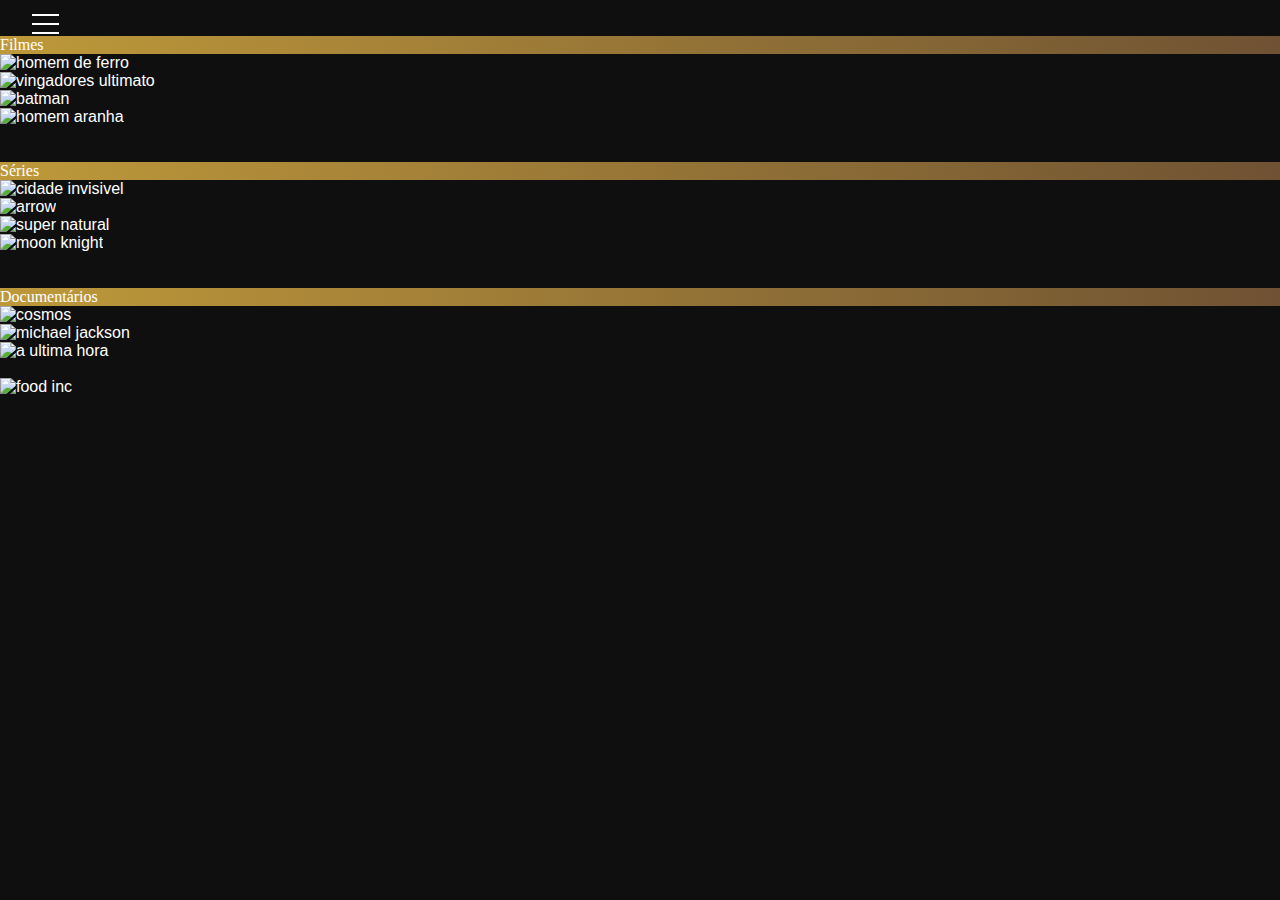
==== docs/index.html @ add45e35 "Update index.html" ====
<!DOCTYPE html>
<html lang="pt-BR">
<head>
  <link rel="icon" href="../Ícone Spotlight+.png" type="image/png">
    <meta charset="UTF-8">
    <meta http-equiv="X-UA-Compatible" content="IE=edge">
    <meta name="viewport" content="width=device-width, initial-scale=1.0">
   
    <title>Spotlight+</title>
   
    <link href="https://cdn.jsdelivr.net/npm/bootstrap@5.3.0-alpha3/dist/css/bootstrap.min.css" rel="stylesheet" integrity="sha384-KK94CHFLLe+nY2dmCWGMq91rCGa5gtU4mk92HdvYe+M/SXH301p5ILy+dN9+nJOZ" crossorigin="anonymous">
    
    <link rel="stylesheet" href="estilo.css">
    

<link rel=”stylesheet” href=”https://cdn.jsdelivr.net/npm/bootstrap-icons@1.8.1/font/bootstrap-icons.css”>
 


</head>
<body class="overflow-hidden" id="body" >
    <br>
  <div id="video-overlay">
  

   
      <video id="videoPlayer"  controls  >
        <source src="Trailers/Michael Jacksons This Is It - Trailer.mp4" type="video/mp4" controls >
        Seu navegador não suporta o elemento de vídeo.
      </video>
      
    <button id="remover-video">&times;</button>


    
      <video id="videoPlayer2"  controls  >
        <source src="Trailers/Cosmos- A Spacetime Odyssey - Official Trailer.mp4" type="video/mp4" controls >
        Seu navegador não suporta o elemento de vídeo.
      </video>
 

    <video id="videoPlayer3"  controls  >
      <source src="Trailers/SaveTube.io-Velozes & Furiosos 7 - Trailer Oficial-(1080p).mp4" type="video/mp4" controls >
      Seu navegador não suporta o elemento de vídeo.
    </video>


  <video id="videoPlayer4"  controls  >
    <source src="Trailers/SaveTube.io-Marvel Studios' Avengers_ Endgame - Official Trailer-(1080p) (1).mp4" type="video/mp4" controls >
    Seu navegador não suporta o elemento de vídeo.
  </video>


<video id="videoPlayer5"  controls  >
  <source src="Trailers/SaveTube.io-Marvel Studios’ Moon Knight _ Official Trailer _ Disney+-(1080p).mp4" type="video/mp4" controls >
  Seu navegador não suporta o elemento de vídeo.
</video>


<video id="videoPlayer6"  controls  >
  <source src="../Trailers/SaveTube.io-Chernobyl HBO _ Qual o custo de mentiras_-(1080p).mp4" type="video/mp4" controls >
  Seu navegador não suporta o elemento de vídeo.
</video>


<video id="videoPlayer7"  controls  >
  <source src="../Trailers/SaveTube.io-Arcane _ Trailer oficial _ Netflix-(1080p).mp4" type="video/mp4" controls >
  Seu navegador não suporta o elemento de vídeo.
</video>



<video id="videoPlayer8"  controls  >
  <source src="../Trailers/SaveTube.io-Batman _  Teaser Trailer Legendado DC FanDome-(1080p).mp4" type="video/mp4" controls >
  Seu navegador não suporta o elemento de vídeo.
</video>


    
<video id="videoPlayer9" controls>
  <source src="../Trailers/SaveTube.io-SPIDER-MAN_ NO WAY HOME - Official Trailer (HD)-(1080p).mp4" type="video/mp4" controls>
  Seu navegador não suporta o elemento do vídeo
</video>

<video id="videoPlayer10" controls>
  <source src="../Trailers/SaveTube.io-Dark _ Trailer da temporada 01 _ Dublado (Brasil) [4K]-(1080p).mp4" type="video/mp4" controls>
  Seu navegador não suporta o elemento do vídeo
</video>

<video id="videoPlayer11" controls>
  <source src="../Trailers/SaveTube.io-The Social Dilemma _ Official Trailer _ Netflix-(1080p).mp4" type="video/mp4" controls>
  Seu navegador não suporta o elemento do vídeo
</video>

<video id="videoPlayer12" controls>
  <source src="../Trailers/SaveTube.io-A Plastic Ocean Official Trailer-(1080p).mp4" type="video/mp4" controls>
  Seu navegador não suporta o elemento do vídeo
</video>

    
  
    
   
    
    </div>


 <header id="header">

  <div  id="menu">
    <div class="linha"></div>
    <div class="linha"></div> 
    <div class="linha"></div>
</div>




    

  
<br> 
   
 </header>

 
  <nav id="navbar" class="hide" class="no-scroll">
    <ul class="list-unstyled">
        <li>
            
              <img src="../svg/IcSharpHome.svg">
            
                <a href="../page1/sobre nos2.html">Início
            </a>
        </li>
        
     
        
        <li>
           
             <img src="../svg/IcBaselineLightbulb.svg">
             <a href="../page2/page3.html" >Plano de Negócios
            </a>
        </li>
        
        <li>
          <img src="../svg/HeroiconsUsersSolid.svg">
            
          <a href="../page3/page5.html">Equipe/Colaboradores
      </a>
        </li>
        
        
        <li id="ativado" class="active">
          
                <img src="../svg/MaterialSymbolsPlayArrow.svg">
                <a href="index.html" >Streaming
            </a>
        </li>
        
    </ul>
  
    <label id="switch">
      <input type="checkbox" id="darkModeSwitch">
      <span class="slider"></span>
     
    </label>
    <div class="footer">
    <h3>Spotlight+</h3>
   <p>Todos os direitos reservados &copy;</p>
  </div>

 
</nav>

   
 <main id="main" onclick="toggleMenu()">
    <div class="container" id="teste">
        <p class="h3 text-white" id="ts">Filmes</p>
    </div>

    <div class="container">
        <div class="row">
        <div class="col-md-3">
            <img src="../Posters/velozes e furiosos 7.jpg" class="img-fluid" alt="homem de ferro" id="ironman3" >
        
        </div>
        <div class="col-md-3">
            <img src="../Posters/AVENGERSENDGAME.jpg" class="img-fluid" alt="vingadores ultimato" id="ultimato">
          
        </div>
        <div class="col-md-3">
            <img src="../Posters/batman.jpg" id="batman" class="img-fluid" alt="batman">
           
        </div>
        <div class="col-md-3" id="miranha">
            <img src="../Posters/homemaranha.jpg" class="img-fluid" alt="homem aranha">
            
        </div>
        </div>
       
    </div>
<br> <br id="serie2">
    <div class="container" id="teste">
        <p class="h3 text-white" id="ts2">Séries</p>
    </div>

    <div class="container" id="serie">
        <div class="row">
        <div class="col-md-3">
            <img src="../Posters/chernobyl.jpg" id="cidadeinvisivel" class="img-fluid" alt="cidade invisivel" >
        </div>
        <div class="col-md-3">
            <img src="../Posters/arcane2.webp" id="arrow" class="img-fluid" alt="arrow">
        </div>
        <div class="col-md-3">
            <img src="../Posters/darkposter.jpg"  id="dark" class="img-fluid" alt="super natural">
        </div>
        <div class="col-md-3">
            <img src="../Posters/moonknight.jpg" id="everydayiwakeup" class="img-fluid" alt="moon knight">
        </div>
      
        
    </div>

    <br> <br>
    <div class="container" id="teste">
        <p class="h3 text-white" id="ts3">Documentários</p>
    </div>

    <div class="container" id="doc">
        <div class="row">
        <div class="col-md-3">
            <img src="../Posters/cosmoststs.jpg" class="img-fluid" alt="cosmos" id="cosmotsts" >
          
        </div>
        
     
        <div class="col-md-3" >
            <img src="../Posters/thisisit.jpg" class="img-fluid" alt="michael jackson" href="#ts" id="michaeljackson">
          
          
      
        </div>
          
          
         
          
         
         
        
        <div class="col-md-3">
            <img src="../Posters/sadasd.jpg" id="socialdilema" class="img-fluid" alt="a ultima hora">
            <br><br>
        </div>
        <div class="col-md-3">
            <img src="../Posters/oceanosdeplastico.jpg" id="oceano" class="img-fluid" alt="food inc">
        </div>
        </div>
    </div>
    

          
          
        
           
    
 </main>
 <script src="https://code.jquery.com/jquery-3.6.0.min.js" defer></script>
 <script src="https://cdn.jsdelivr.net/npm/bootstrap@5.3.0-alpha3/dist/js/bootstrap.bundle.min.js" integrity="sha384-ENjdO4Dr2bkBIFxQpeoTz1HIcje39Wm4jDKdf19U8gI4ddQ3GYNS7NTKfAdVQSZe" crossorigin="anonymous"  defer></script>
 <script src="script.js" defer></script>
</body>
</html>
---- docs/estilo.css ----
*{
  margin: 0;
  padding: 0;
  font-family: 'Lucida Sans', 'Lucida Sans Regular', 'Lucida Grande', 'Lucida Sans Unicode', Geneva, Verdana, sans-serif;
 color:white;
}

body{
    margin: 0px;
    padding: 0px;
    background-color: rgb(15,15,15);
   
}


header {
 
    display:flex;
    justify-content: space-between;
    z-index: 1;
    background-color: rgb(15,15,15);
    align-items: center;
}







#lixao{

    font-weight: bold;
   
    font-size: 30px;
   
    
    
    

}
input[type="button"]:hover{
    background-color: black;
  
}



input[type="button"] {
    
    font-size: 12px;
   
    border: 1px solid rgb(190,153,58);
    border-radius: 50px;
    cursor: pointer;
    color: white;
}

input[type="text"] {
    padding: 10px 30px;
    font-size: 12px;
    background-color:white;
    border: 1px solid rgb(190,153,58);
    border-radius: 50px;
    border: 0;
    outline: 0;
}
#logo{
  
    width: 200px;
    margin: auto;

}



#teste {
  background-image:linear-gradient(to right,rgb(190,153,58),rgb(111,82,51));
  

  
}

#radiogaga{
 
  background-image:linear-gradient(to right,rgb(190,153,58),rgb(111,82,51));
  
}



#ts{
    font-family:Roboto;
}
#ts2{
    font-family:Roboto;
}
#ts3{
    font-family:Roboto;
}


#video-overlay {
  position: relative;
  display: none;
  
  opacity: 0.8;

  
}

  #videoPlayer {
    width: 100%; /* Reduz o tamanho do vídeo */
    max-width: 1250px;
  
              margin: 0 auto; /* Centraliza o vídeo horizontalmente */
              /* Adiciona um espaço entre o topo do video-player e a barra preta */
              font-family: Arial, sans-serif; /* Define a fonte do texto */
  
    

  }

  #videoPlayer2 {
    width: 100%; /* Reduz o tamanho do vídeo */
    max-width: 1250px;
  
              margin: 0 auto; /* Centraliza o vídeo horizontalmente */
              /* Adiciona um espaço entre o topo do video-player e a barra preta */
              font-family: Arial, sans-serif; /* Define a fonte do texto */
  
    

  }

  #videoPlayer3 {
    width: 100%; /* Reduz o tamanho do vídeo */
    max-width: 1280px;
     /* Ajuste o valor da altura conforme necessário */
 
  
              margin: 0 auto; /* Centraliza o vídeo horizontalmente */
              /* Adiciona um espaço entre o topo do video-player e a barra preta */
              font-family: Arial, sans-serif; /* Define a fonte do texto */
  
    

  }

  
  #videoPlayer4 {
    width: 100%; /* Reduz o tamanho do vídeo */
    max-width: 1250px;
  
              margin: 0 auto; /* Centraliza o vídeo horizontalmente */
              /* Adiciona um espaço entre o topo do video-player e a barra preta */
              font-family: Arial, sans-serif; /* Define a fonte do texto */
  
    

  }

  #videoPlayer5 {
    width: 100%; /* Reduz o tamanho do vídeo */
    max-width: 1250px;
  
              margin: 0 auto; /* Centraliza o vídeo horizontalmente */
              /* Adiciona um espaço entre o topo do video-player e a barra preta */
              font-family: Arial, sans-serif; /* Define a fonte do texto */
  
    

  }

  #videoPlayer6 {
    width: 100%; /* Reduz o tamanho do vídeo */
    max-width: 1250px;
  
              margin: 0 auto; /* Centraliza o vídeo horizontalmente */
              /* Adiciona um espaço entre o topo do video-player e a barra preta */
              font-family: Arial, sans-serif; /* Define a fonte do texto */
  
    

  }

  #videoPlayer7 {
    width: 100%; /* Reduz o tamanho do vídeo */
    max-width: 1250px;
  
              margin: 0 auto; /* Centraliza o vídeo horizontalmente */
              /* Adiciona um espaço entre o topo do video-player e a barra preta */
              font-family: Arial, sans-serif; /* Define a fonte do texto */
  
    

  }

  #videoPlayer8 {
    width: 100%; /* Reduz o tamanho do vídeo */
    max-width: 1250px;
  
              margin: 0 auto; /* Centraliza o vídeo horizontalmente */
              /* Adiciona um espaço entre o topo do video-player e a barra preta */
              font-family: Arial, sans-serif; /* Define a fonte do texto */
  
    

  }

  #videoPlayer9 {
    width: 100%; /* Reduz o tamanho do vídeo */
    max-width: 1250px;
  
              margin: 0 auto; /* Centraliza o vídeo horizontalmente */
              /* Adiciona um espaço entre o topo do video-player e a barra preta */
              font-family: Arial, sans-serif; /* Define a fonte do texto */
  
    

  }

  #videoPlayer10 {
    width: 100%; /* Reduz o tamanho do vídeo */
    max-width: 1250px;
  
              margin: 0 auto; /* Centraliza o vídeo horizontalmente */
              /* Adiciona um espaço entre o topo do video-player e a barra preta */
              font-family: Arial, sans-serif; /* Define a fonte do texto */
  
    

  }

  #videoPlayer11 {
    width: 100%; /* Reduz o tamanho do vídeo */
    max-width: 1250px;
  
              margin: 0 auto; /* Centraliza o vídeo horizontalmente */
              /* Adiciona um espaço entre o topo do video-player e a barra preta */
              font-family: Arial, sans-serif; /* Define a fonte do texto */
  
    

  }

  #videoPlayer12 {
    width: 100%; /* Reduz o tamanho do vídeo */
    max-width: 1250px;
  
              margin: 0 auto; /* Centraliza o vídeo horizontalmente */
              /* Adiciona um espaço entre o topo do video-player e a barra preta */
              font-family: Arial, sans-serif; /* Define a fonte do texto */
  
    

  }



  



 
 


  #main img:hover:not(.no-hover-transform) {
    transform: scale(1.1); /* Aumente a escala da imagem quando o mouse estiver sobre ela */
    box-shadow: 0 0 10px rgba(0, 0, 0, 0.2);
  }
  

  #main img {
    transition: transform 0.3s ease-in-out;
    cursor: pointer;
  }
 



 

  li{
    display: flex;
    align-items: center;
    
    
}



#navbar{
    z-index: 2;
    
    position: fixed;
    z-index: 1;
    top: 0px;
    height: 100%;
    width: 350px;
    background-color: rgb(15,15,15);
  
    
    
}
 


 @media (max-width: 1000px) {
  #navbar {
     
      width: 300px;
  }
  #menu{
    animation-name: fade-in;
    animation-duration: 0.5s;
    padding: 10px;
    margin-left: 30px;
    position: absolute;
  } 
}


li  img {
  padding: 25px;
}


li:hover {
  background-color: rgb(190,153,58);


  
}


 a{
    text-decoration: none;
    color: rgb(255, 254, 254);
    width: 100%;
    
    padding: 25px;
}
.hide{
    left: -350px;
    transition: 0.5s;
}
.show{
    transition: 0.5s;
    left:0px;
    
}
.active{
    background-color: rgb(190,153,58);
}

.active-2{
  background-color: rgb(111,82,51);
}

.linha{
     
  margin: 7px;
  border: 1px solid rgb(255, 254, 254);
  width: 25px;
}



#menu{
  animation-name: fade-in;
 
  animation-duration: 0.5s;
  padding: 10px;
  margin-left: 30px;
  position: fixed;
}

@keyframes fade-in {
  from {
    opacity: 0;
  }
  to {
    opacity: 1;
  }
}






#menu:hover {
  transition: 0.5s;
  background-color:rgba(255, 255, 255, 0.2) ;
  border-radius: 50px;
  cursor: pointer;
}

.centered-footer {
  text-align: center;
  padding: 25px;
}



#remover-video {
  position: absolute;
  top: 20px;
  transition: background-color 0.3s;
  border-radius: 50%;
  right: 18%;
  width: 30px;
  height: 30px;
  border: none;
  background-color: transparent;
  color: #ffffff;
  font-size: 17px;
  font-weight: bold;
  cursor: pointer;
  z-index: 1;
  display: none;
}

.d-flex {
  justify-content: center;
}
.carousel-item img {
  width: 100px; /* Defina a largura desejada para as imagens */
  height: auto; /* Mantém a proporção original da imagem */
}
@media  (max-width:1440px) {
  #remover-video {
   right: 1%;
   font-size: 12px;
   top: 0px;
   
  }
  #menu{
    animation-name: fade-in;
   
    animation-duration: 0.5s;
    padding: 5px;
    margin-left: 20px;
    position: absolute;
    top: 2px;
  } 
  
}

@media  (min-width:1920px) {
  #remover-video {
   right: 13%;
   font-size: 20px;
   top: 0px;
  }
  #menu{
    animation-name: fade-in;
   
    animation-duration: 0.5s;
    padding: 10px;
    margin-left: 20px;
    position: fixed;
    top: 2px;
  } 
  
}







  #remover-video:hover {
    /* Estilos ao passar o mouse */
    background-color: rgba(255, 255, 255, 0.2); /* Vermelho semi-transparente */
  }










.disable-scroll {
  overflow: hidden;
  height: 100vh;
}
  
 
  

.no-functions {
  pointer-events: none; /* Desabilita eventos de clique e hover nos elementos */
}

.footer {
  text-align: center;
  margin-top: 90%; /* ajuste conforme necessário */
  font: black;
  font-family: 'Lucida Sans', 'Lucida Sans Regular', 'Lucida Grande', 'Lucida Sans Unicode', Geneva, Verdana, sans-serif;
}

.darken-mode {
  background-color: rgb(190,153,58);
}

#switch {
  position: relative;
  display: inline-block;
  width: 40px;
  height: 24px;
  margin-left:10px;
 
}

#switch input {
  opacity: 0;
  width: 0;
  height: 0;
}

.slider {
  position: absolute;
  cursor: pointer;
  top: 0;
  left: 0;
  right: 0;
  bottom: 0;
  background-color: #ccc;
  transition: 0.4s;
  border-radius: 24px;
}

.slider:before {
  position: absolute;
  content: "";
  height: 18px;
  width: 18px;
  left: 3px;
  bottom: 3px;
  background-color: white;
  transition: 0.4s;
  border-radius: 50%;
}

input:checked + .slider {
  background-color: rgb(111,82,51);
}

input:checked + .slider:before {
  transform: translateX(15px);
}
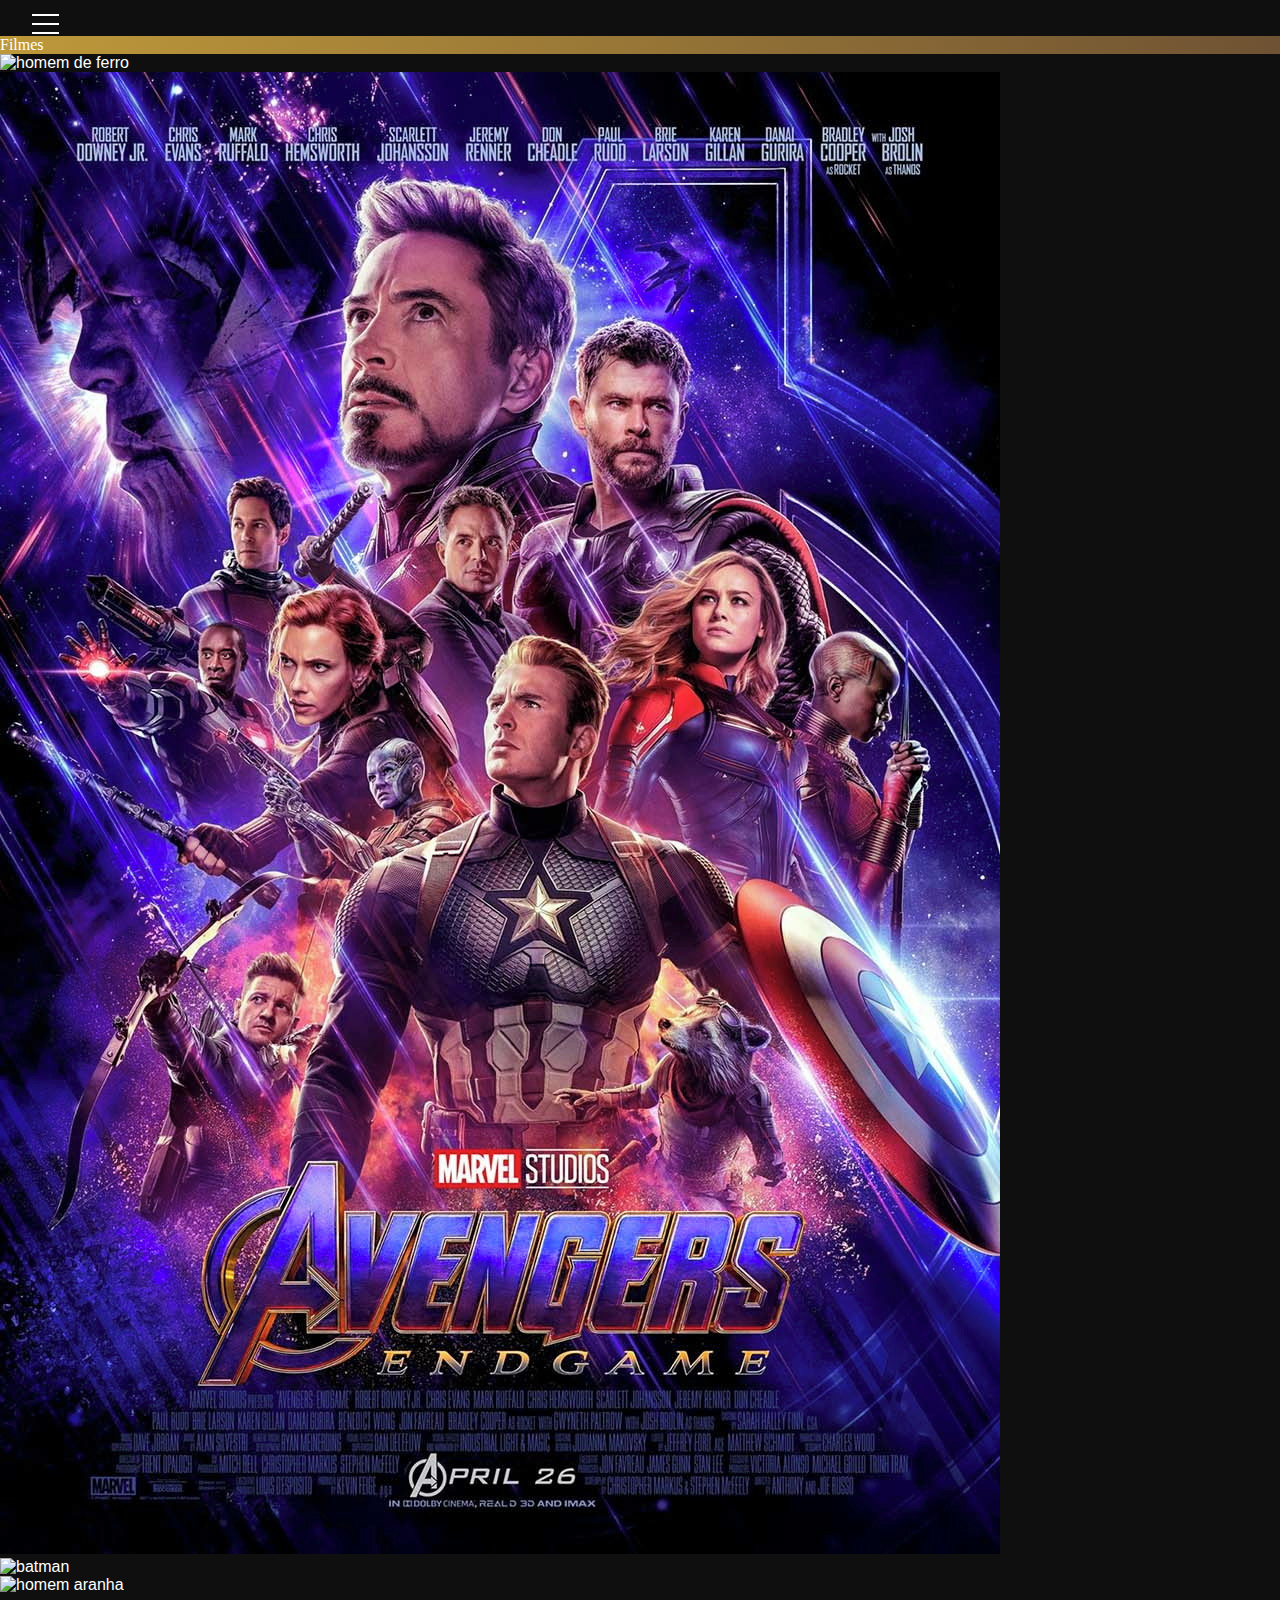
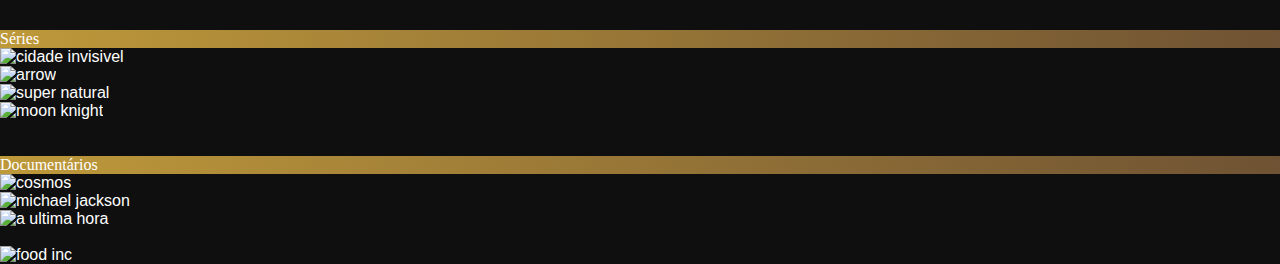
==== commit 2f4f76f9: "Update index.html" ====
--- a/docs/index.html
+++ b/docs/index.html
@@ -186,7 +186,7 @@
         
         </div>
         <div class="col-md-3">
-            <img src="../Posters/AVENGERSENDGAME.jpg" class="img-fluid" alt="vingadores ultimato" id="ultimato">
+            <img src="Posters/AVENGERSENDGAME.jpg" class="img-fluid" alt="vingadores ultimato" id="ultimato">
           
         </div>
         <div class="col-md-3">
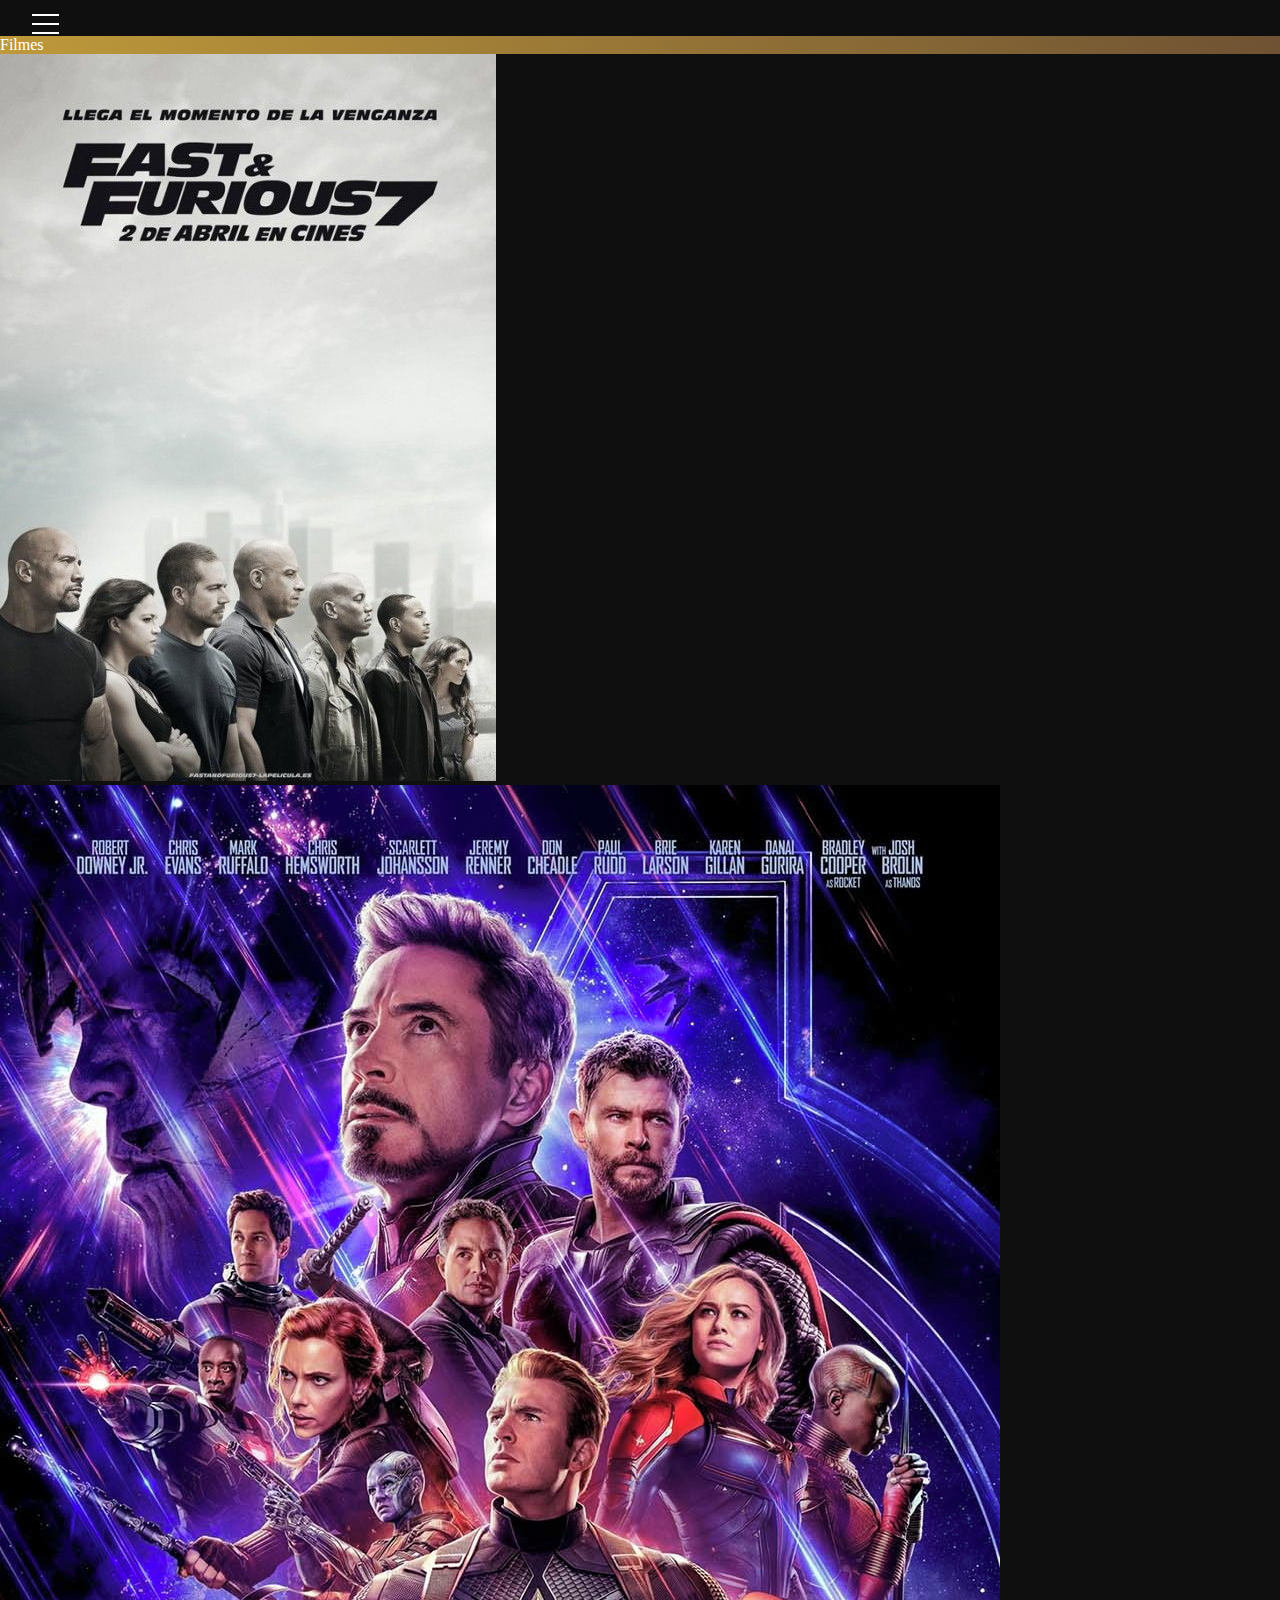
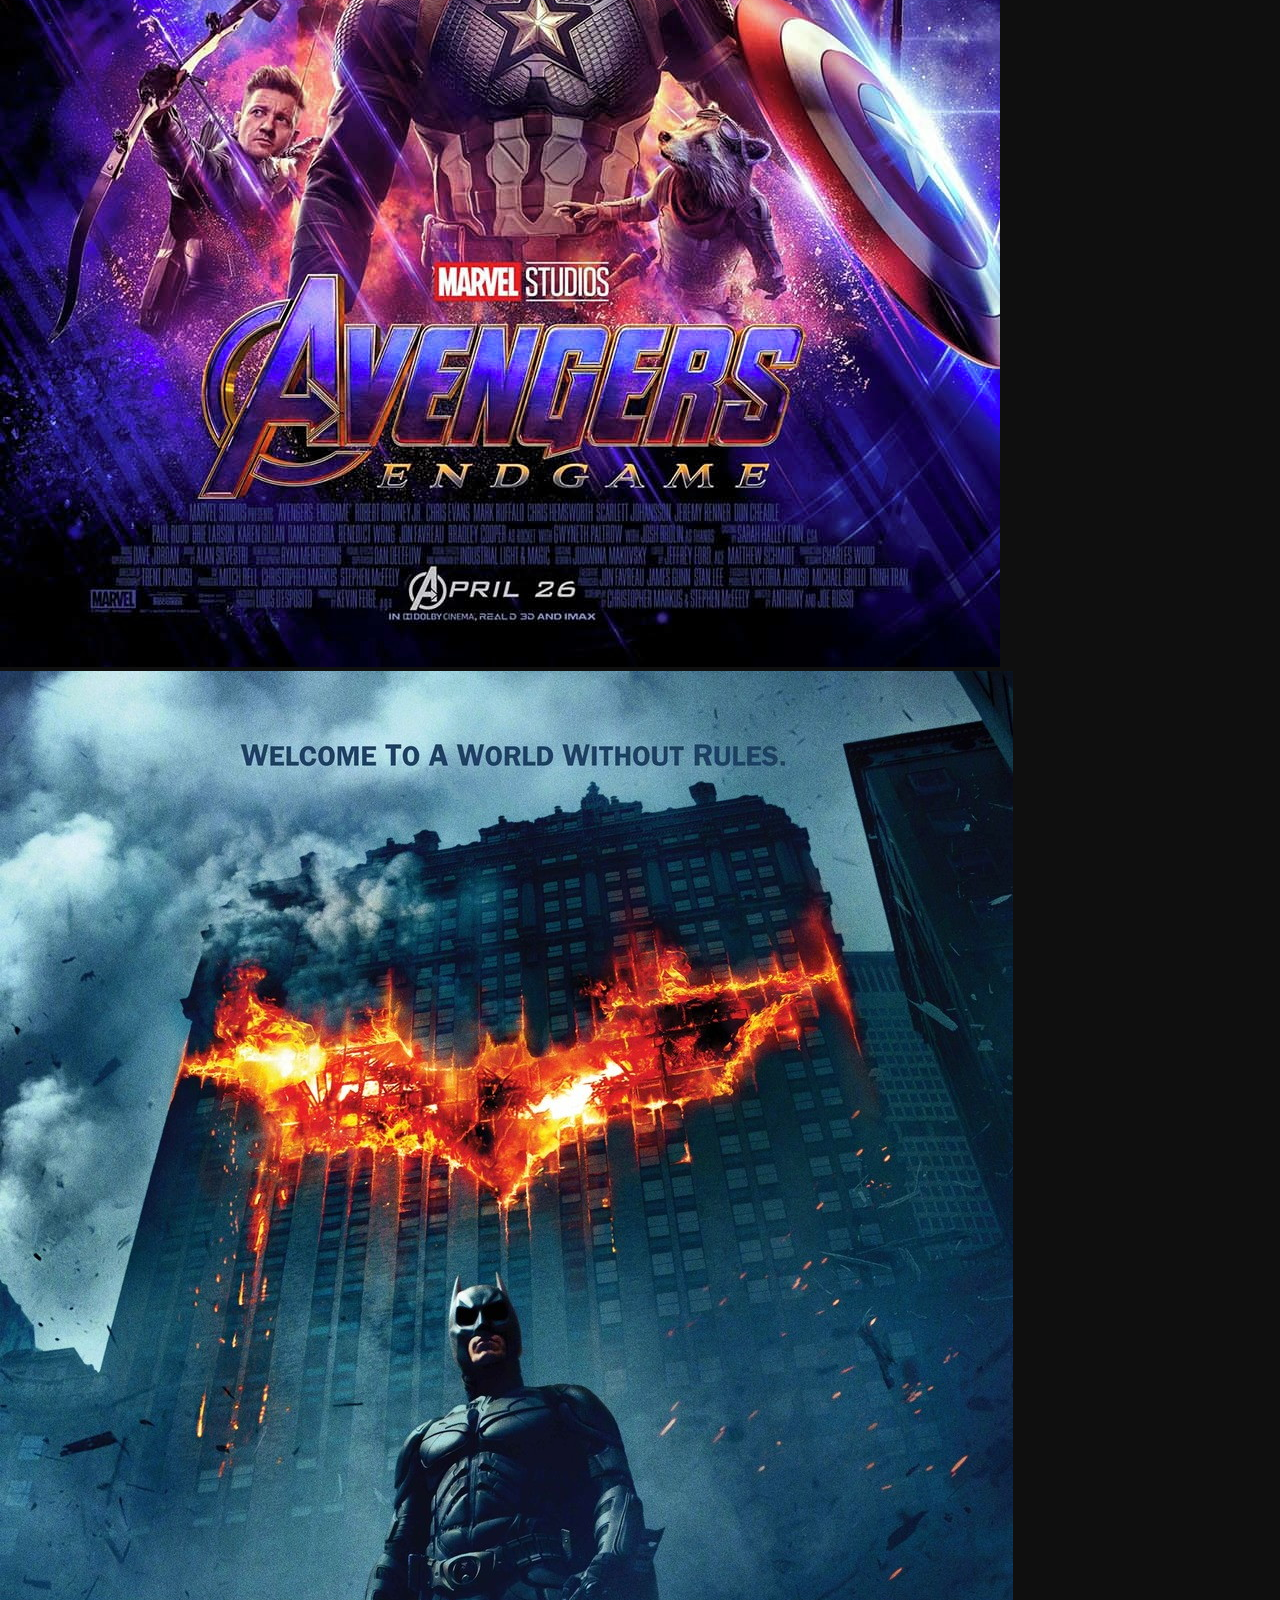
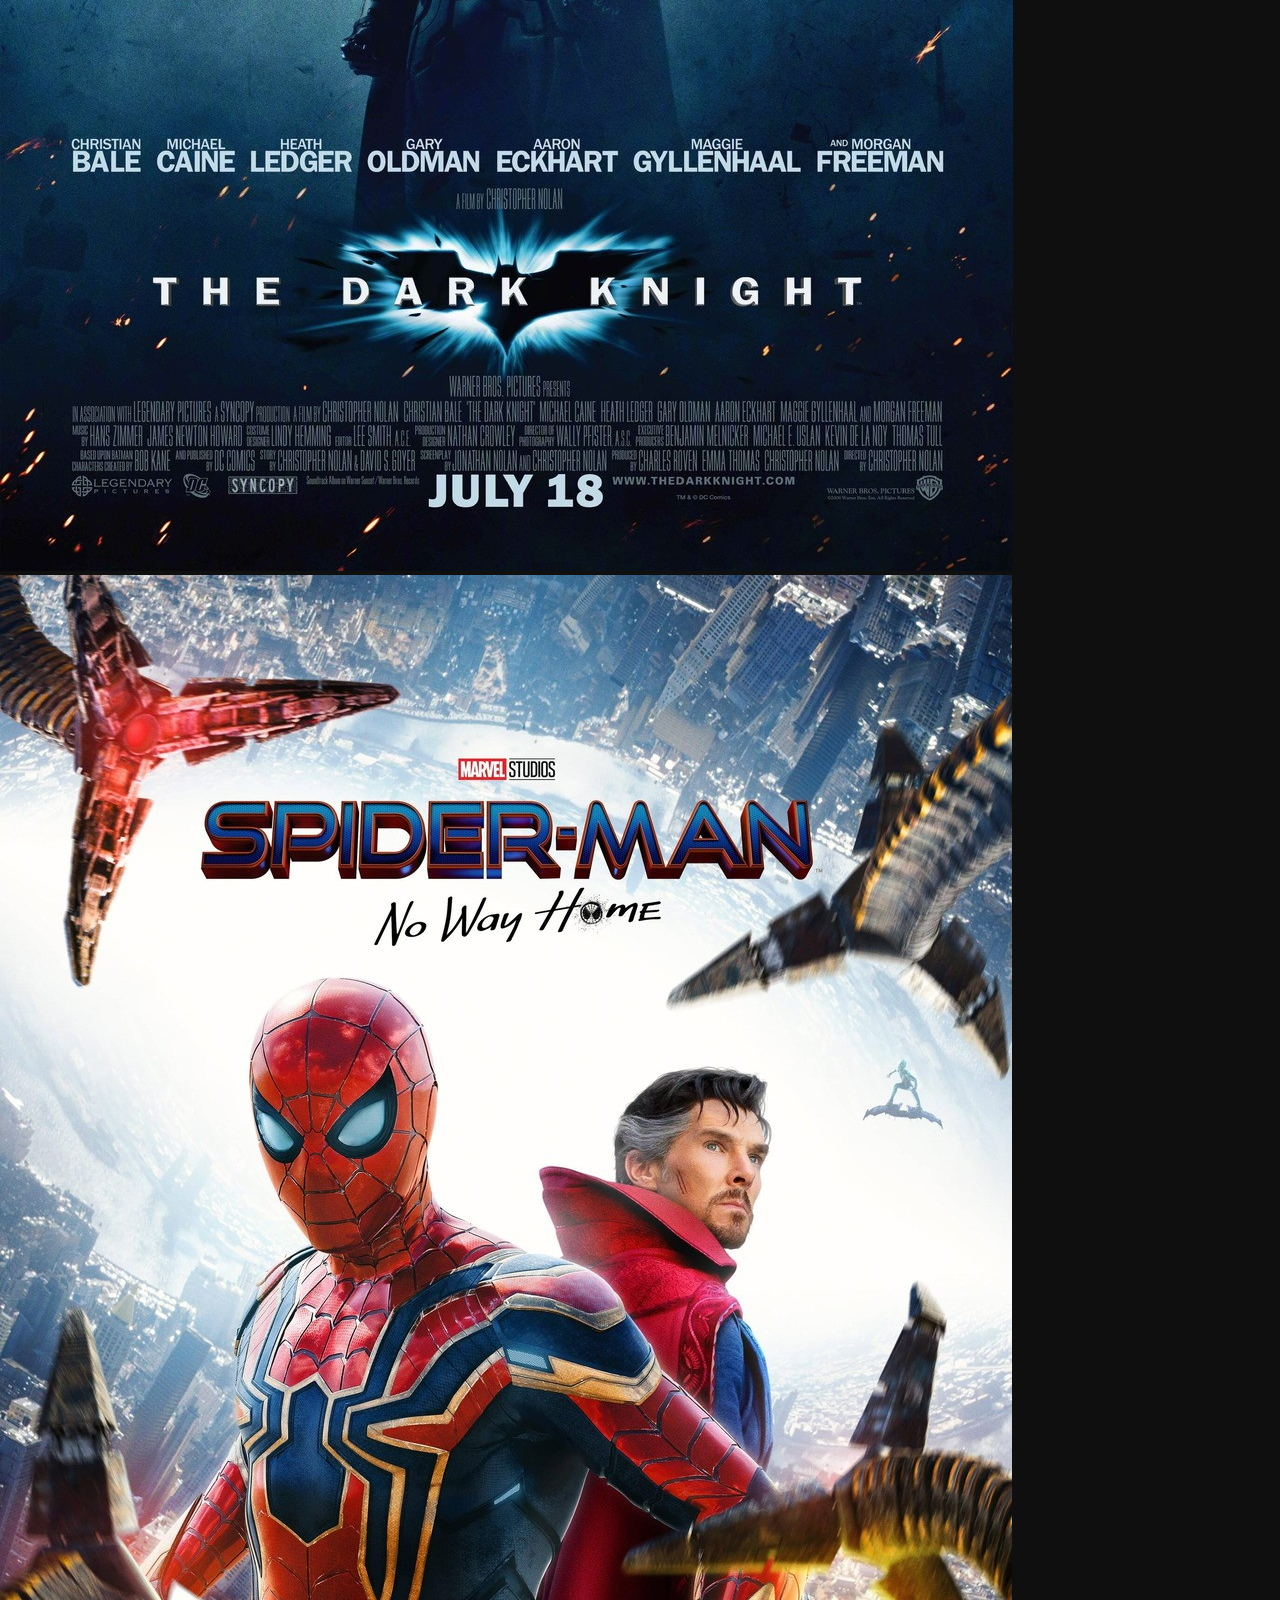
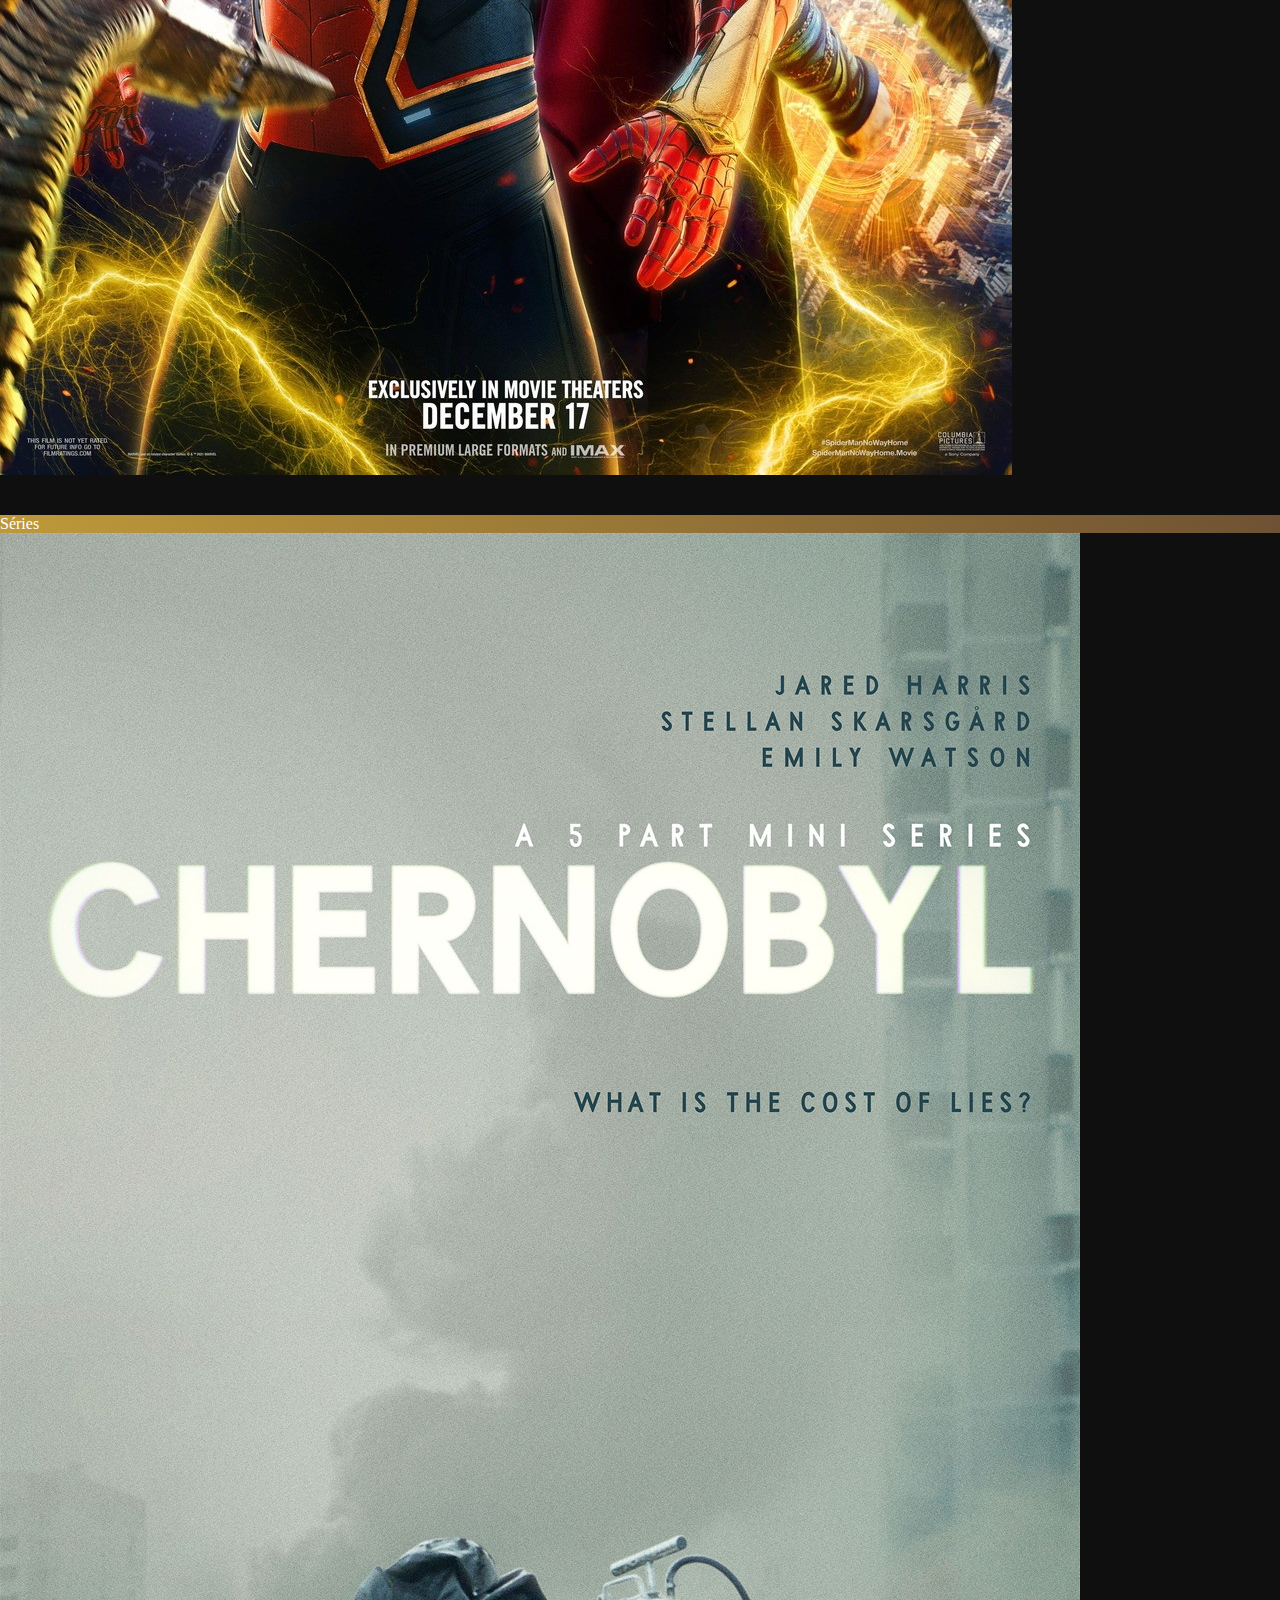
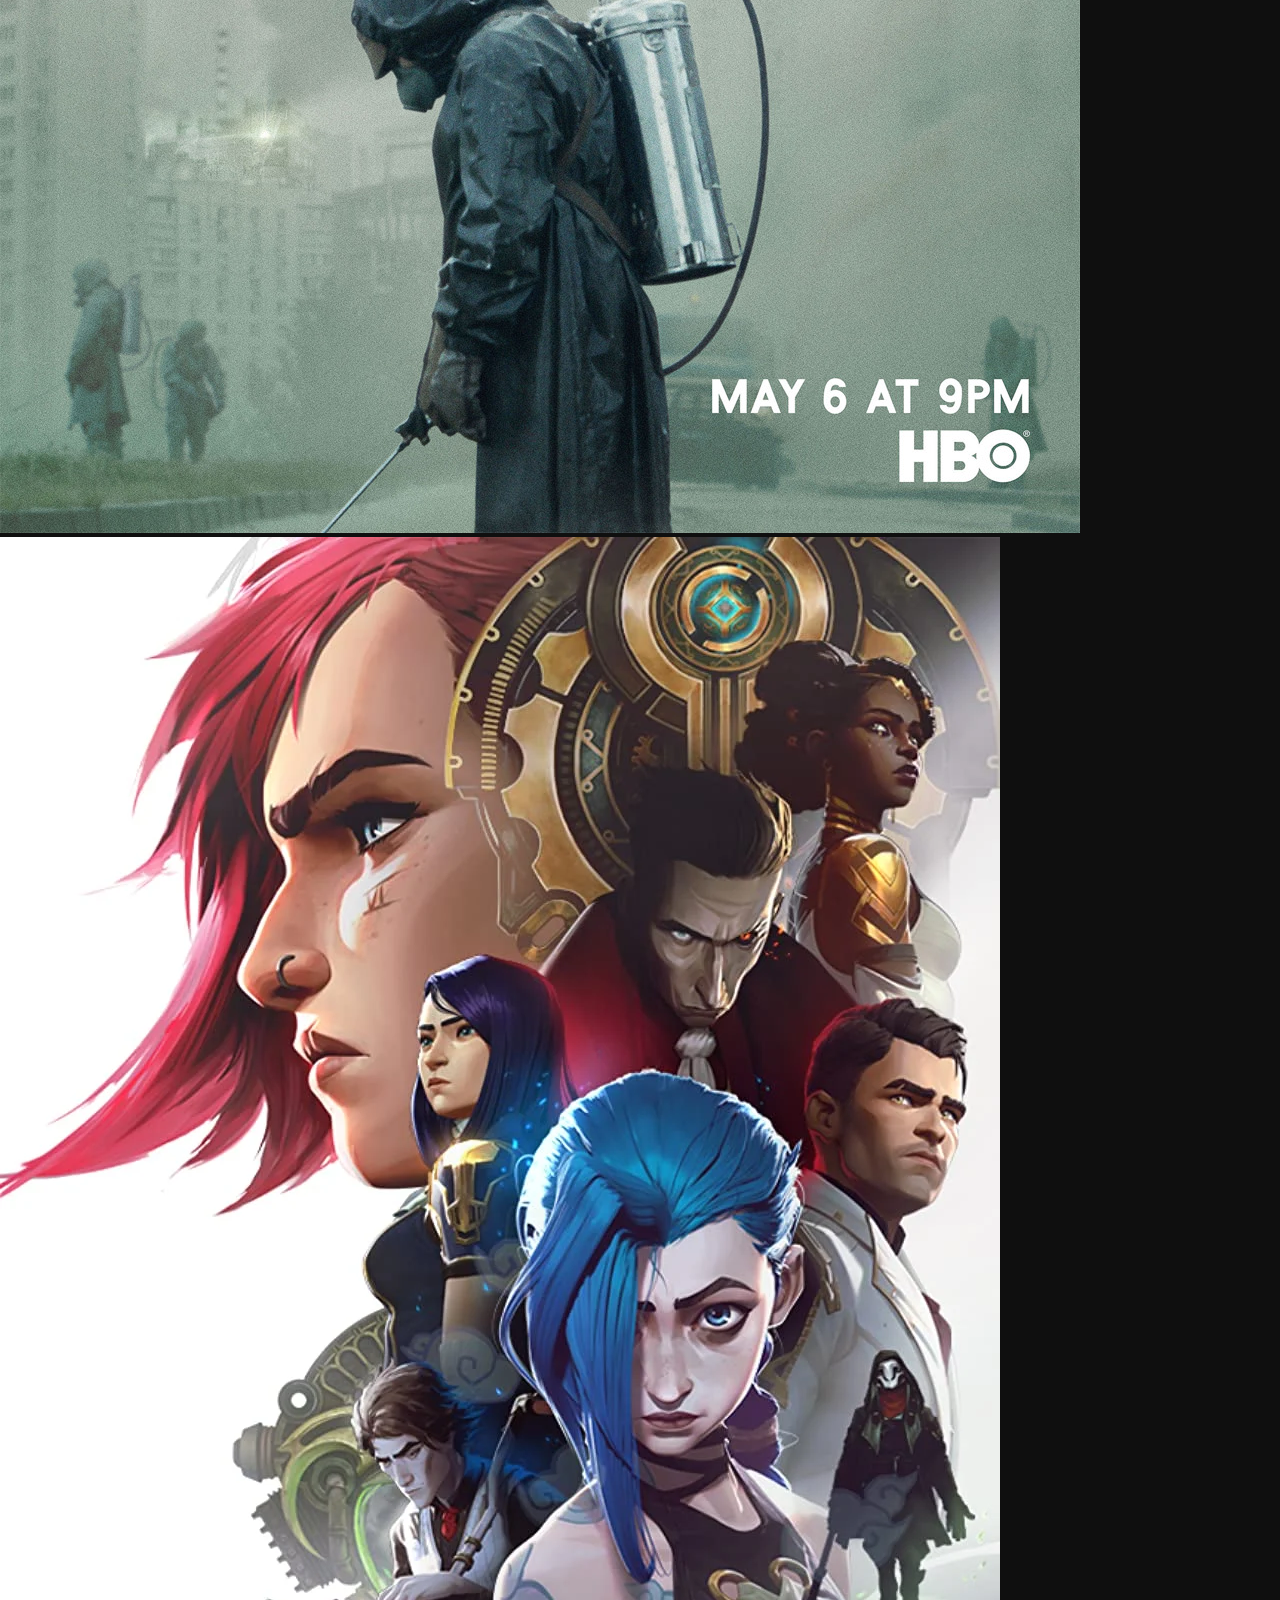
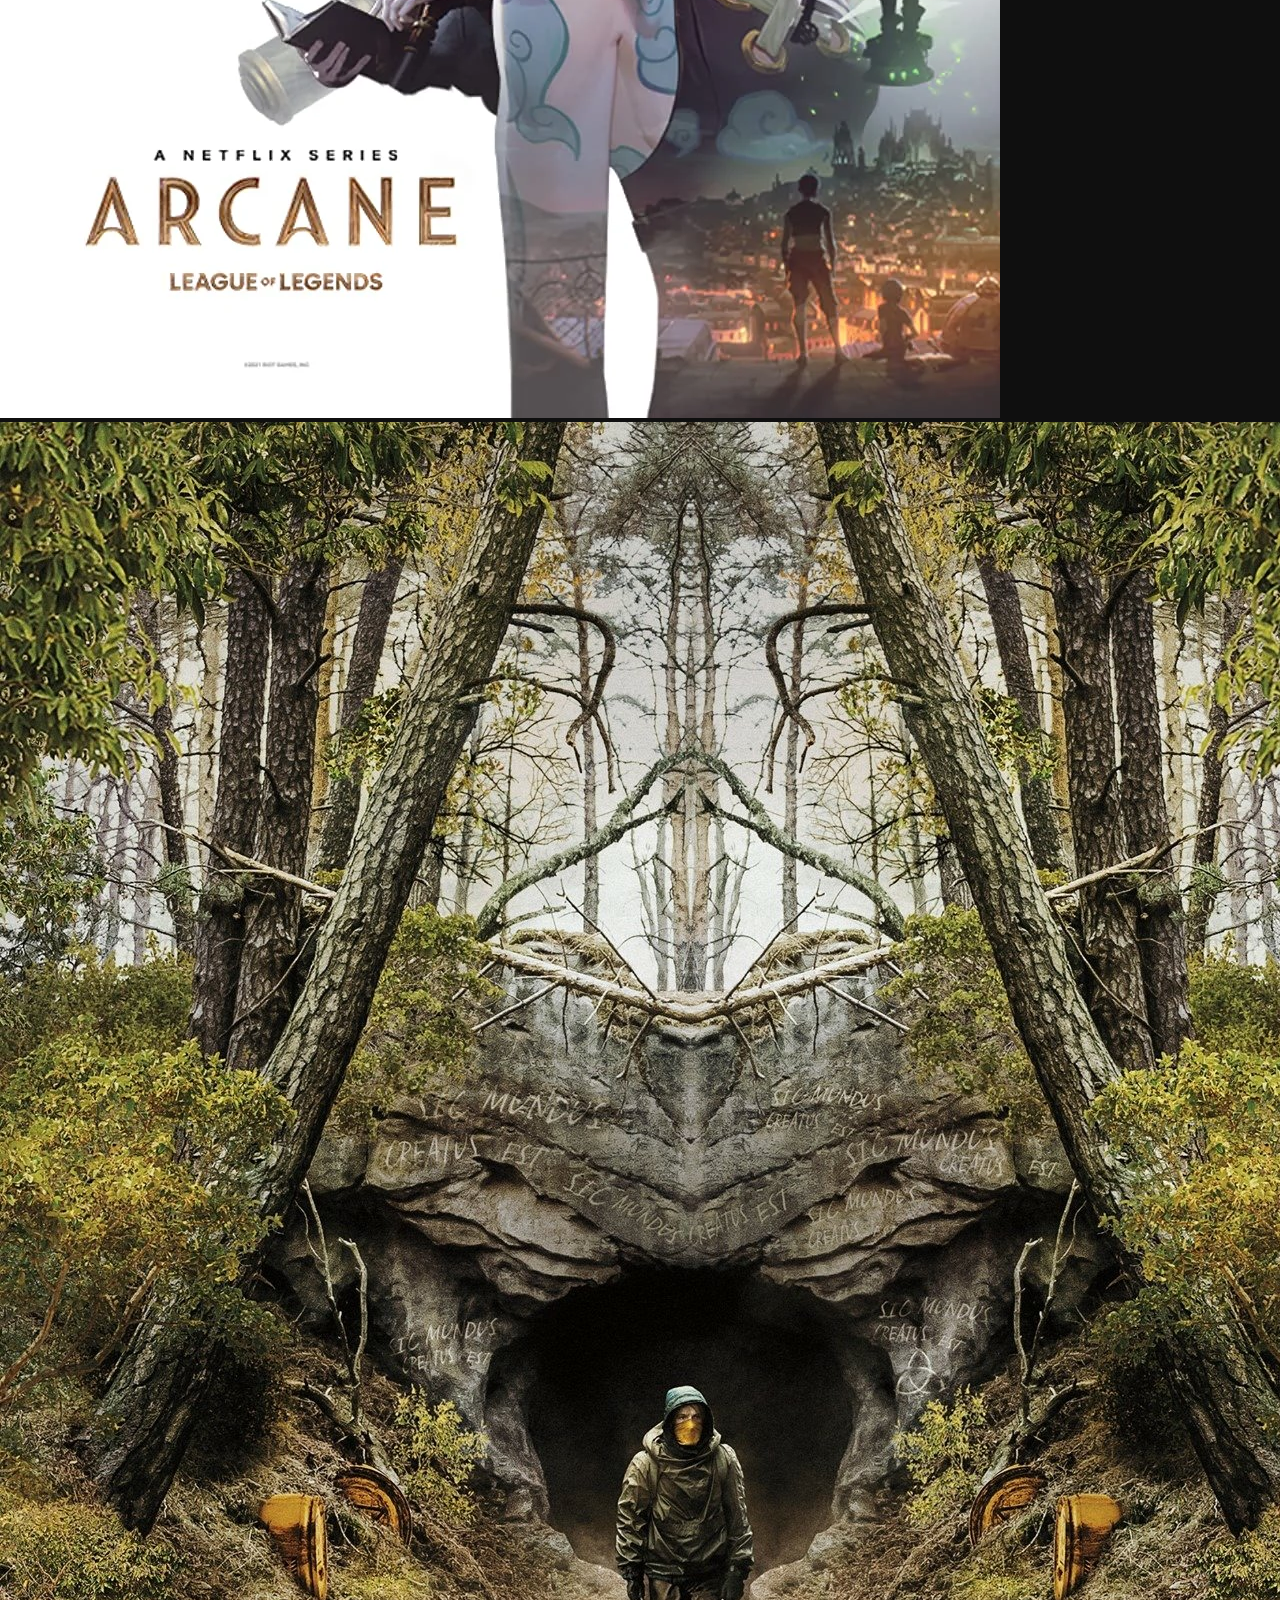
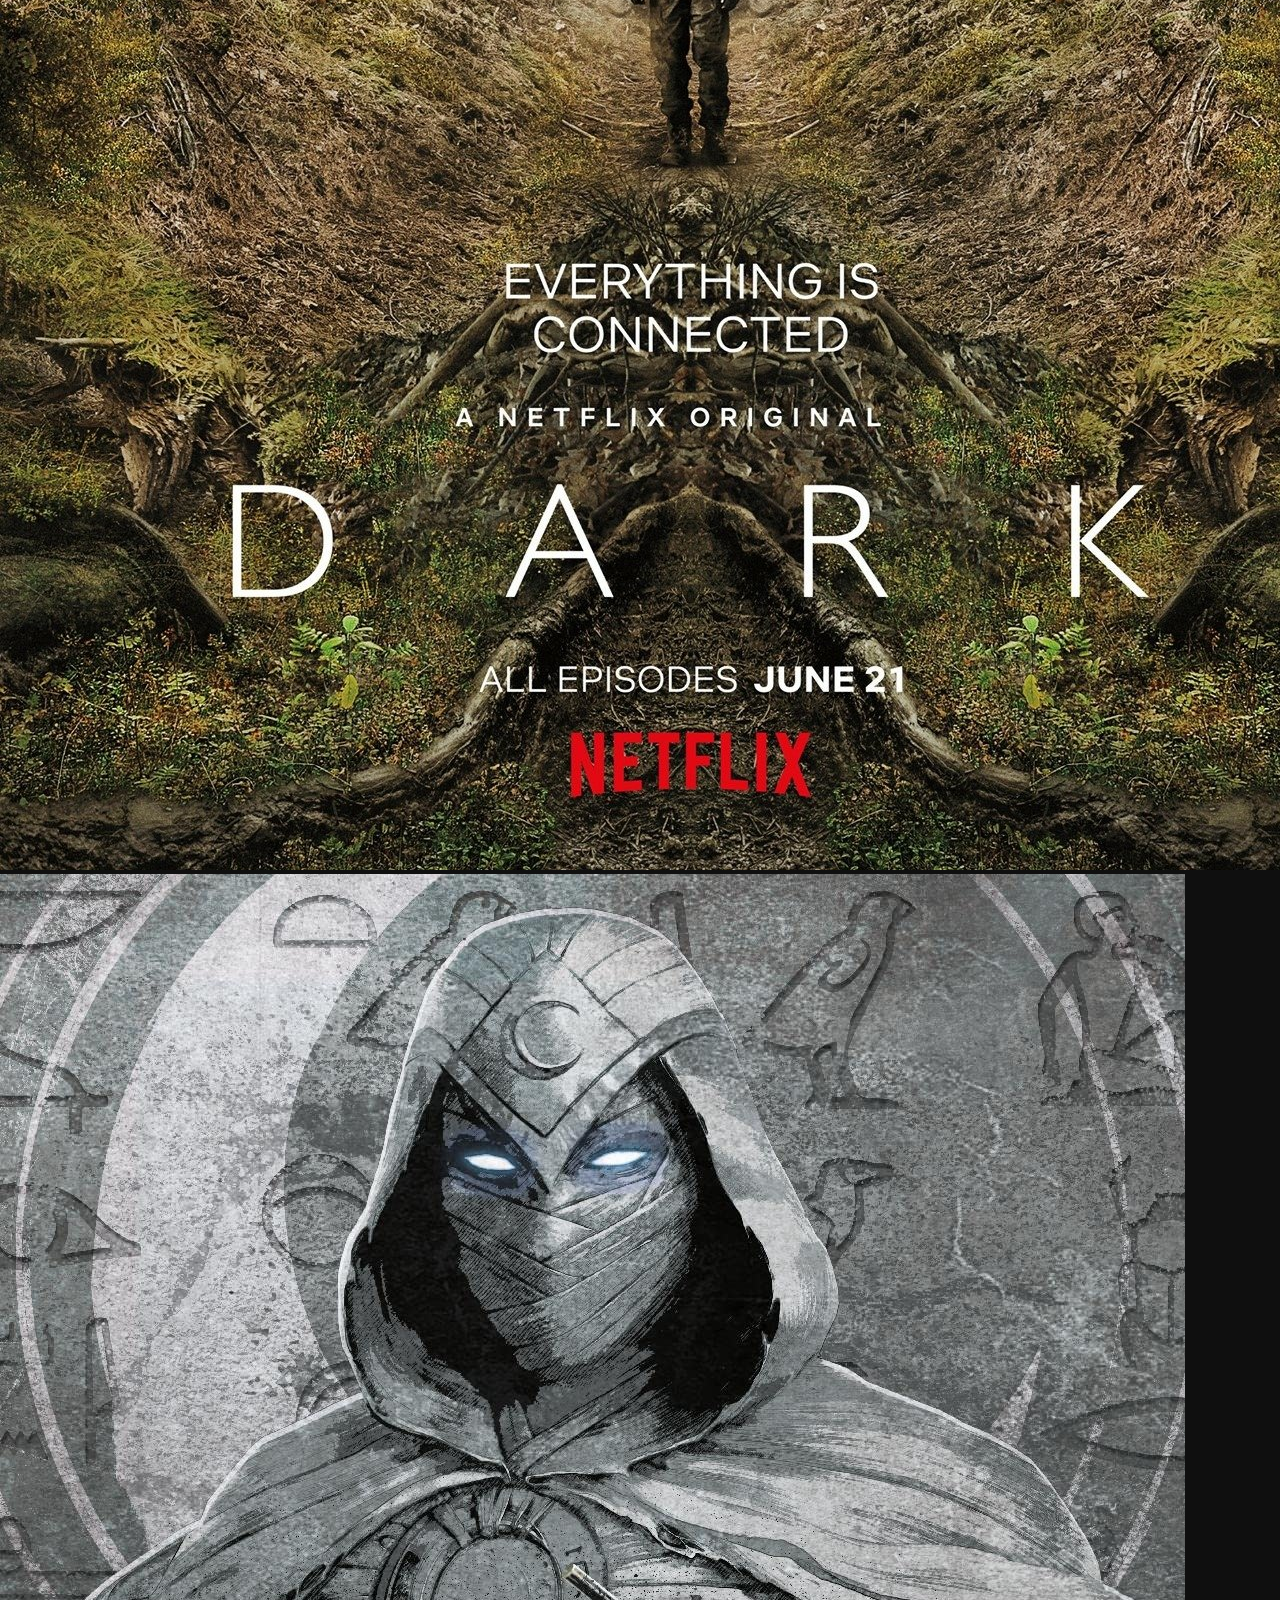
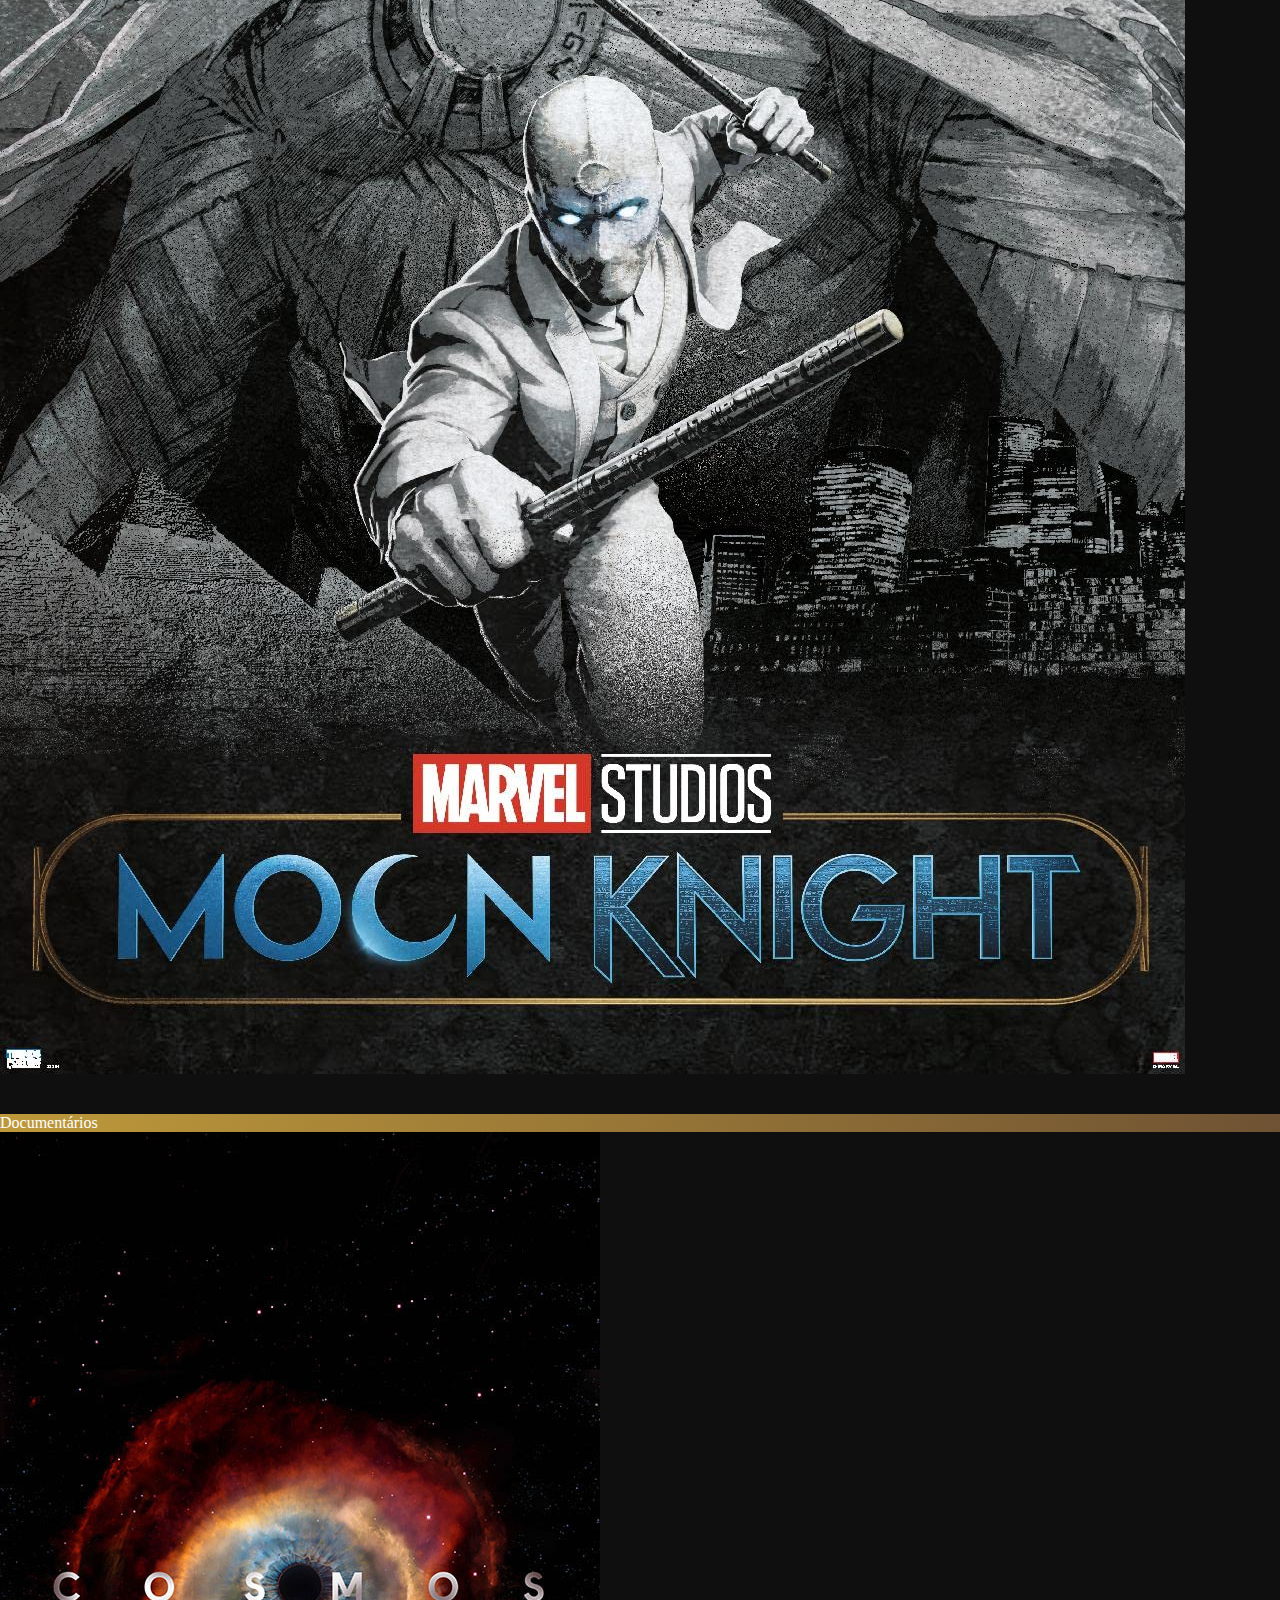
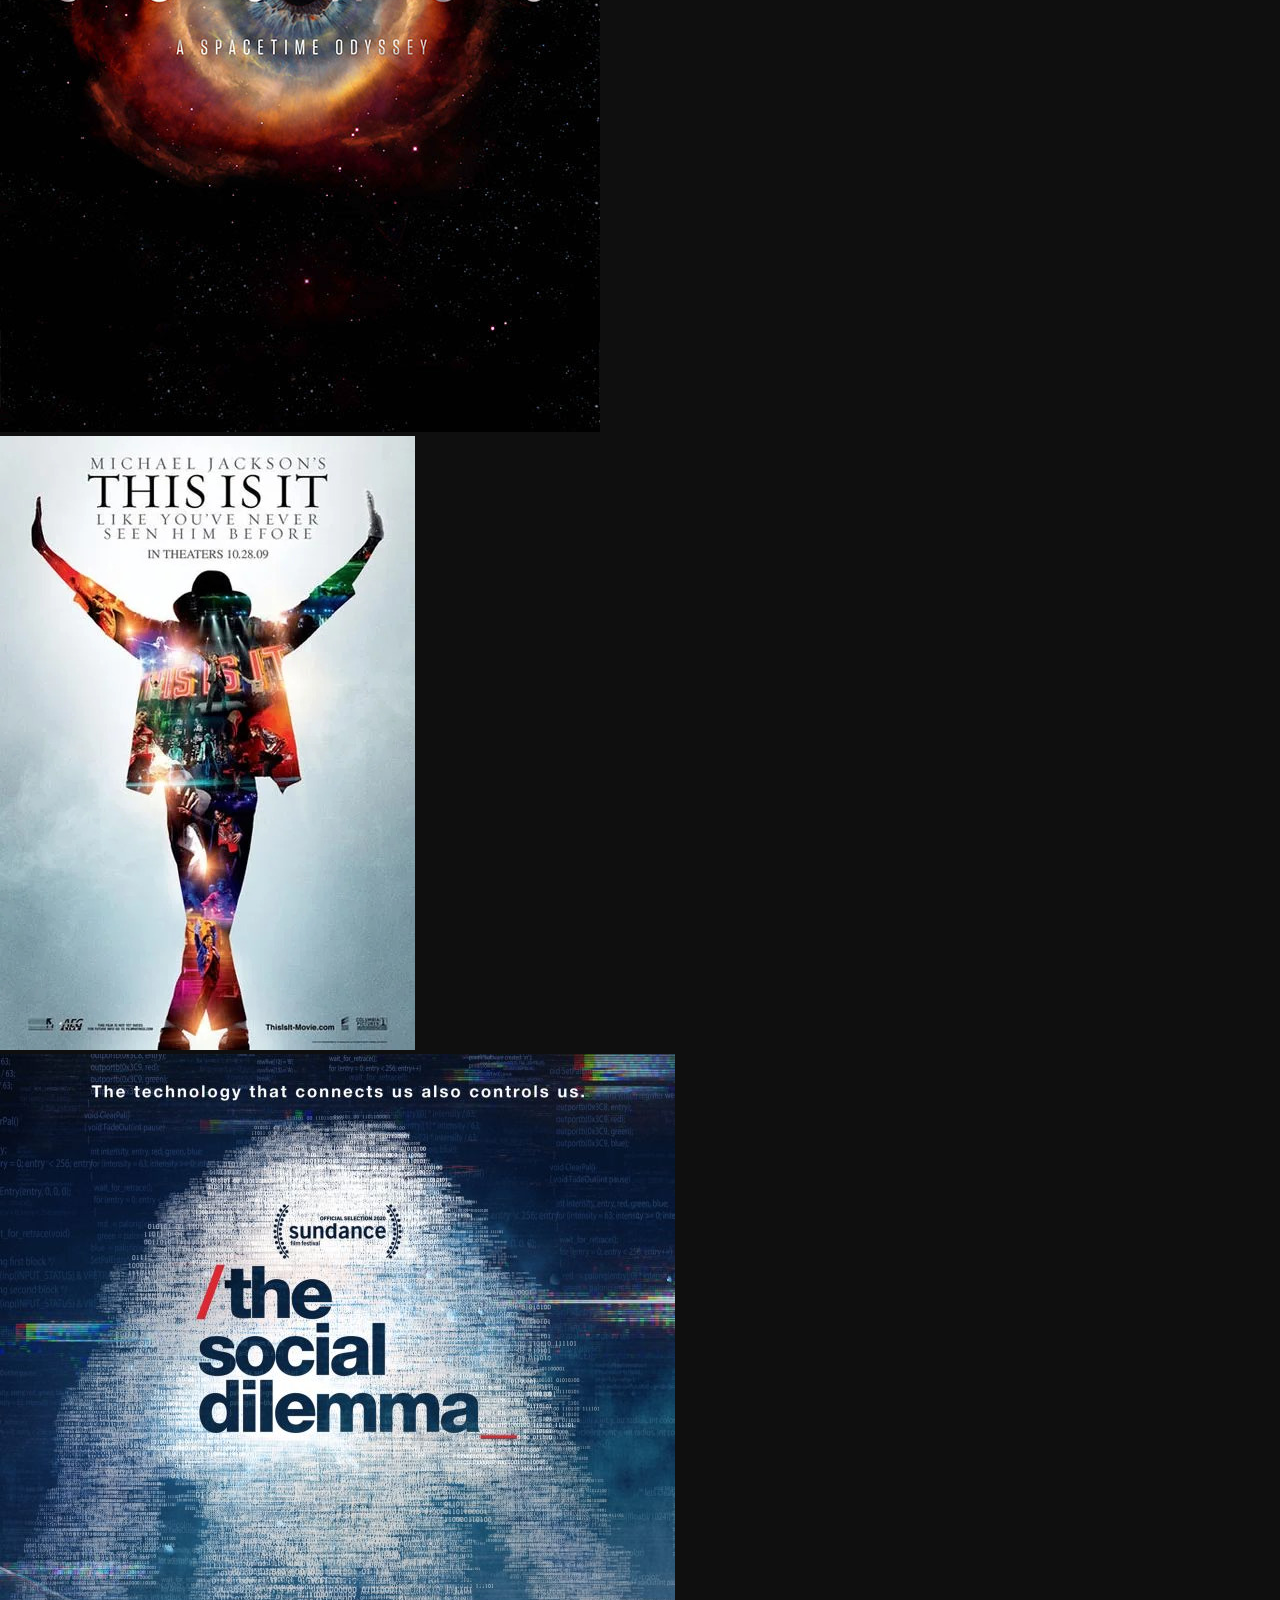
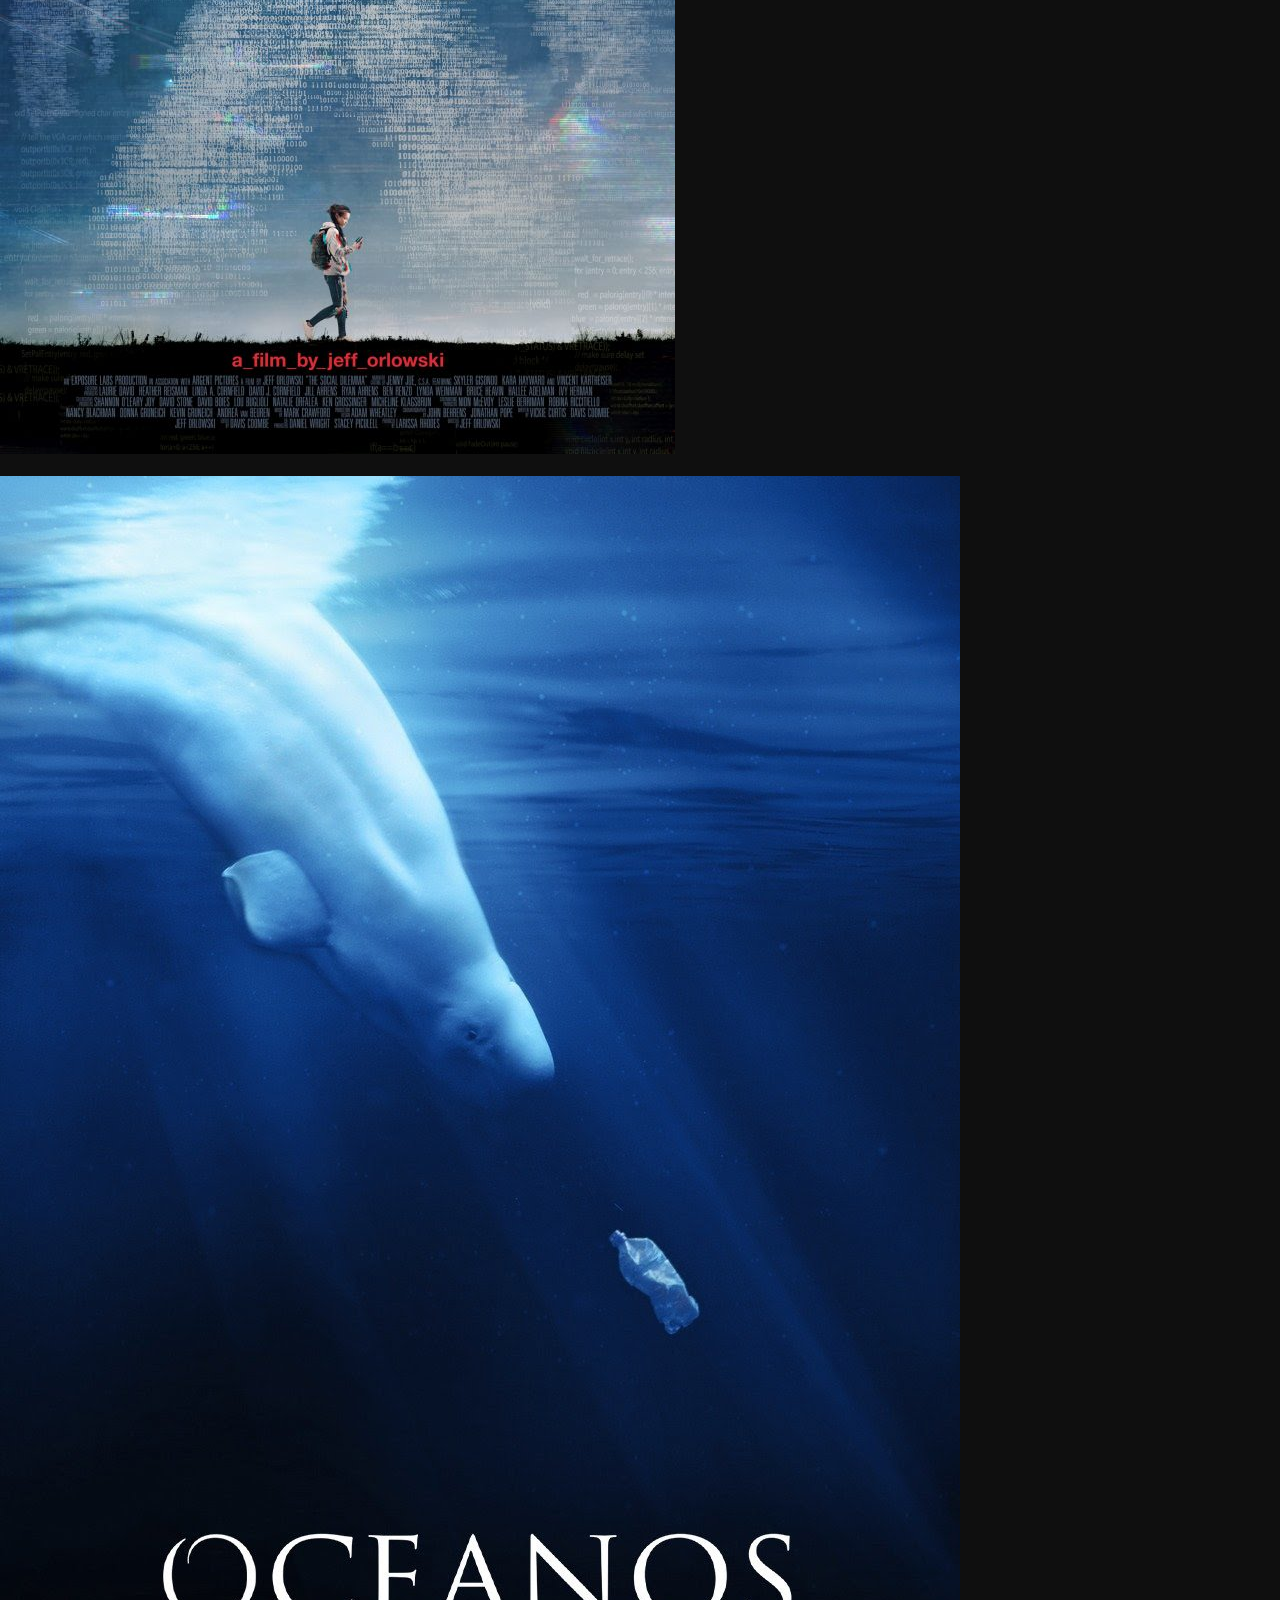
==== commit aeaab0ce: "Update index.html" ====
--- a/docs/index.html
+++ b/docs/index.html
@@ -58,42 +58,42 @@
 
 
 <video id="videoPlayer6"  controls  >
-  <source src="../Trailers/SaveTube.io-Chernobyl HBO _ Qual o custo de mentiras_-(1080p).mp4" type="video/mp4" controls >
+  <source src="Trailers/SaveTube.io-Chernobyl HBO _ Qual o custo de mentiras_-(1080p).mp4" type="video/mp4" controls >
   Seu navegador não suporta o elemento de vídeo.
 </video>
 
 
 <video id="videoPlayer7"  controls  >
-  <source src="../Trailers/SaveTube.io-Arcane _ Trailer oficial _ Netflix-(1080p).mp4" type="video/mp4" controls >
+  <source src="Trailers/SaveTube.io-Arcane _ Trailer oficial _ Netflix-(1080p).mp4" type="video/mp4" controls >
   Seu navegador não suporta o elemento de vídeo.
 </video>
 
 
 
 <video id="videoPlayer8"  controls  >
-  <source src="../Trailers/SaveTube.io-Batman _  Teaser Trailer Legendado DC FanDome-(1080p).mp4" type="video/mp4" controls >
+  <source src="Trailers/SaveTube.io-Batman _  Teaser Trailer Legendado DC FanDome-(1080p).mp4" type="video/mp4" controls >
   Seu navegador não suporta o elemento de vídeo.
 </video>
 
 
     
 <video id="videoPlayer9" controls>
-  <source src="../Trailers/SaveTube.io-SPIDER-MAN_ NO WAY HOME - Official Trailer (HD)-(1080p).mp4" type="video/mp4" controls>
+  <source src="Trailers/SaveTube.io-SPIDER-MAN_ NO WAY HOME - Official Trailer (HD)-(1080p).mp4" type="video/mp4" controls>
   Seu navegador não suporta o elemento do vídeo
 </video>
 
 <video id="videoPlayer10" controls>
-  <source src="../Trailers/SaveTube.io-Dark _ Trailer da temporada 01 _ Dublado (Brasil) [4K]-(1080p).mp4" type="video/mp4" controls>
+  <source src="Trailers/SaveTube.io-Dark _ Trailer da temporada 01 _ Dublado (Brasil) [4K]-(1080p).mp4" type="video/mp4" controls>
   Seu navegador não suporta o elemento do vídeo
 </video>
 
 <video id="videoPlayer11" controls>
-  <source src="../Trailers/SaveTube.io-The Social Dilemma _ Official Trailer _ Netflix-(1080p).mp4" type="video/mp4" controls>
+  <source src="Trailers/SaveTube.io-The Social Dilemma _ Official Trailer _ Netflix-(1080p).mp4" type="video/mp4" controls>
   Seu navegador não suporta o elemento do vídeo
 </video>
 
 <video id="videoPlayer12" controls>
-  <source src="../Trailers/SaveTube.io-A Plastic Ocean Official Trailer-(1080p).mp4" type="video/mp4" controls>
+  <source src="Trailers/SaveTube.io-A Plastic Ocean Official Trailer-(1080p).mp4" type="video/mp4" controls>
   Seu navegador não suporta o elemento do vídeo
 </video>
 
@@ -128,9 +128,9 @@
     <ul class="list-unstyled">
         <li>
             
-              <img src="../svg/IcSharpHome.svg">
-            
-                <a href="../page1/sobre nos2.html">Início
+              <img src="svg/IcSharpHome.svg">
+            
+                <a href="sobre nos2.html">Início
             </a>
         </li>
         
@@ -138,22 +138,22 @@
         
         <li>
            
-             <img src="../svg/IcBaselineLightbulb.svg">
-             <a href="../page2/page3.html" >Plano de Negócios
+             <img src="svg/IcBaselineLightbulb.svg">
+             <a href="page3.html" >Plano de Negócios
             </a>
         </li>
         
         <li>
-          <img src="../svg/HeroiconsUsersSolid.svg">
-            
-          <a href="../page3/page5.html">Equipe/Colaboradores
+          <img src="svg/HeroiconsUsersSolid.svg">
+            
+          <a href="page5.html">Equipe/Colaboradores
       </a>
         </li>
         
         
         <li id="ativado" class="active">
           
-                <img src="../svg/MaterialSymbolsPlayArrow.svg">
+                <img src="svg/MaterialSymbolsPlayArrow.svg">
                 <a href="index.html" >Streaming
             </a>
         </li>
@@ -182,7 +182,7 @@
     <div class="container">
         <div class="row">
         <div class="col-md-3">
-            <img src="../Posters/velozes e furiosos 7.jpg" class="img-fluid" alt="homem de ferro" id="ironman3" >
+            <img src="Posters/velozes e furiosos 7.jpg" class="img-fluid" alt="homem de ferro" id="ironman3" >
         
         </div>
         <div class="col-md-3">
@@ -190,11 +190,11 @@
           
         </div>
         <div class="col-md-3">
-            <img src="../Posters/batman.jpg" id="batman" class="img-fluid" alt="batman">
+            <img src="Posters/batman.jpg" id="batman" class="img-fluid" alt="batman">
            
         </div>
         <div class="col-md-3" id="miranha">
-            <img src="../Posters/homemaranha.jpg" class="img-fluid" alt="homem aranha">
+            <img src="Posters/homemaranha.jpg" class="img-fluid" alt="homem aranha">
             
         </div>
         </div>
@@ -208,16 +208,16 @@
     <div class="container" id="serie">
         <div class="row">
         <div class="col-md-3">
-            <img src="../Posters/chernobyl.jpg" id="cidadeinvisivel" class="img-fluid" alt="cidade invisivel" >
-        </div>
-        <div class="col-md-3">
-            <img src="../Posters/arcane2.webp" id="arrow" class="img-fluid" alt="arrow">
-        </div>
-        <div class="col-md-3">
-            <img src="../Posters/darkposter.jpg"  id="dark" class="img-fluid" alt="super natural">
-        </div>
-        <div class="col-md-3">
-            <img src="../Posters/moonknight.jpg" id="everydayiwakeup" class="img-fluid" alt="moon knight">
+            <img src="Posters/chernobyl.jpg" id="cidadeinvisivel" class="img-fluid" alt="cidade invisivel" >
+        </div>
+        <div class="col-md-3">
+            <img src="Posters/arcane2.webp" id="arrow" class="img-fluid" alt="arrow">
+        </div>
+        <div class="col-md-3">
+            <img src="Posters/darkposter.jpg"  id="dark" class="img-fluid" alt="super natural">
+        </div>
+        <div class="col-md-3">
+            <img src="Posters/moonknight.jpg" id="everydayiwakeup" class="img-fluid" alt="moon knight">
         </div>
       
         
@@ -231,13 +231,13 @@
     <div class="container" id="doc">
         <div class="row">
         <div class="col-md-3">
-            <img src="../Posters/cosmoststs.jpg" class="img-fluid" alt="cosmos" id="cosmotsts" >
+            <img src="Posters/cosmoststs.jpg" class="img-fluid" alt="cosmos" id="cosmotsts" >
           
         </div>
         
      
         <div class="col-md-3" >
-            <img src="../Posters/thisisit.jpg" class="img-fluid" alt="michael jackson" href="#ts" id="michaeljackson">
+            <img src="Posters/thisisit.jpg" class="img-fluid" alt="michael jackson" href="#ts" id="michaeljackson">
           
           
       
@@ -250,11 +250,11 @@
          
         
         <div class="col-md-3">
-            <img src="../Posters/sadasd.jpg" id="socialdilema" class="img-fluid" alt="a ultima hora">
+            <img src="Posters/sadasd.jpg" id="socialdilema" class="img-fluid" alt="a ultima hora">
             <br><br>
         </div>
         <div class="col-md-3">
-            <img src="../Posters/oceanosdeplastico.jpg" id="oceano" class="img-fluid" alt="food inc">
+            <img src="Posters/oceanosdeplastico.jpg" id="oceano" class="img-fluid" alt="food inc">
         </div>
         </div>
     </div>
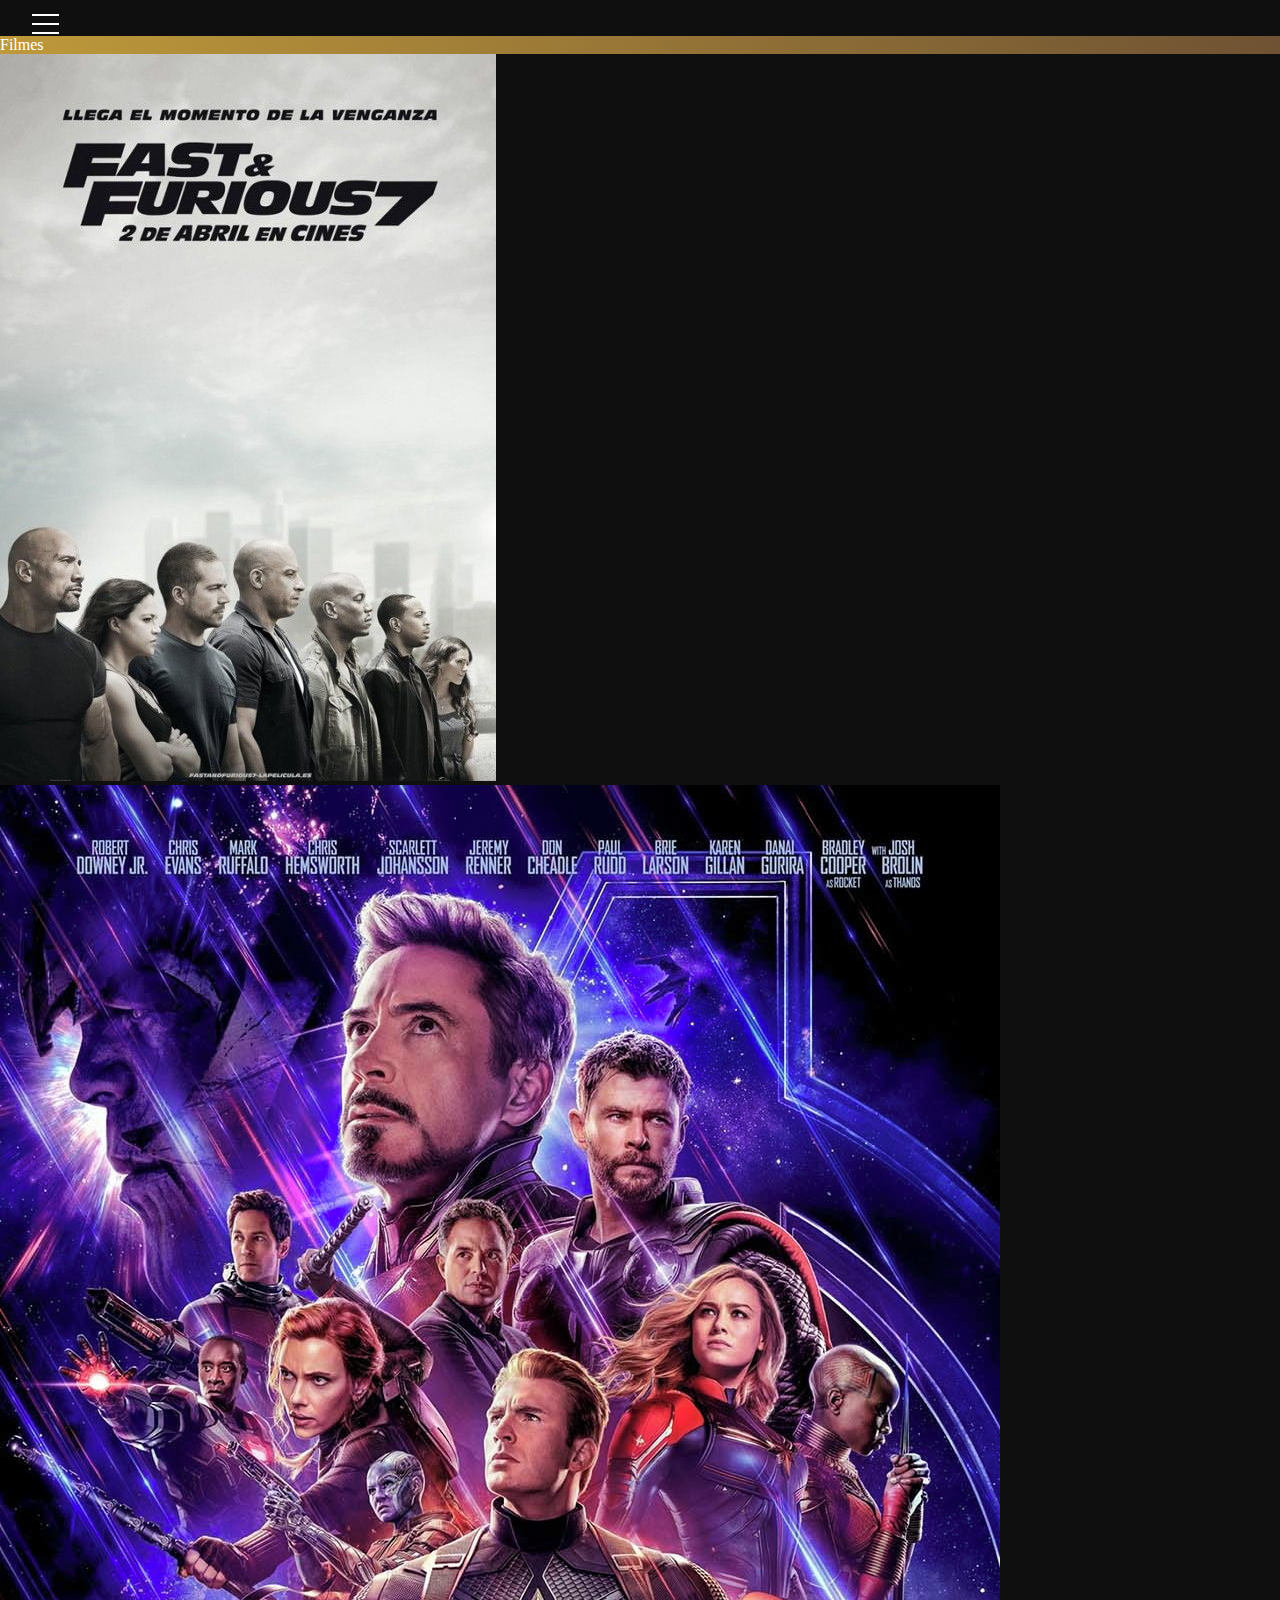
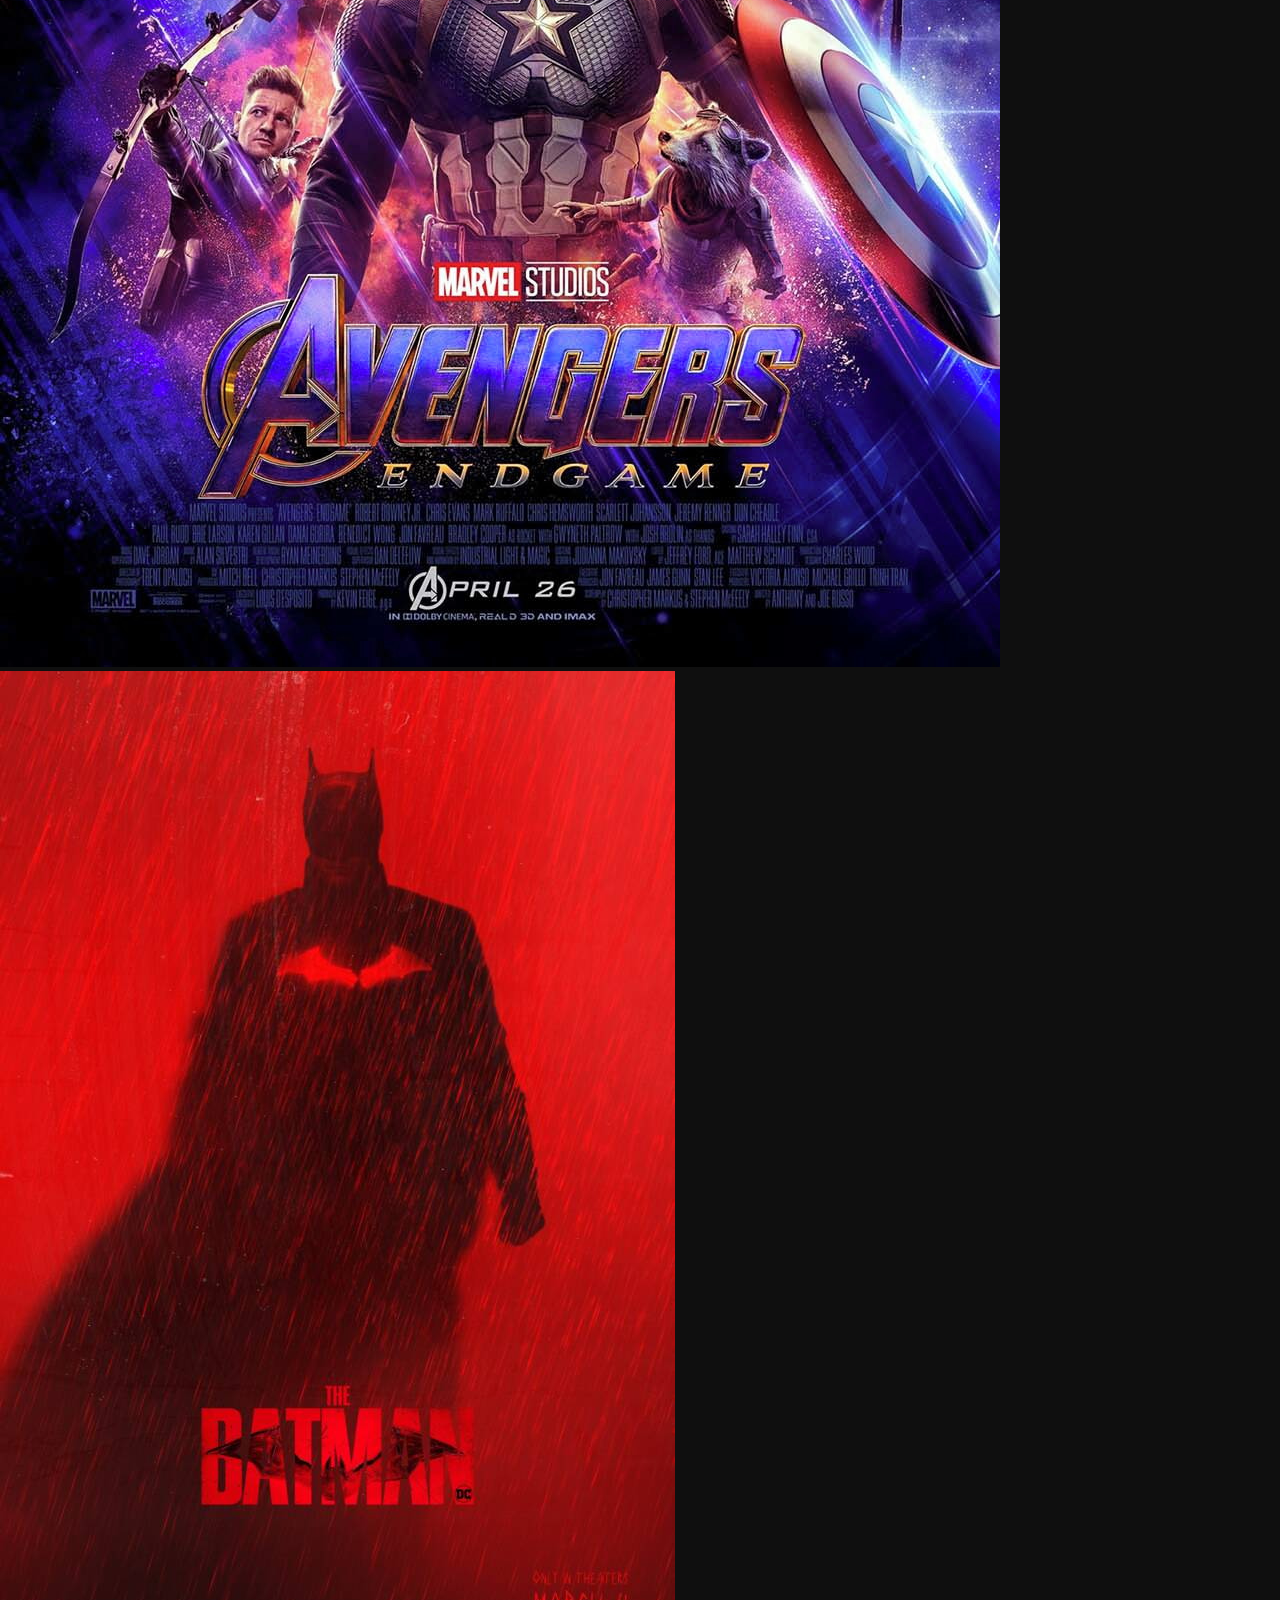
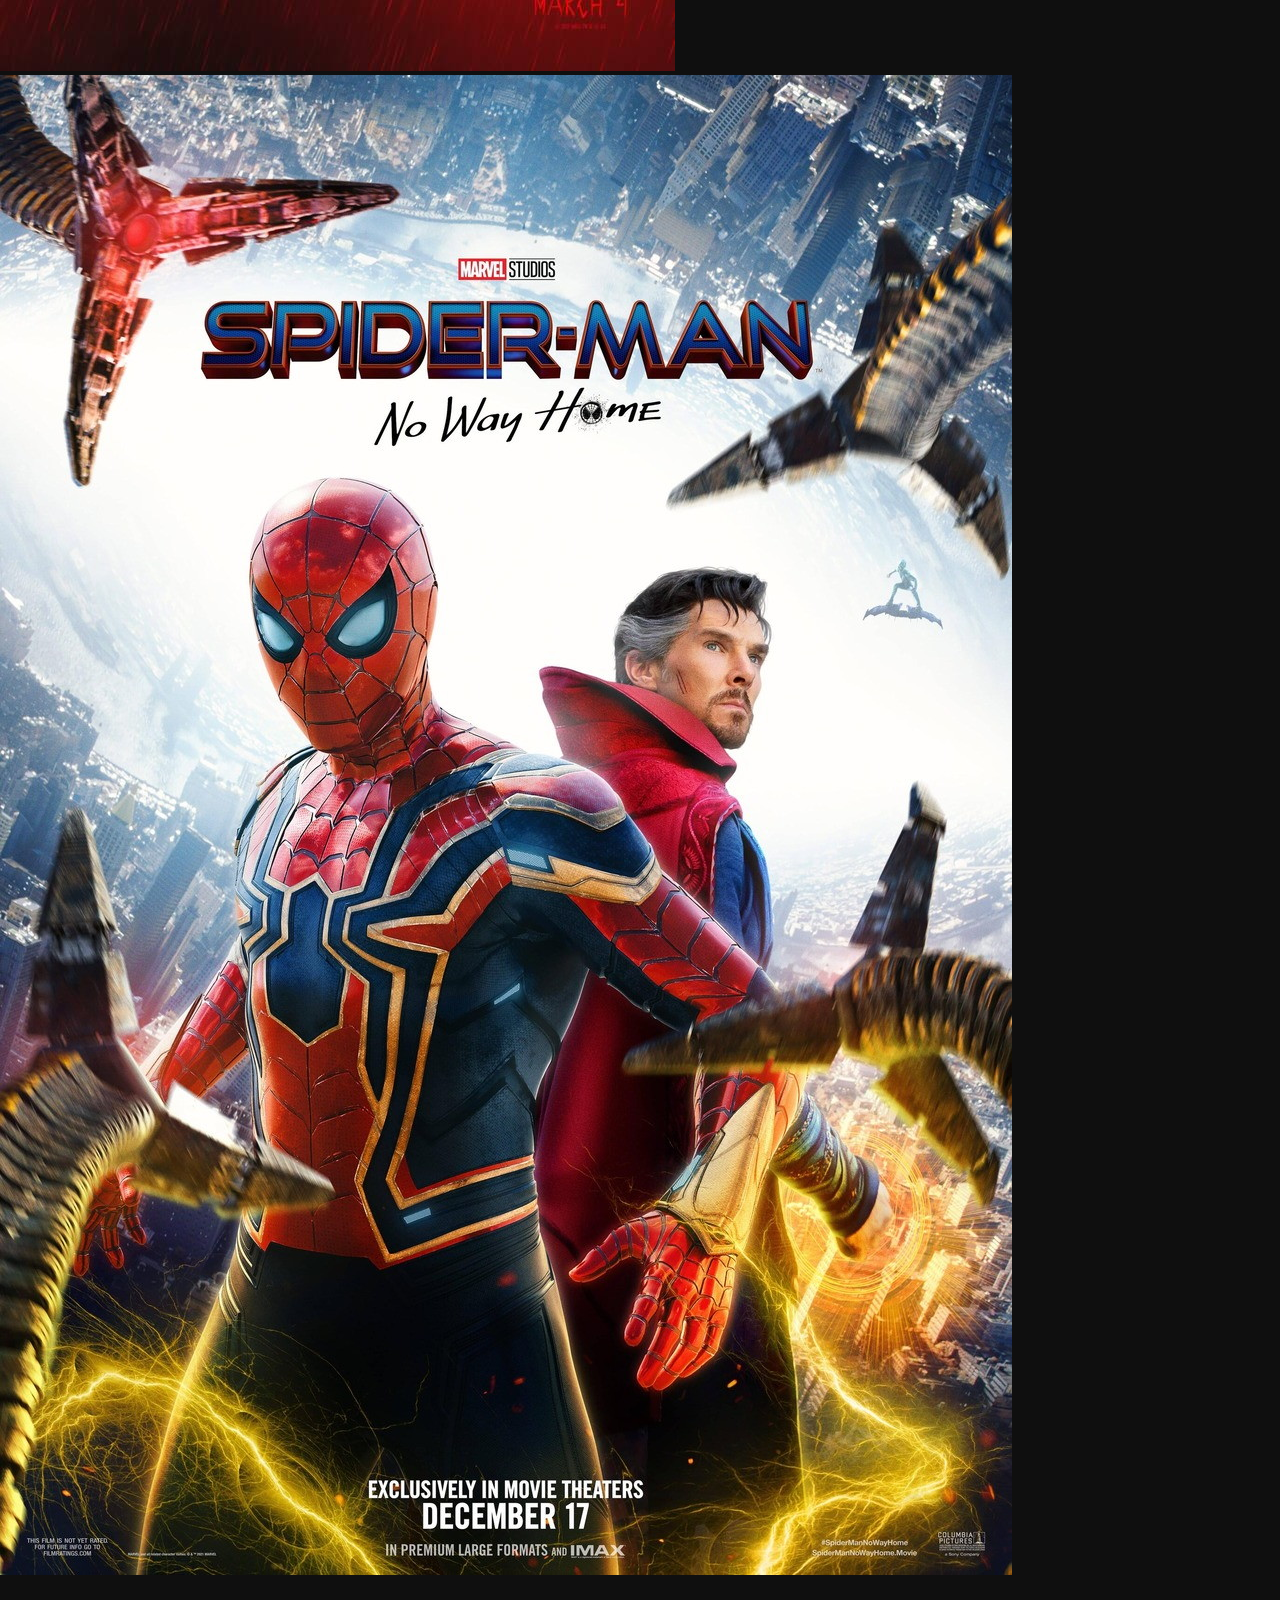
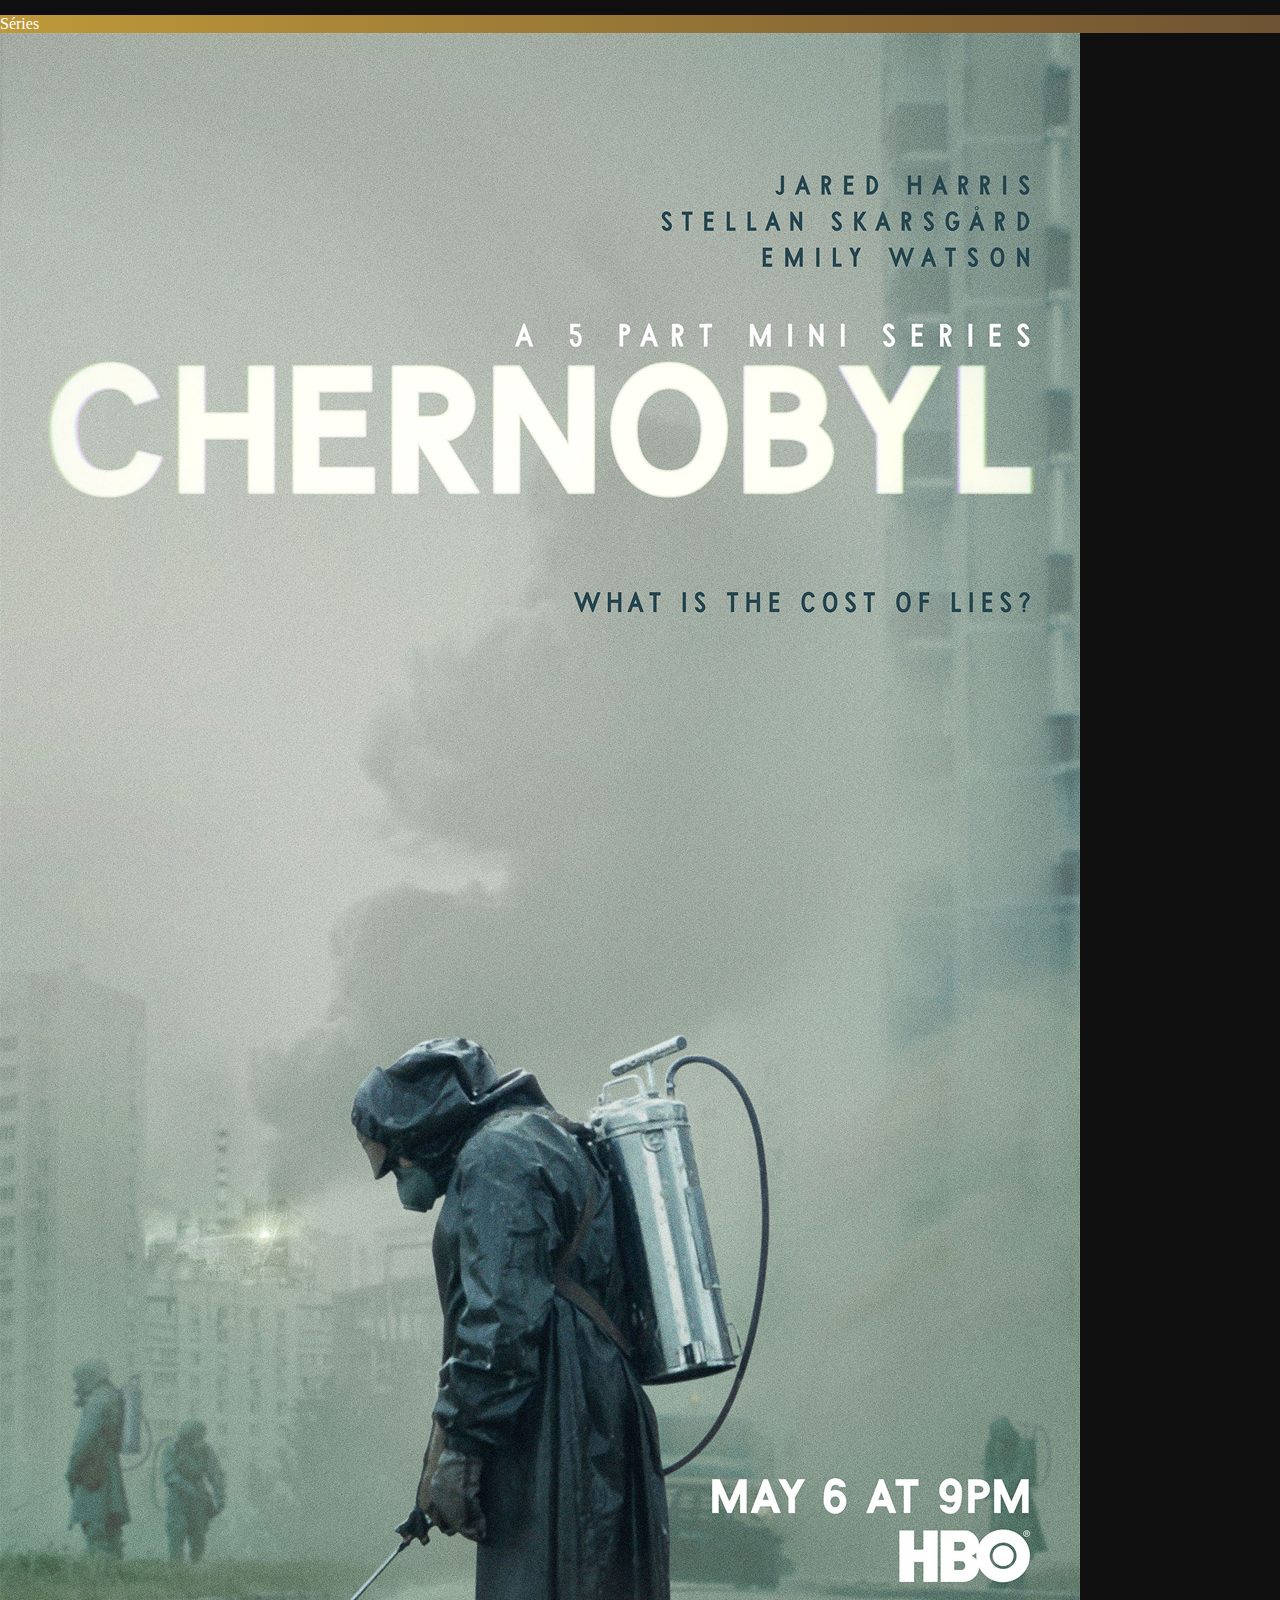
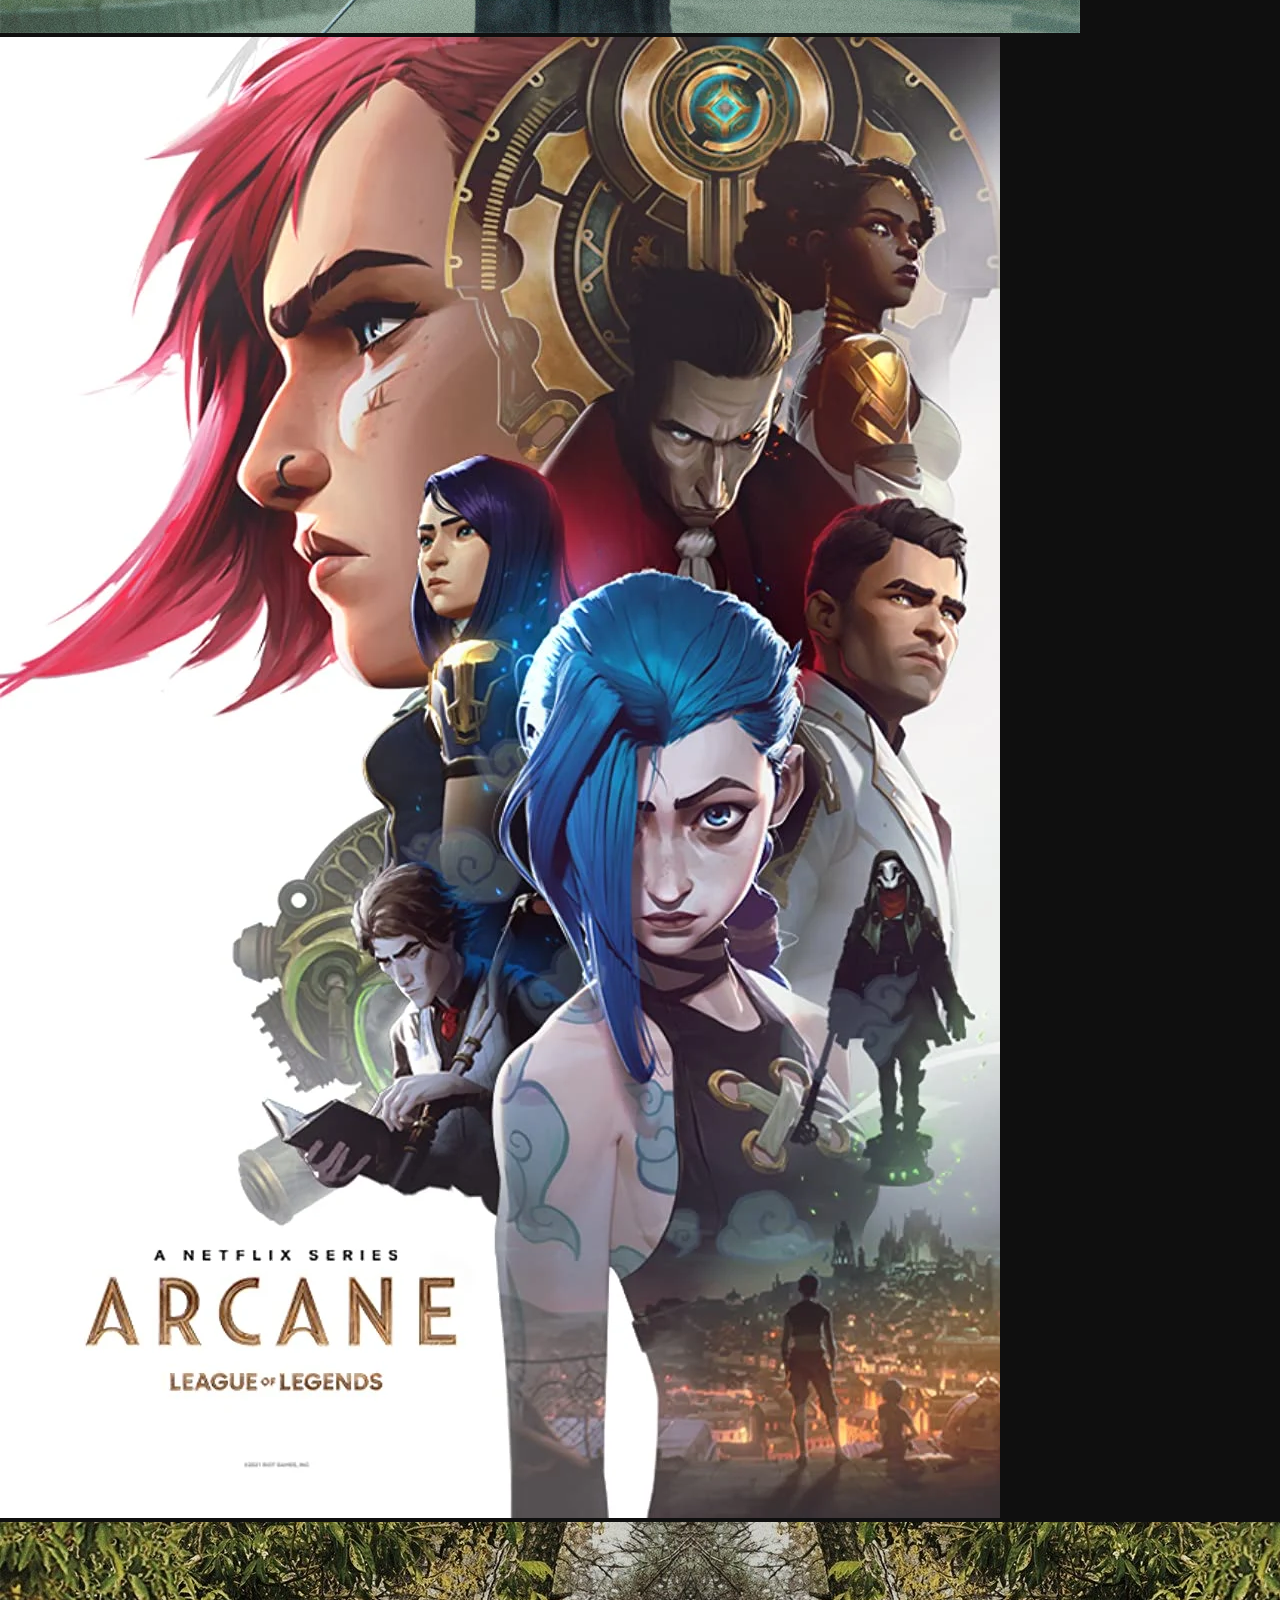
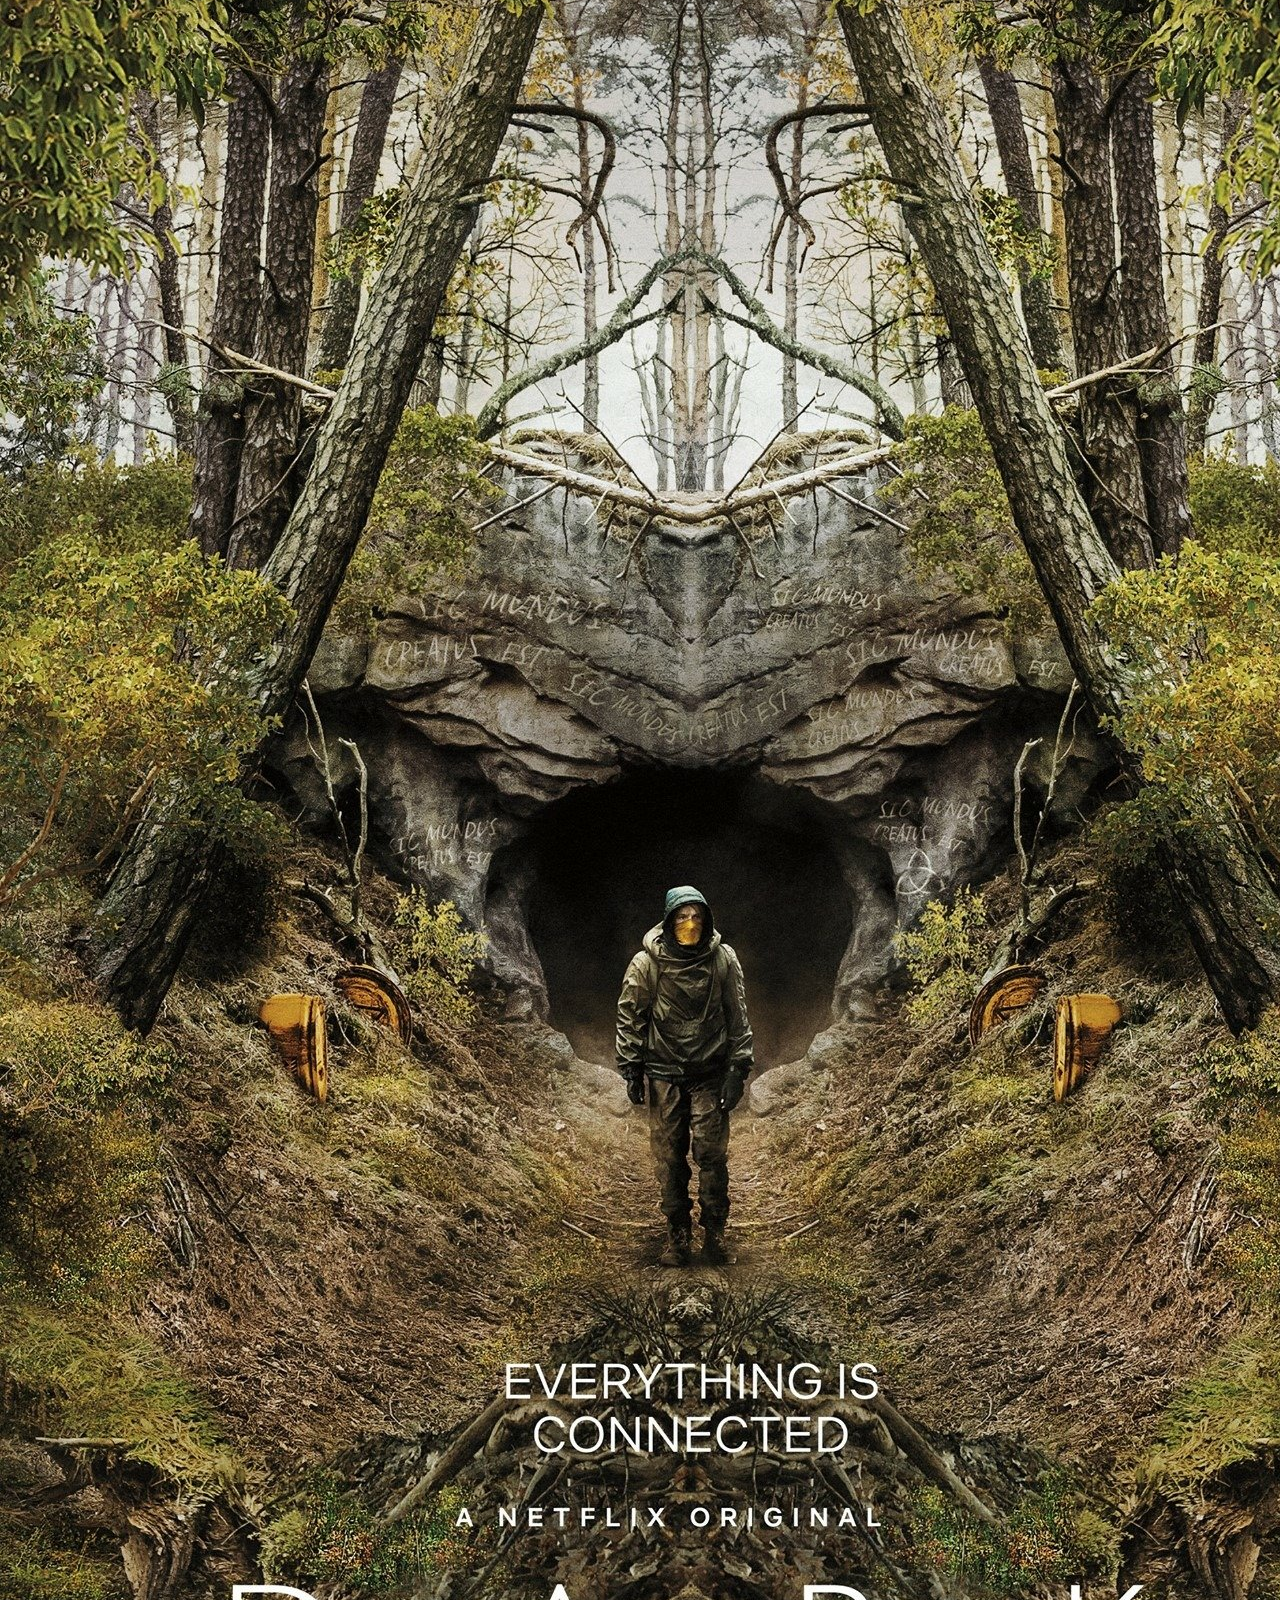
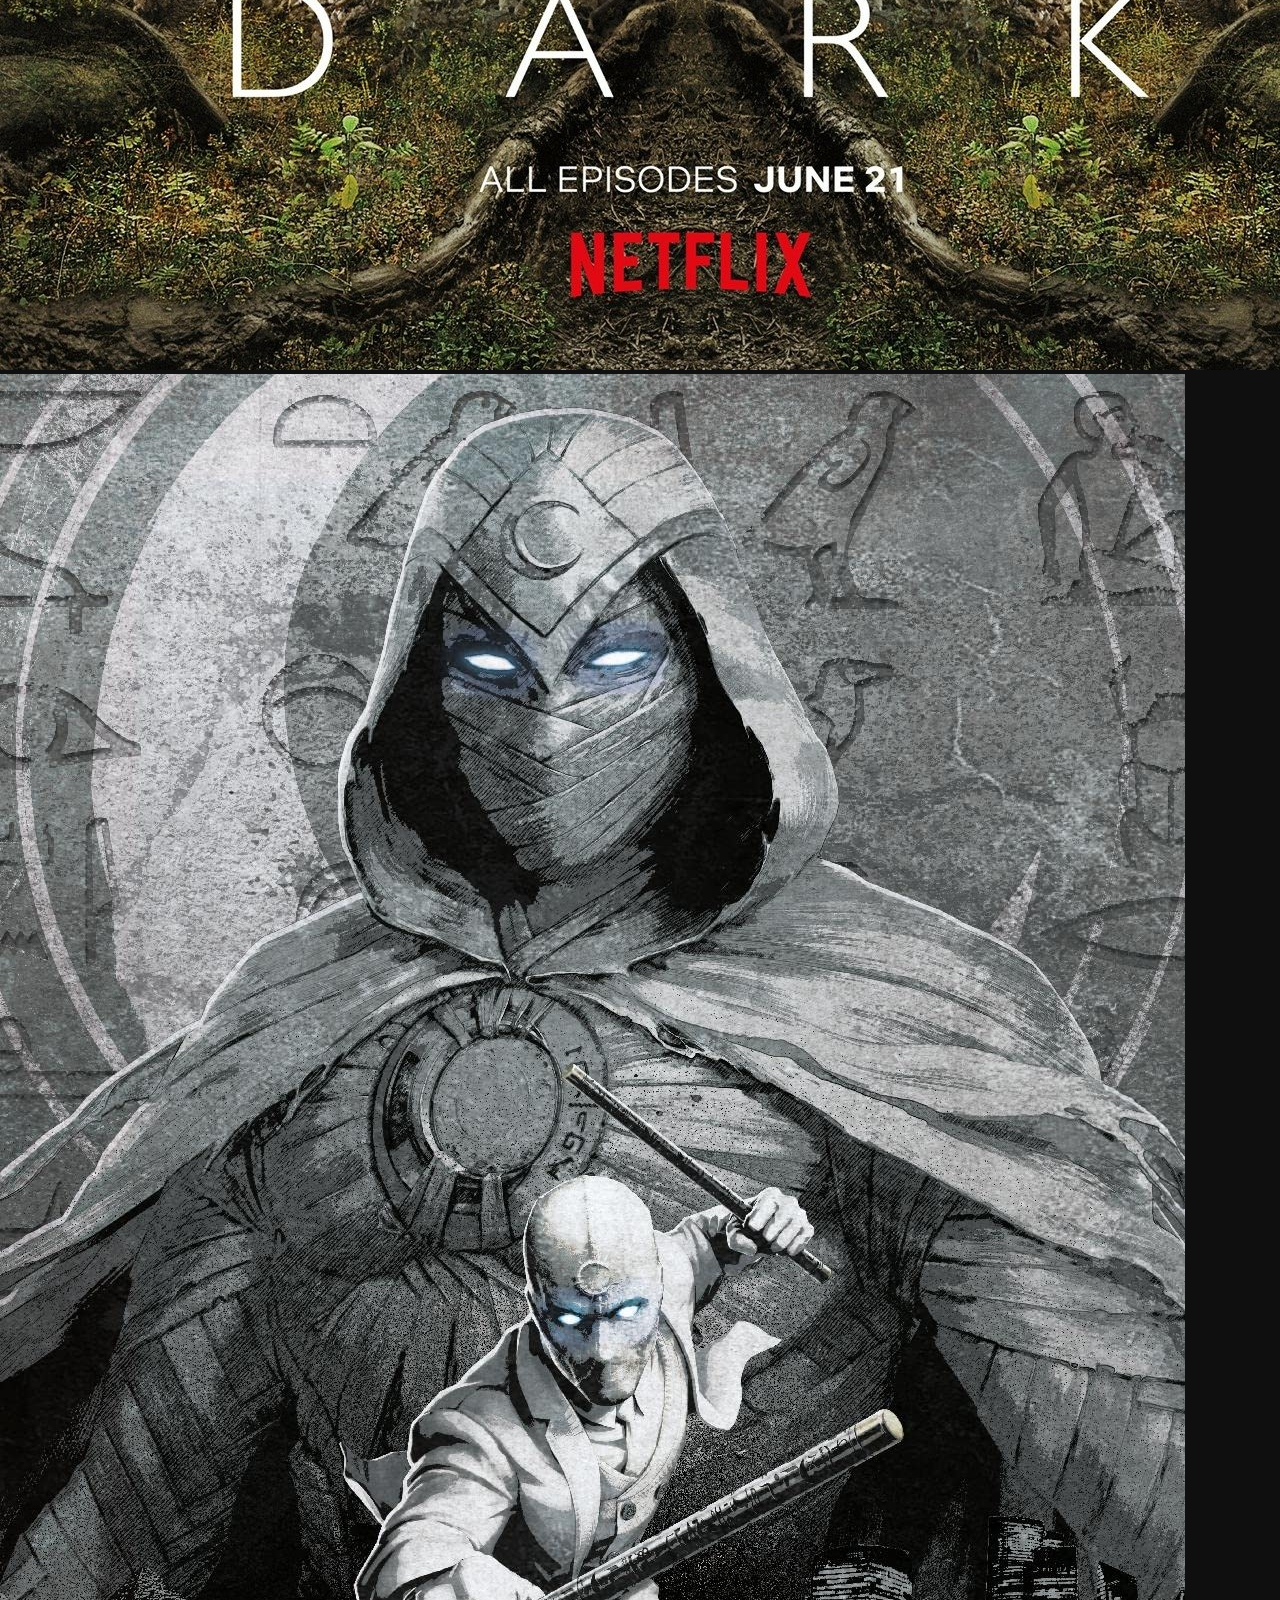
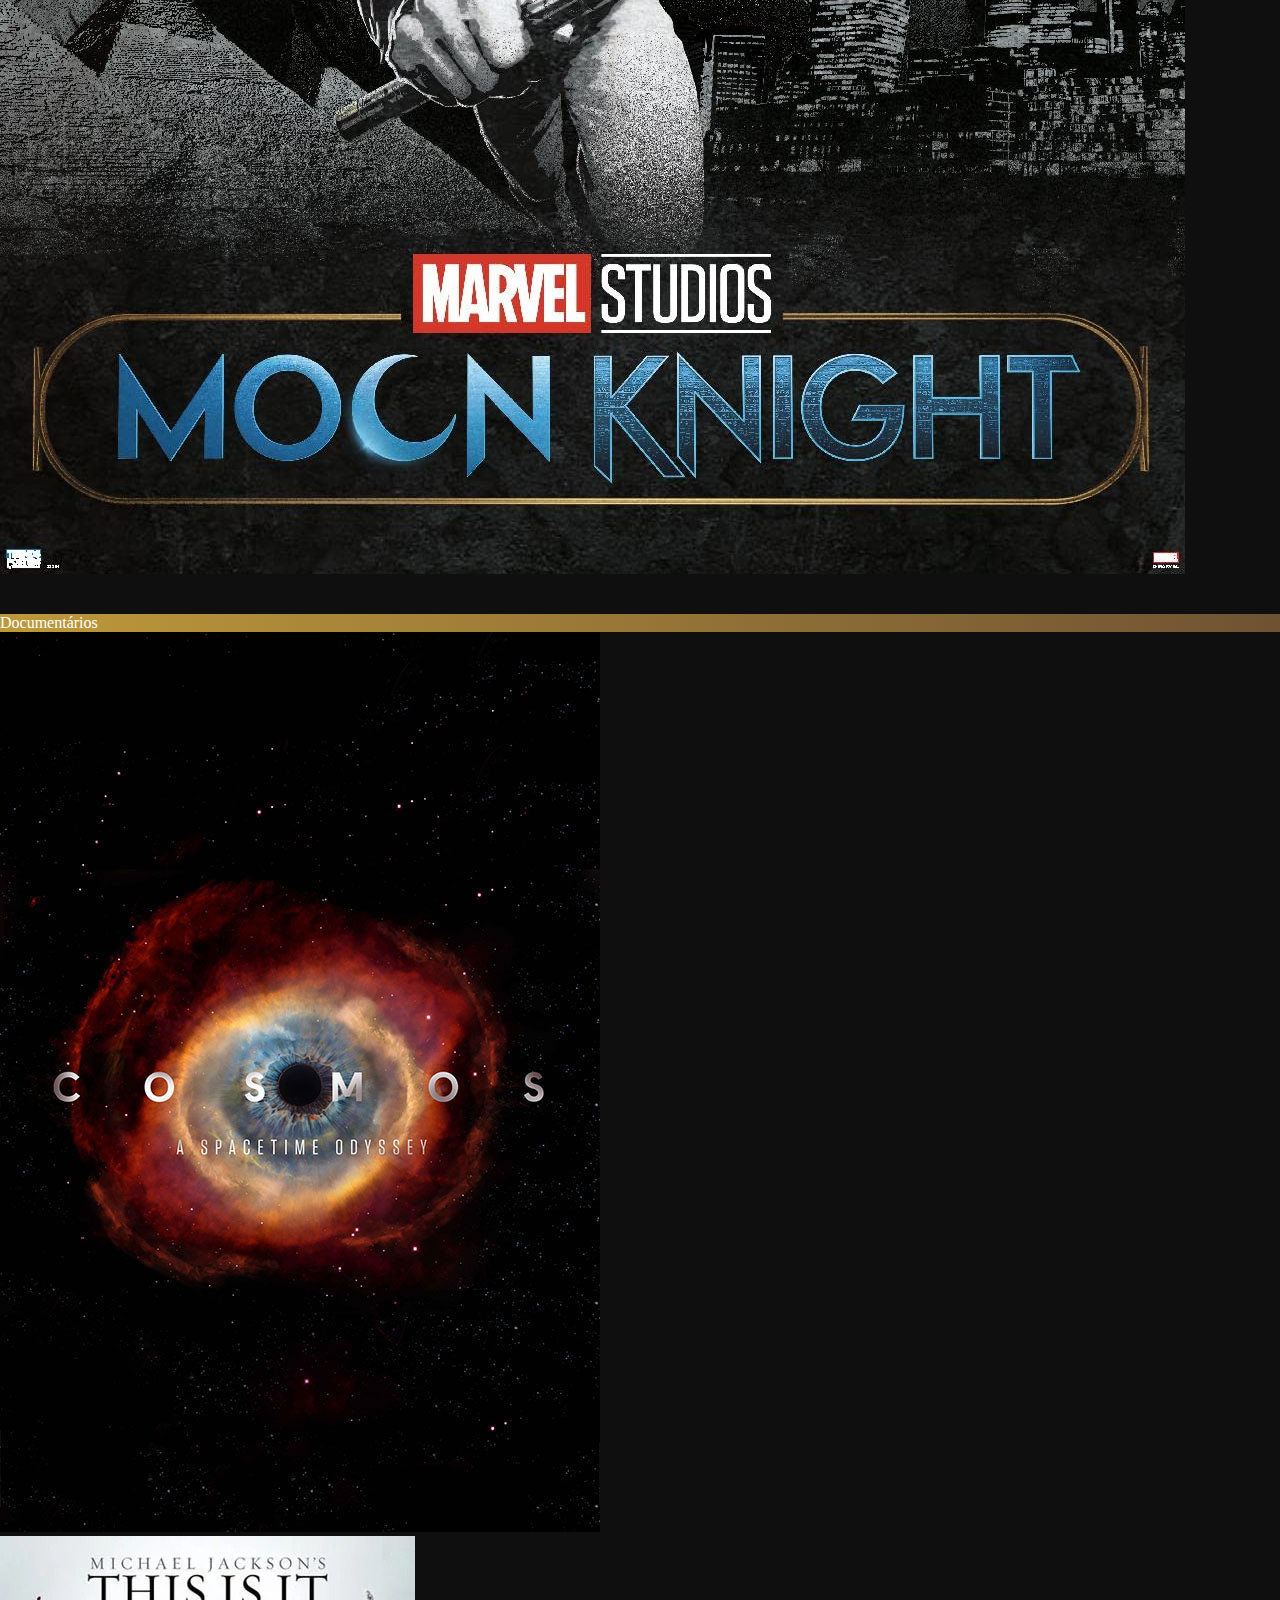
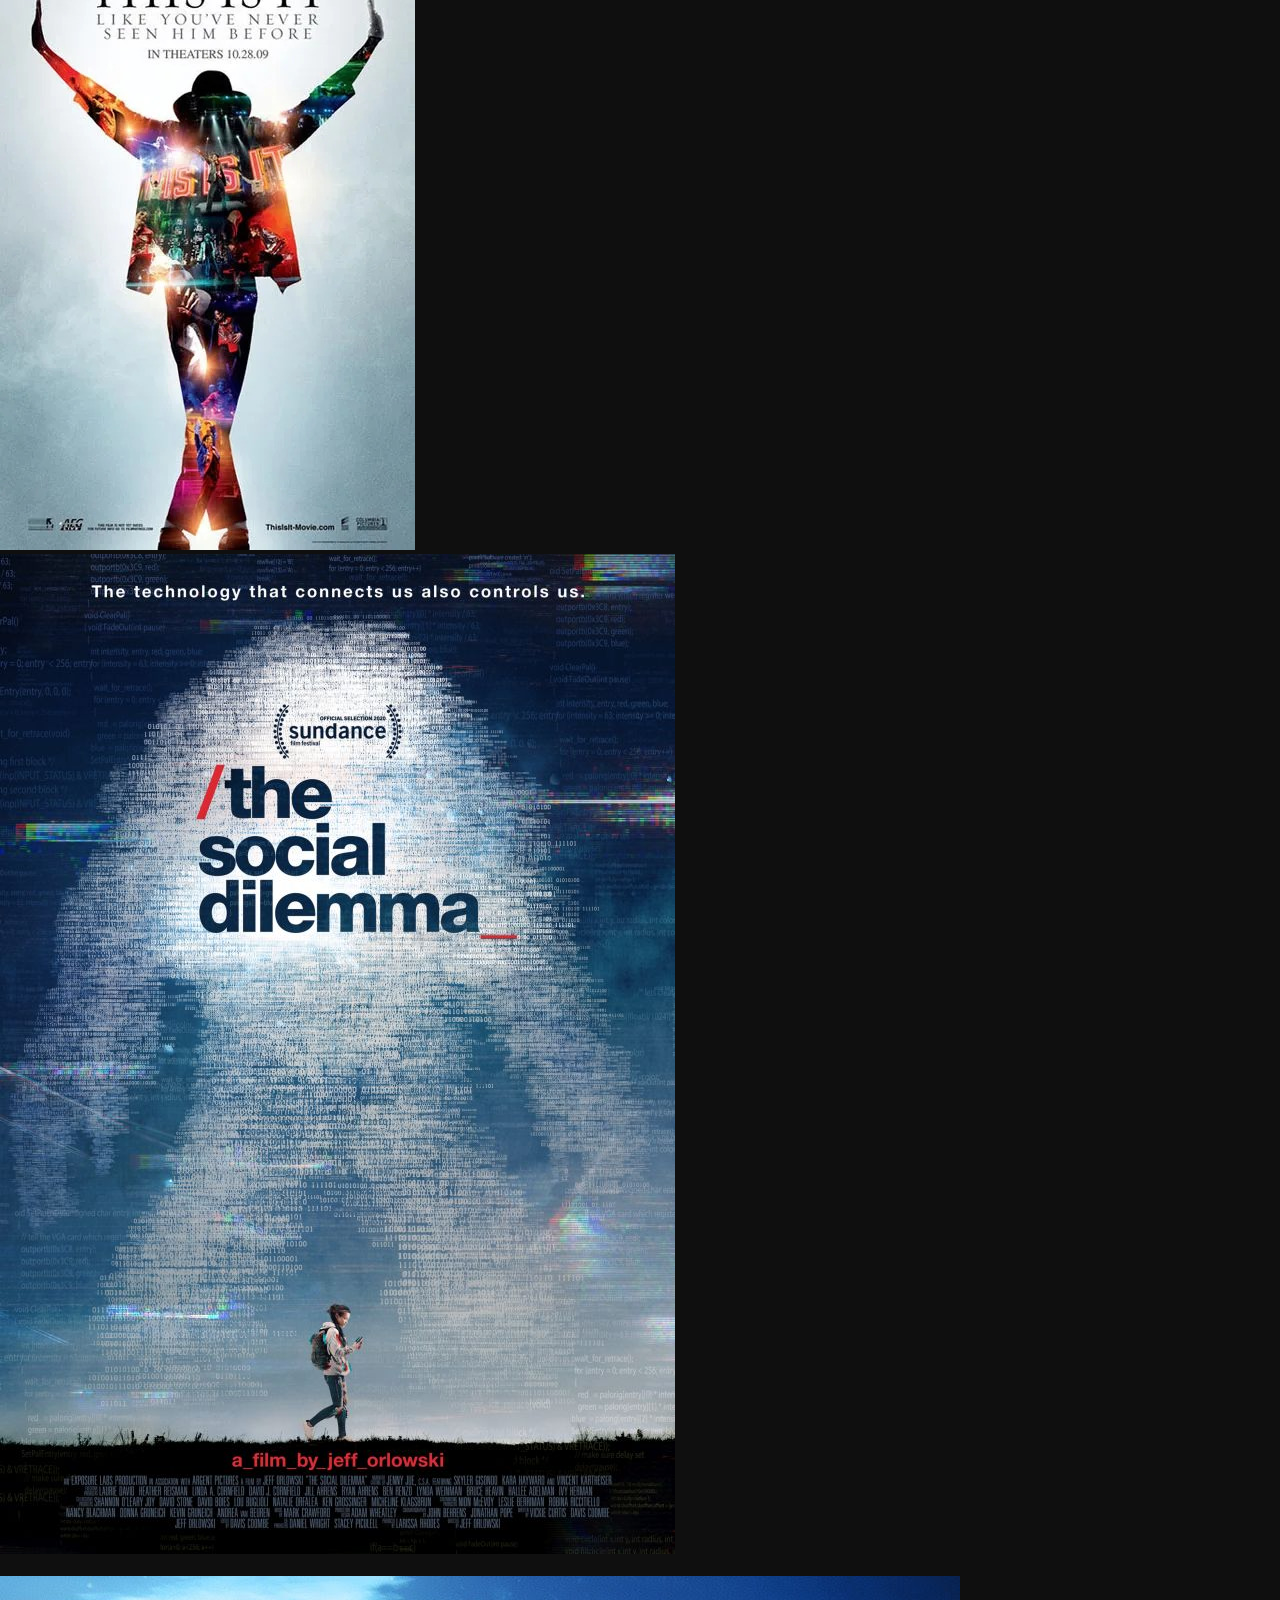
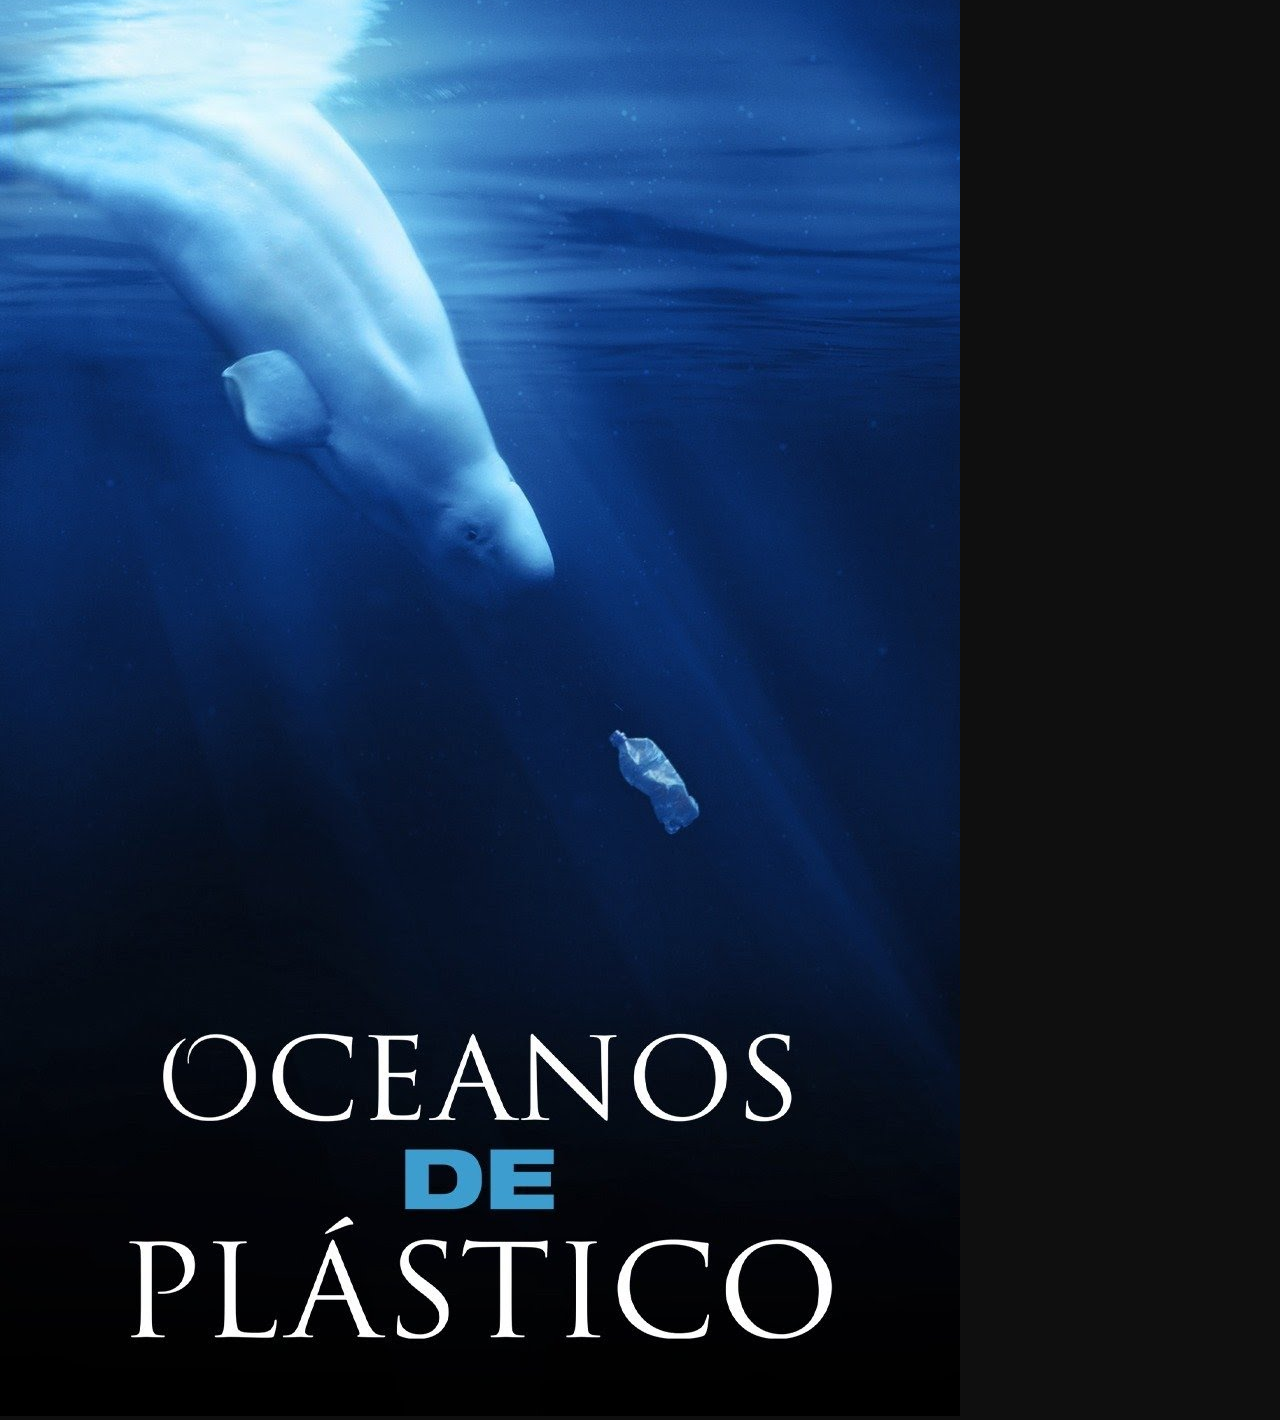
==== commit 142e7789: "Update index.html" ====
--- a/docs/index.html
+++ b/docs/index.html
@@ -1,7 +1,7 @@
 <!DOCTYPE html>
 <html lang="pt-BR">
 <head>
-  <link rel="icon" href="../Ícone Spotlight+.png" type="image/png">
+  <link rel="icon" href="Ícone Spotlight+.png" type="image/png">
     <meta charset="UTF-8">
     <meta http-equiv="X-UA-Compatible" content="IE=edge">
     <meta name="viewport" content="width=device-width, initial-scale=1.0">
@@ -24,7 +24,7 @@
   
 
    
-      <video id="videoPlayer"  controls  >
+      <video class="videoPlayer" id="videoPlayer"  controls  >
         <source src="Trailers/Michael Jacksons This Is It - Trailer.mp4" type="video/mp4" controls >
         Seu navegador não suporta o elemento de vídeo.
       </video>
@@ -33,66 +33,66 @@
 
 
     
-      <video id="videoPlayer2"  controls  >
+      <video class="videoPlayer" id="videoPlayer2"  controls  >
         <source src="Trailers/Cosmos- A Spacetime Odyssey - Official Trailer.mp4" type="video/mp4" controls >
         Seu navegador não suporta o elemento de vídeo.
       </video>
  
 
-    <video id="videoPlayer3"  controls  >
+    <video class="videoPlayer" id="videoPlayer3"  controls  >
       <source src="Trailers/SaveTube.io-Velozes & Furiosos 7 - Trailer Oficial-(1080p).mp4" type="video/mp4" controls >
       Seu navegador não suporta o elemento de vídeo.
     </video>
 
 
-  <video id="videoPlayer4"  controls  >
+  <video class="videoPlayer" id="videoPlayer4"  controls  >
     <source src="Trailers/SaveTube.io-Marvel Studios' Avengers_ Endgame - Official Trailer-(1080p) (1).mp4" type="video/mp4" controls >
     Seu navegador não suporta o elemento de vídeo.
   </video>
 
 
-<video id="videoPlayer5"  controls  >
+<video class="videoPlayer" id="videoPlayer5"  controls  >
   <source src="Trailers/SaveTube.io-Marvel Studios’ Moon Knight _ Official Trailer _ Disney+-(1080p).mp4" type="video/mp4" controls >
   Seu navegador não suporta o elemento de vídeo.
 </video>
 
 
-<video id="videoPlayer6"  controls  >
+<video class="videoPlayer" id="videoPlayer6"  controls  >
   <source src="Trailers/SaveTube.io-Chernobyl HBO _ Qual o custo de mentiras_-(1080p).mp4" type="video/mp4" controls >
   Seu navegador não suporta o elemento de vídeo.
 </video>
 
 
-<video id="videoPlayer7"  controls  >
+<video class="videoPlayer" id="videoPlayer7"  controls  >
   <source src="Trailers/SaveTube.io-Arcane _ Trailer oficial _ Netflix-(1080p).mp4" type="video/mp4" controls >
   Seu navegador não suporta o elemento de vídeo.
 </video>
 
 
 
-<video id="videoPlayer8"  controls  >
+<video class="videoPlayer" id="videoPlayer8"  controls  >
   <source src="Trailers/SaveTube.io-Batman _  Teaser Trailer Legendado DC FanDome-(1080p).mp4" type="video/mp4" controls >
   Seu navegador não suporta o elemento de vídeo.
 </video>
 
 
     
-<video id="videoPlayer9" controls>
+<video class="videoPlayer" id="videoPlayer9" controls>
   <source src="Trailers/SaveTube.io-SPIDER-MAN_ NO WAY HOME - Official Trailer (HD)-(1080p).mp4" type="video/mp4" controls>
   Seu navegador não suporta o elemento do vídeo
 </video>
 
-<video id="videoPlayer10" controls>
+<video class="videoPlayer" id="videoPlayer10" controls>
   <source src="Trailers/SaveTube.io-Dark _ Trailer da temporada 01 _ Dublado (Brasil) [4K]-(1080p).mp4" type="video/mp4" controls>
   Seu navegador não suporta o elemento do vídeo
 </video>
 
-<video id="videoPlayer11" controls>
+<video class="videoPlayer" id="videoPlayer11" controls>
   <source src="Trailers/SaveTube.io-The Social Dilemma _ Official Trailer _ Netflix-(1080p).mp4" type="video/mp4" controls>
   Seu navegador não suporta o elemento do vídeo
 </video>
 
-<video id="videoPlayer12" controls>
+<video class="videoPlayer" id="videoPlayer12" controls>
   <source src="Trailers/SaveTube.io-A Plastic Ocean Official Trailer-(1080p).mp4" type="video/mp4" controls>
   Seu navegador não suporta o elemento do vídeo
 </video>
@@ -174,7 +174,7 @@
 </nav>
 
    
- <main id="main" onclick="toggleMenu()">
+ <main id="main">
     <div class="container" id="teste">
         <p class="h3 text-white" id="ts">Filmes</p>
     </div>
--- a/docs/estilo.css
+++ b/docs/estilo.css
@@ -501,7 +501,7 @@
 
 .footer {
   text-align: center;
-  margin-top: 90%; /* ajuste conforme necessário */
+  margin-top: 50%; /* ajuste conforme necessário */
   font: black;
   font-family: 'Lucida Sans', 'Lucida Sans Regular', 'Lucida Grande', 'Lucida Sans Unicode', Geneva, Verdana, sans-serif;
 }
@@ -557,7 +557,23 @@
   transform: translateX(15px);
 }
 
-
-
-
-
+body::-webkit-scrollbar {
+  width: 10px; /* Largura da barra de rolagem vertical */
+}
+
+/* Estilizando o "polegar" (a parte da barra de rolagem que o usuário arrasta) */
+body::-webkit-scrollbar-thumb {
+  background-color: #f1f1f1; /* Cor do polegar */
+  border-radius: 5px; /* Borda arredondada */
+}
+
+/* Estilizando a trilha (o fundo da barra de rolagem) */
+body::-webkit-scrollbar-track {
+  background-color: transparent; /* Cor da trilha */
+  border-radius: 5px; /* Borda arredondada */
+}
+
+
+
+
+
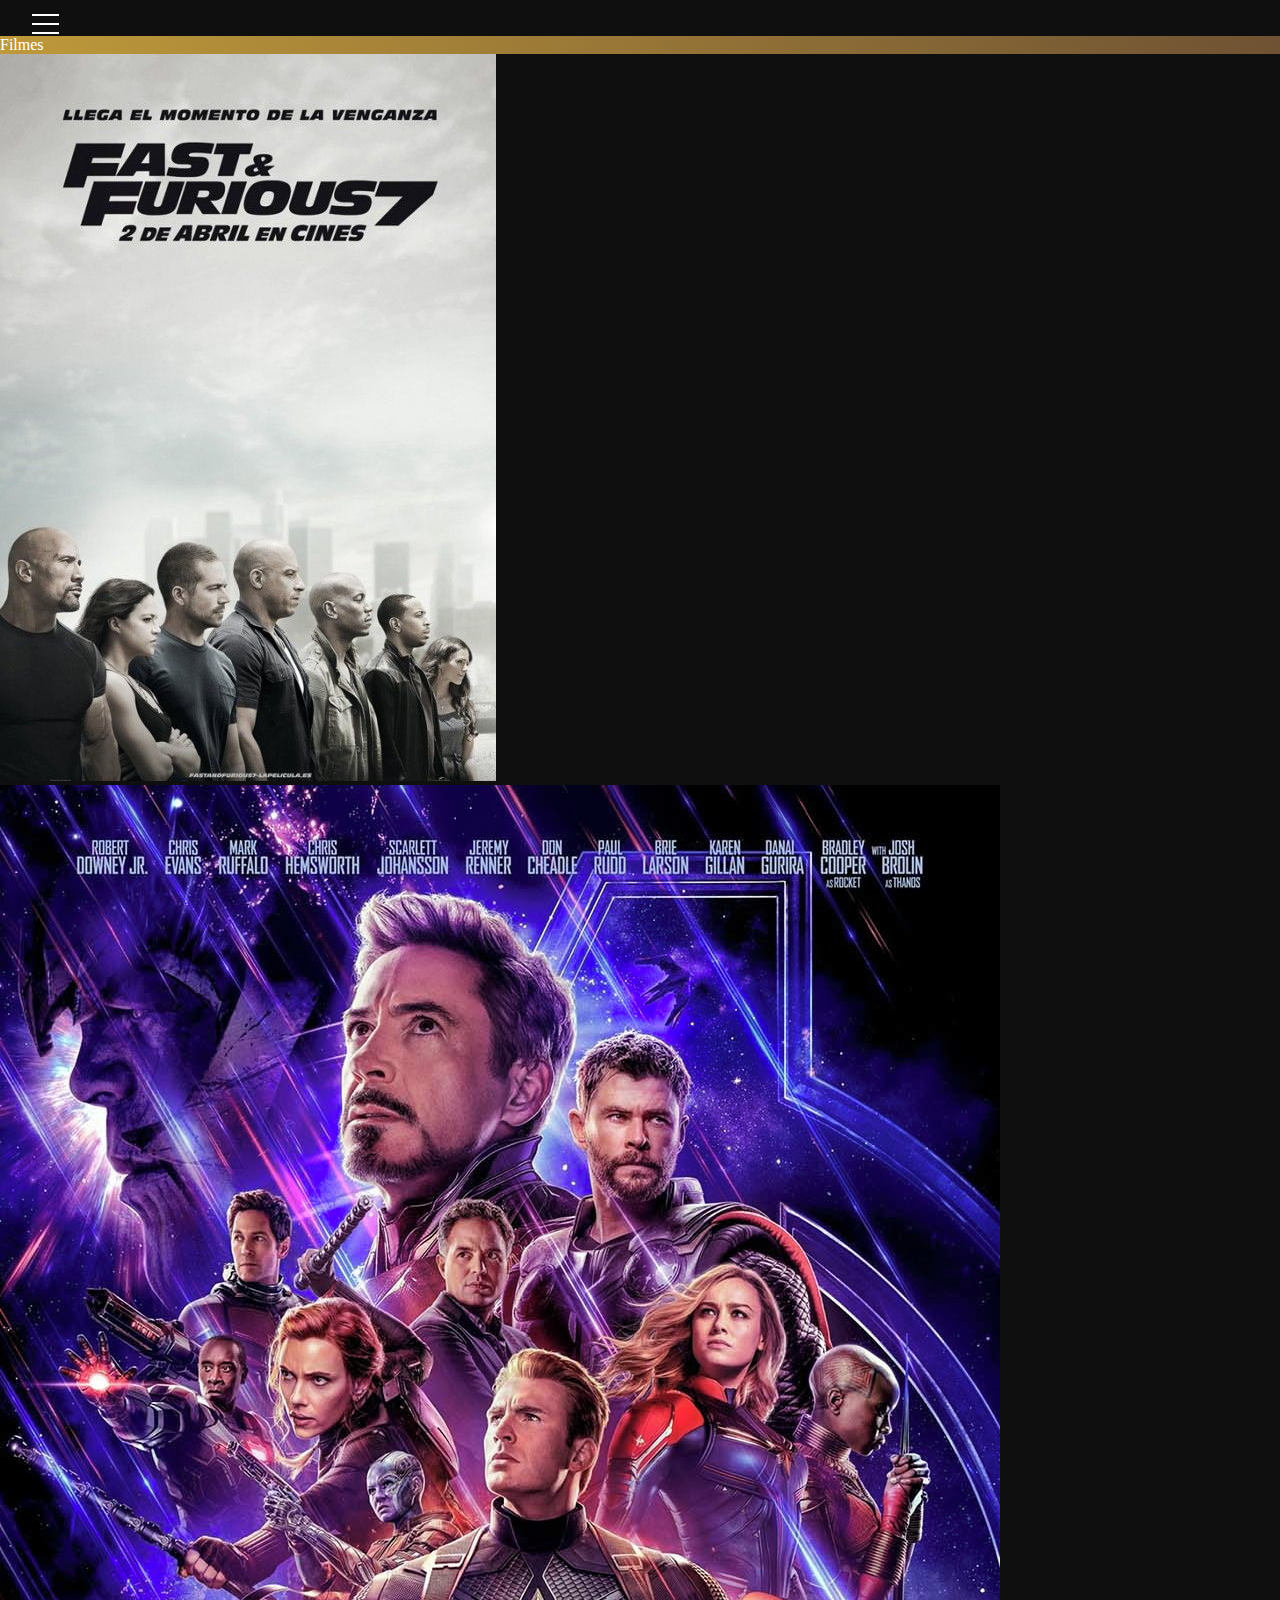
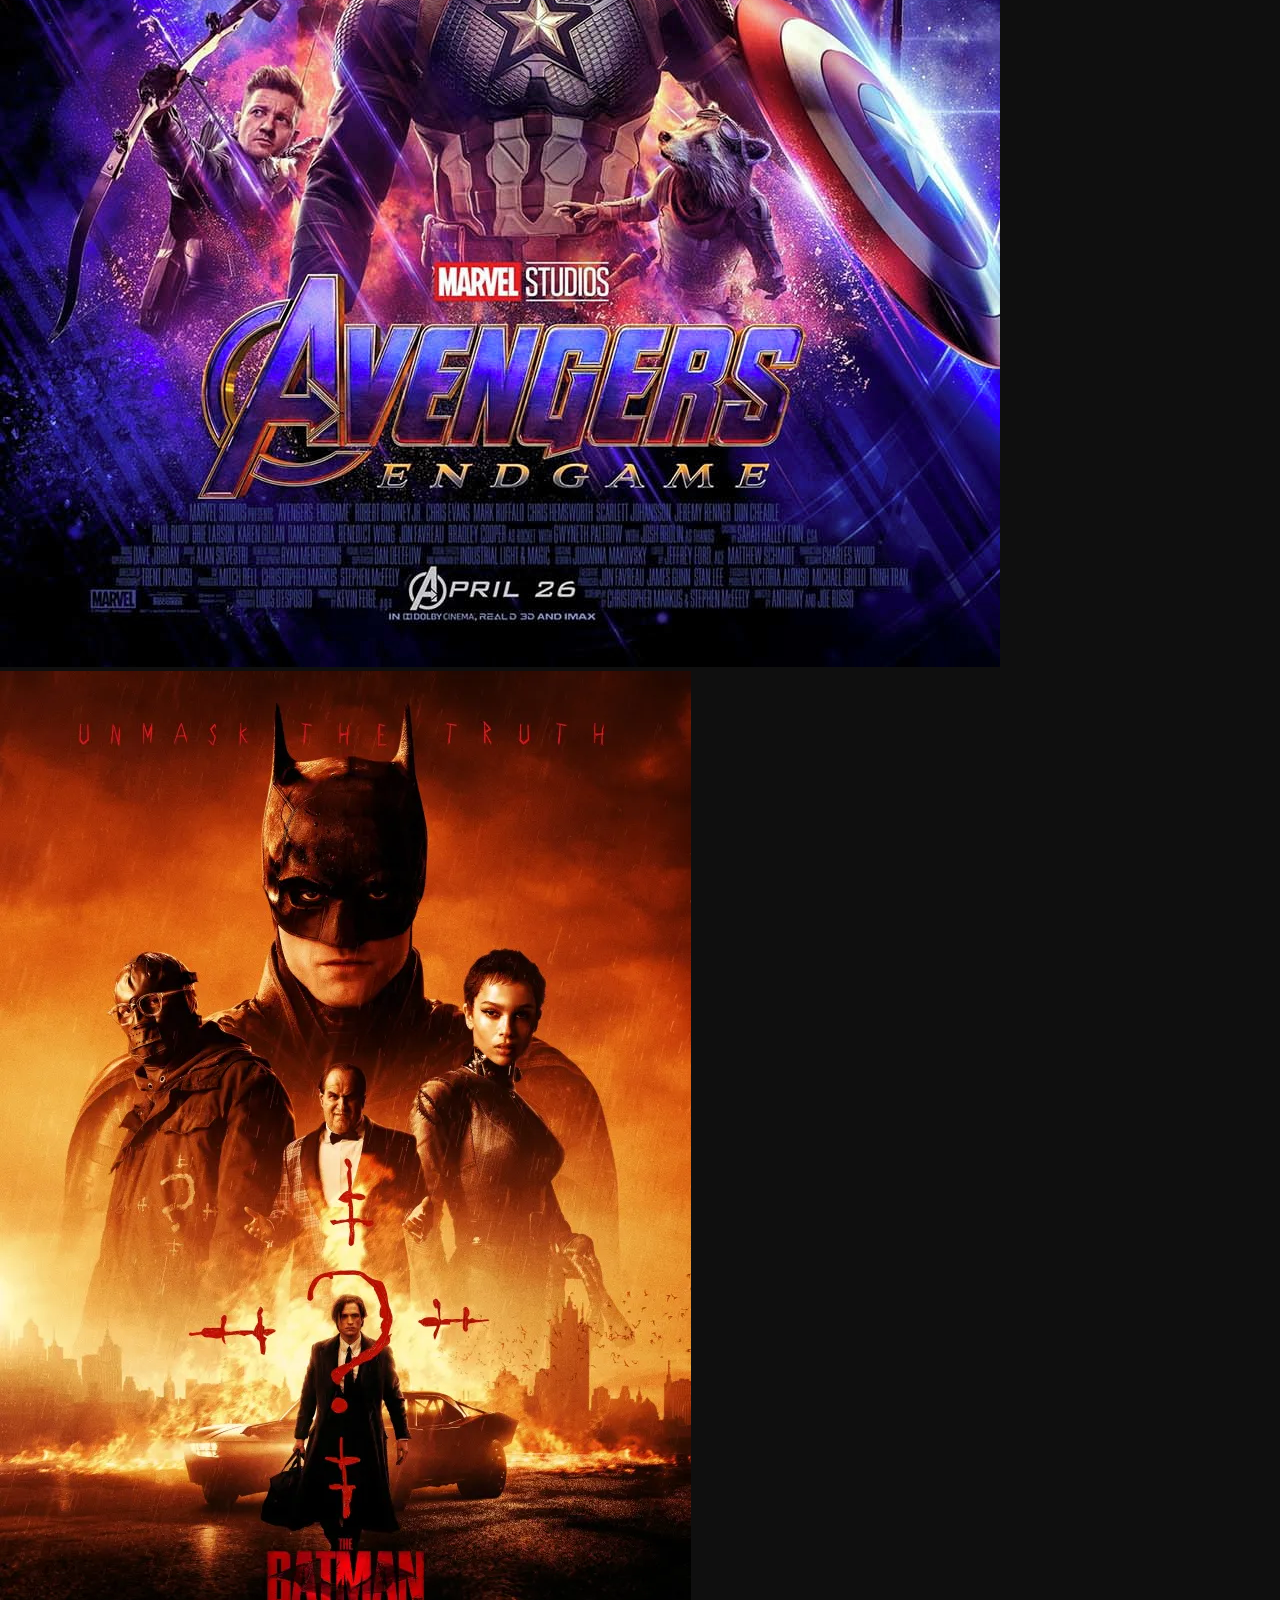
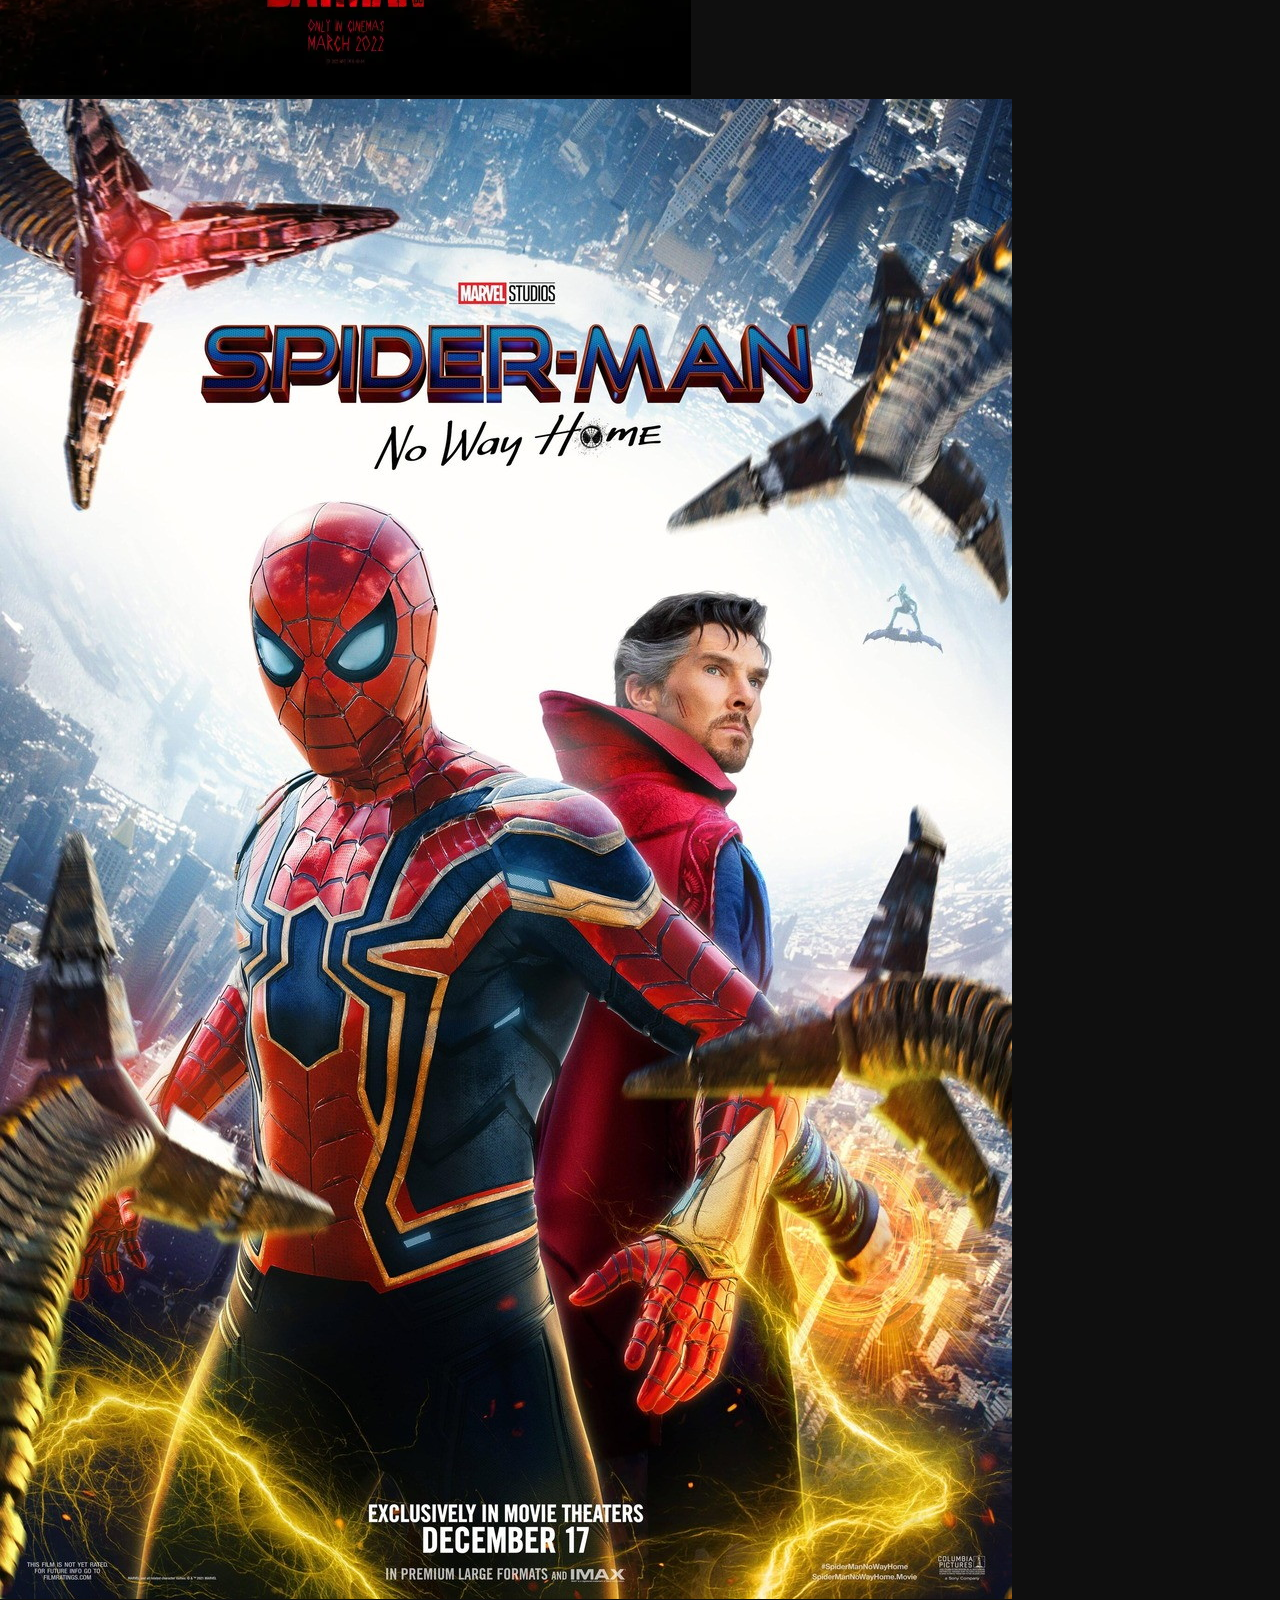
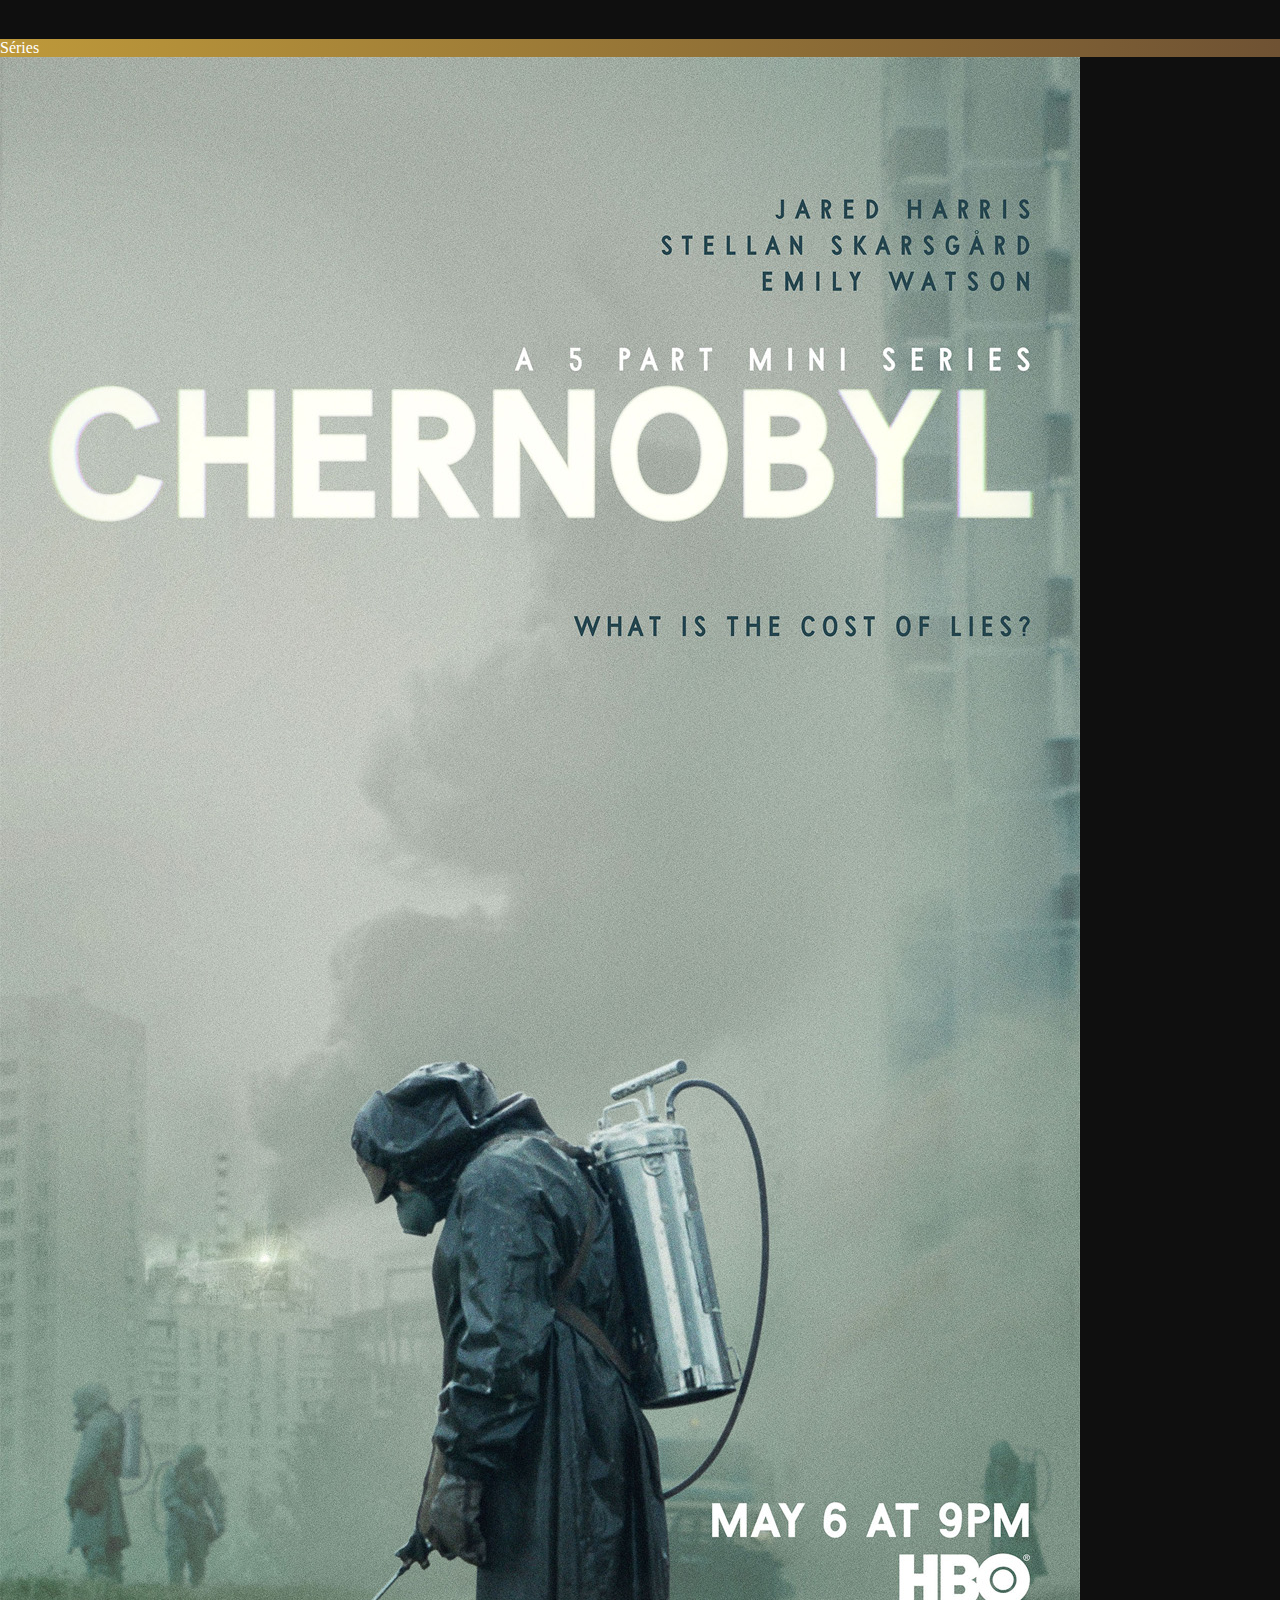
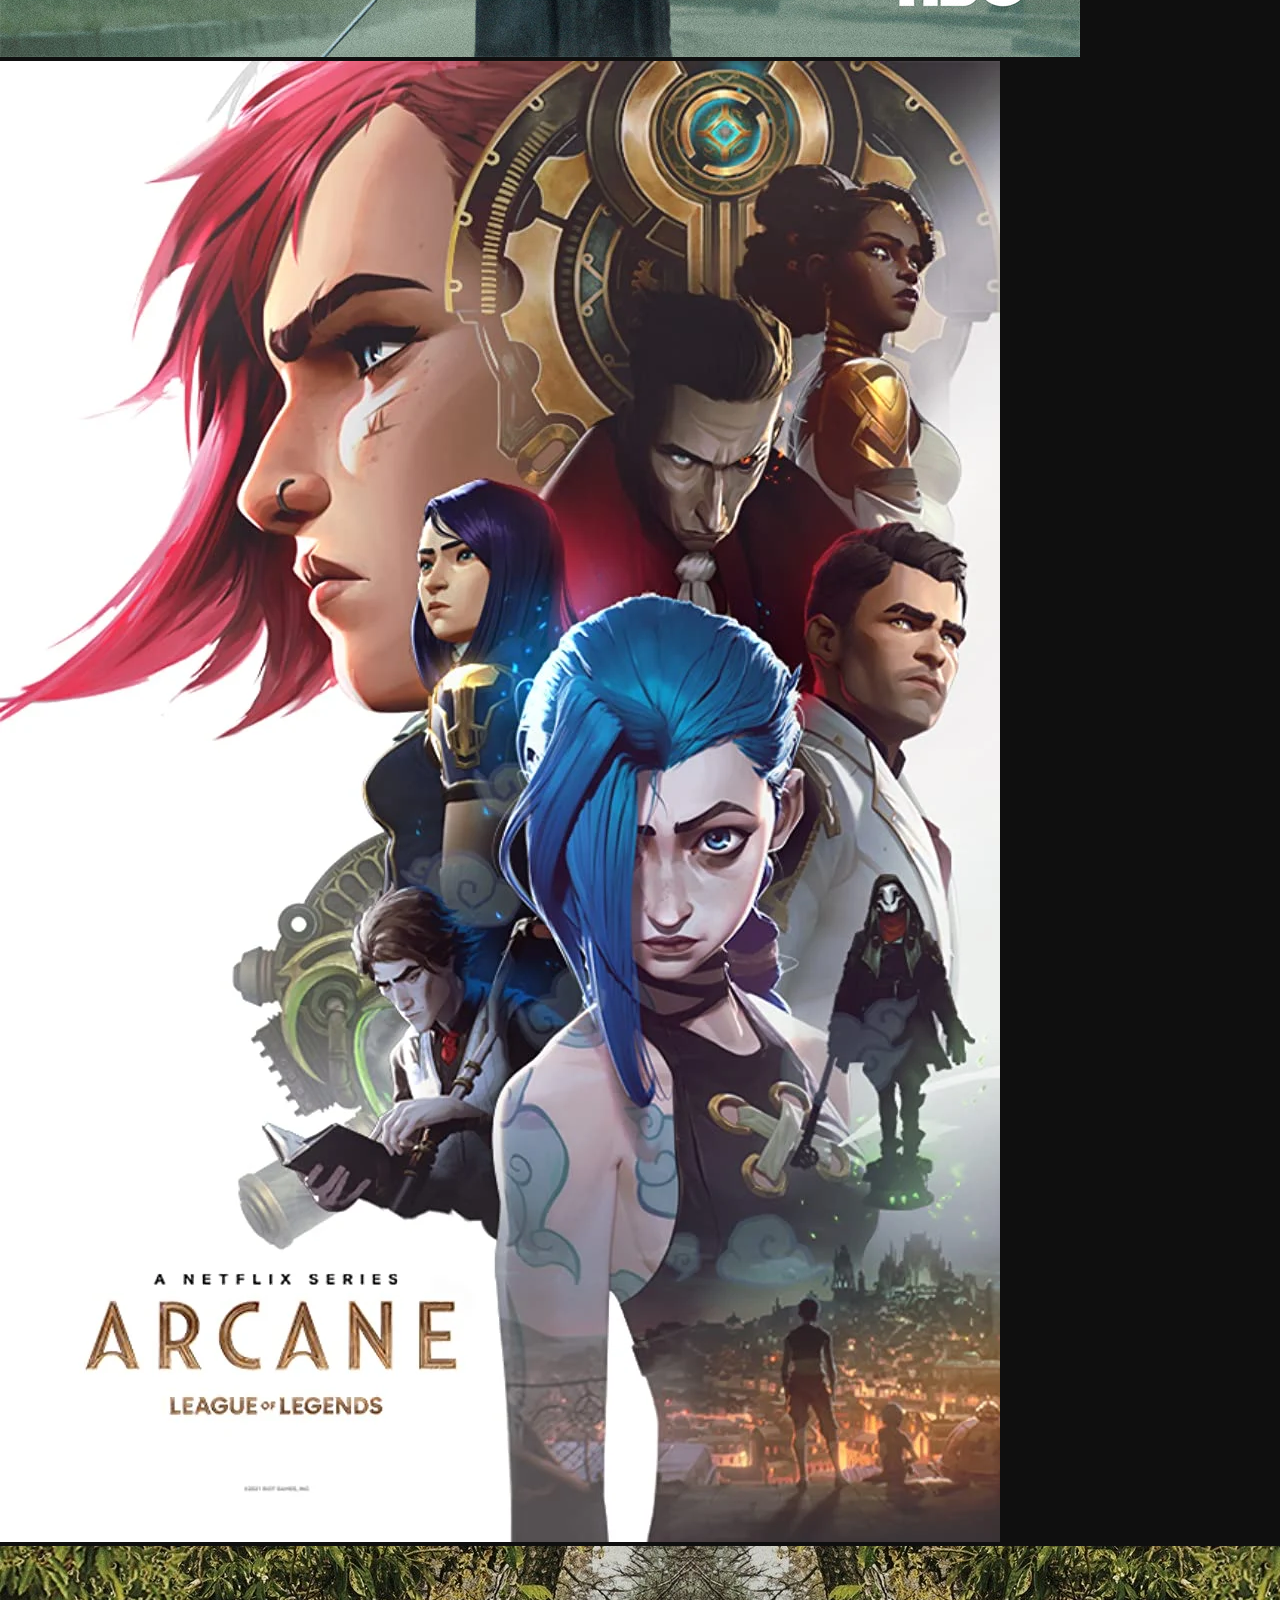
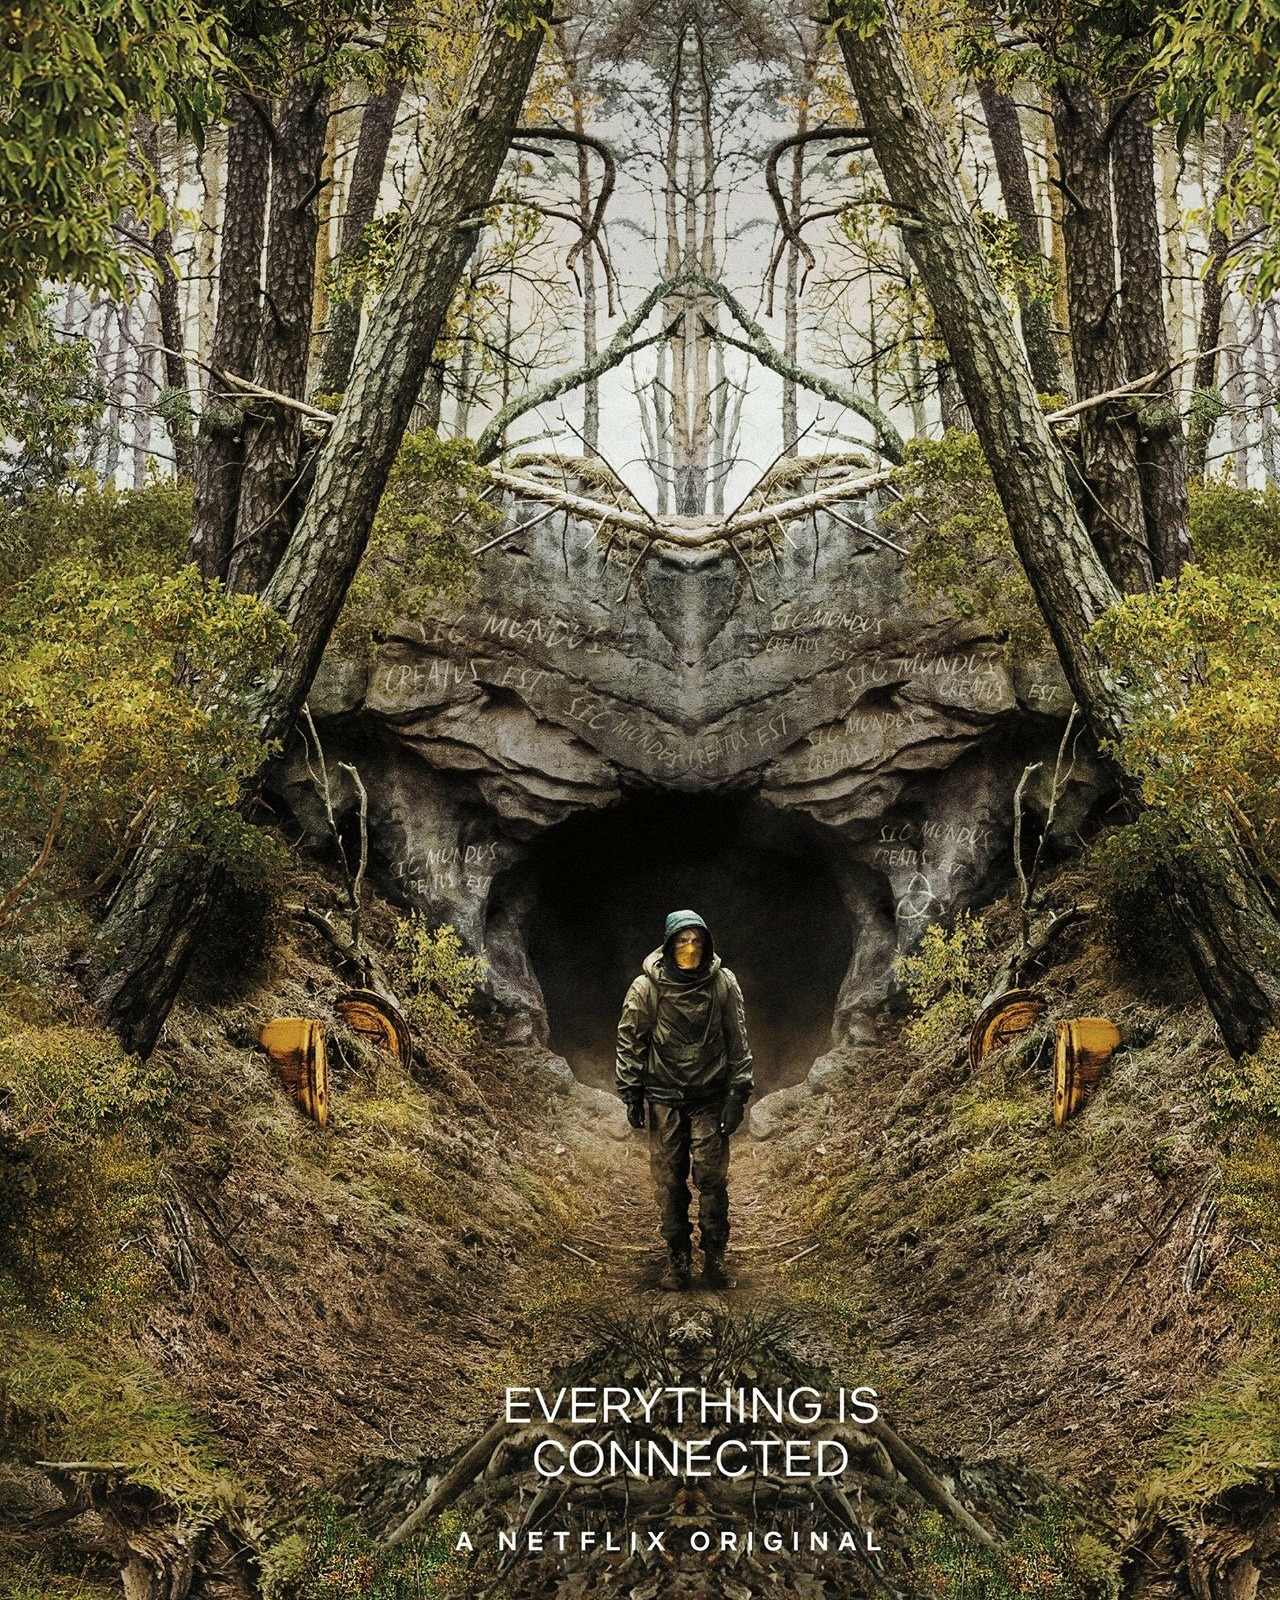
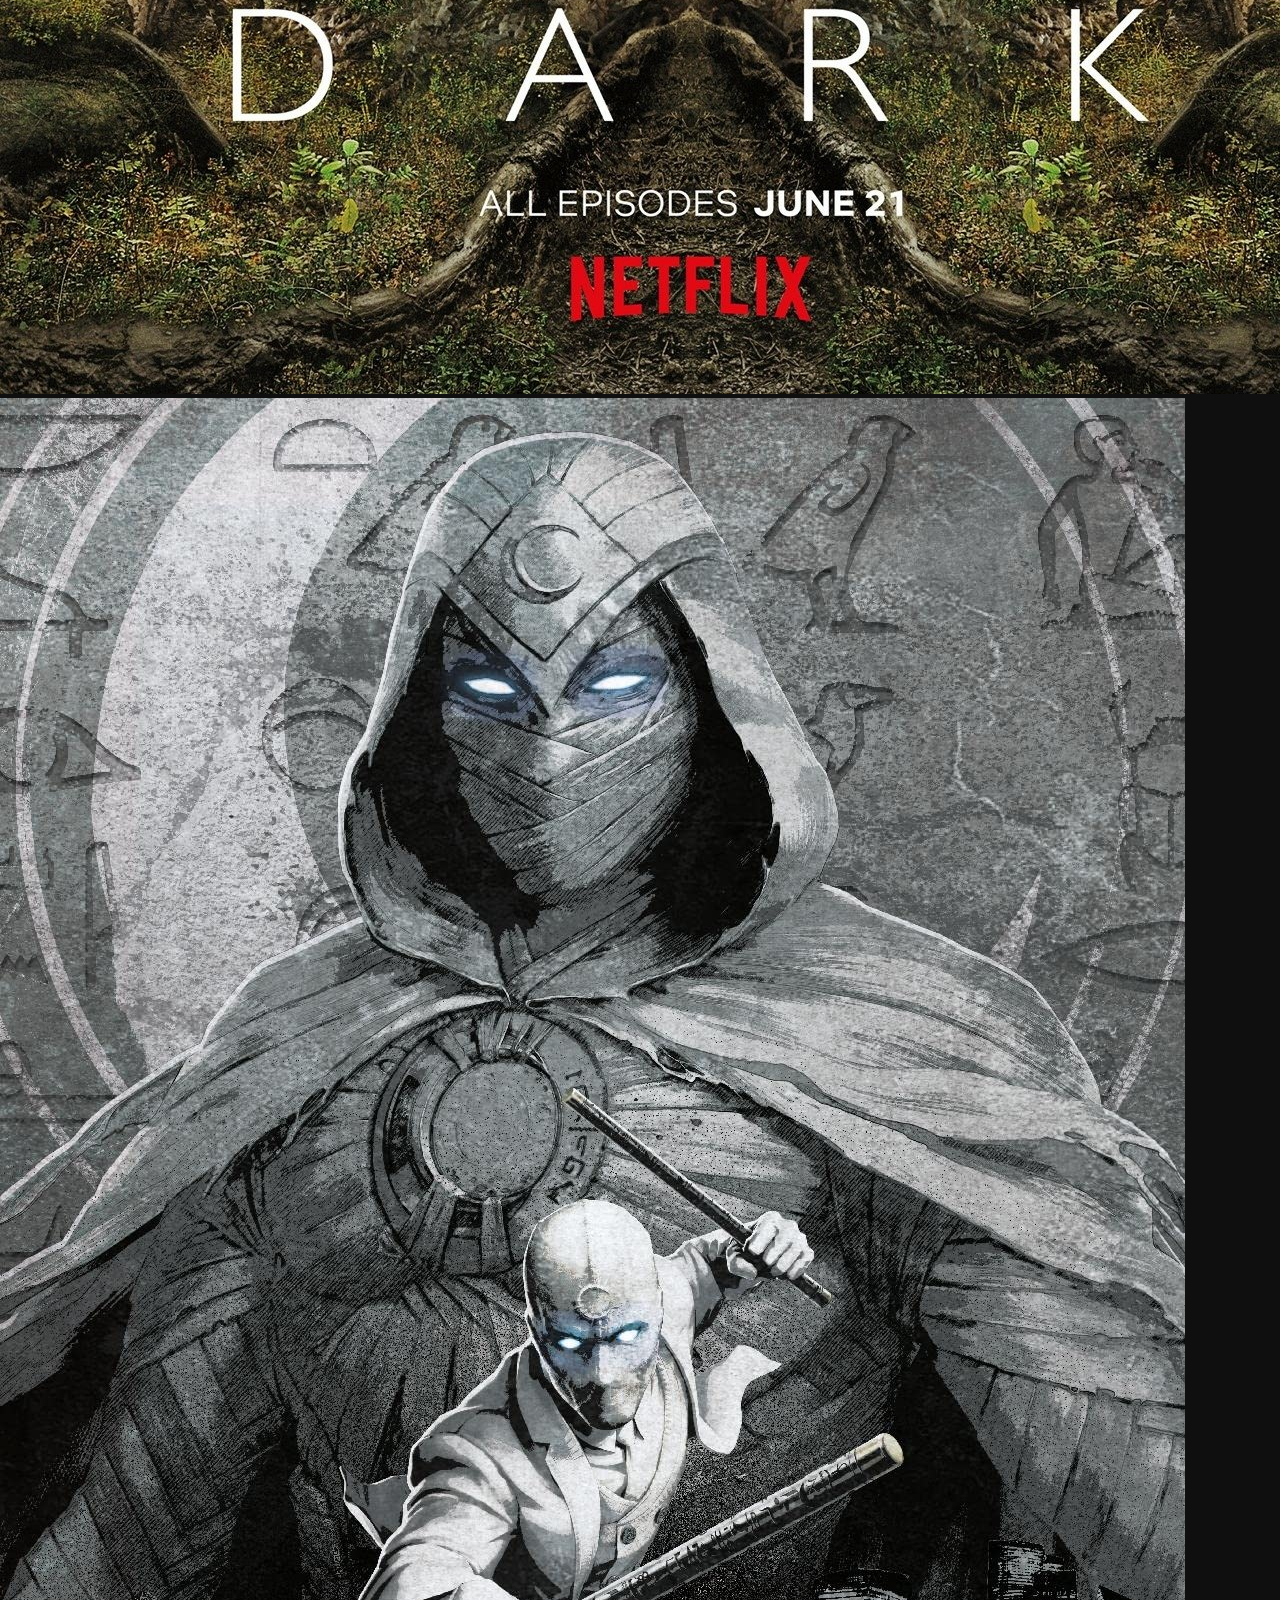
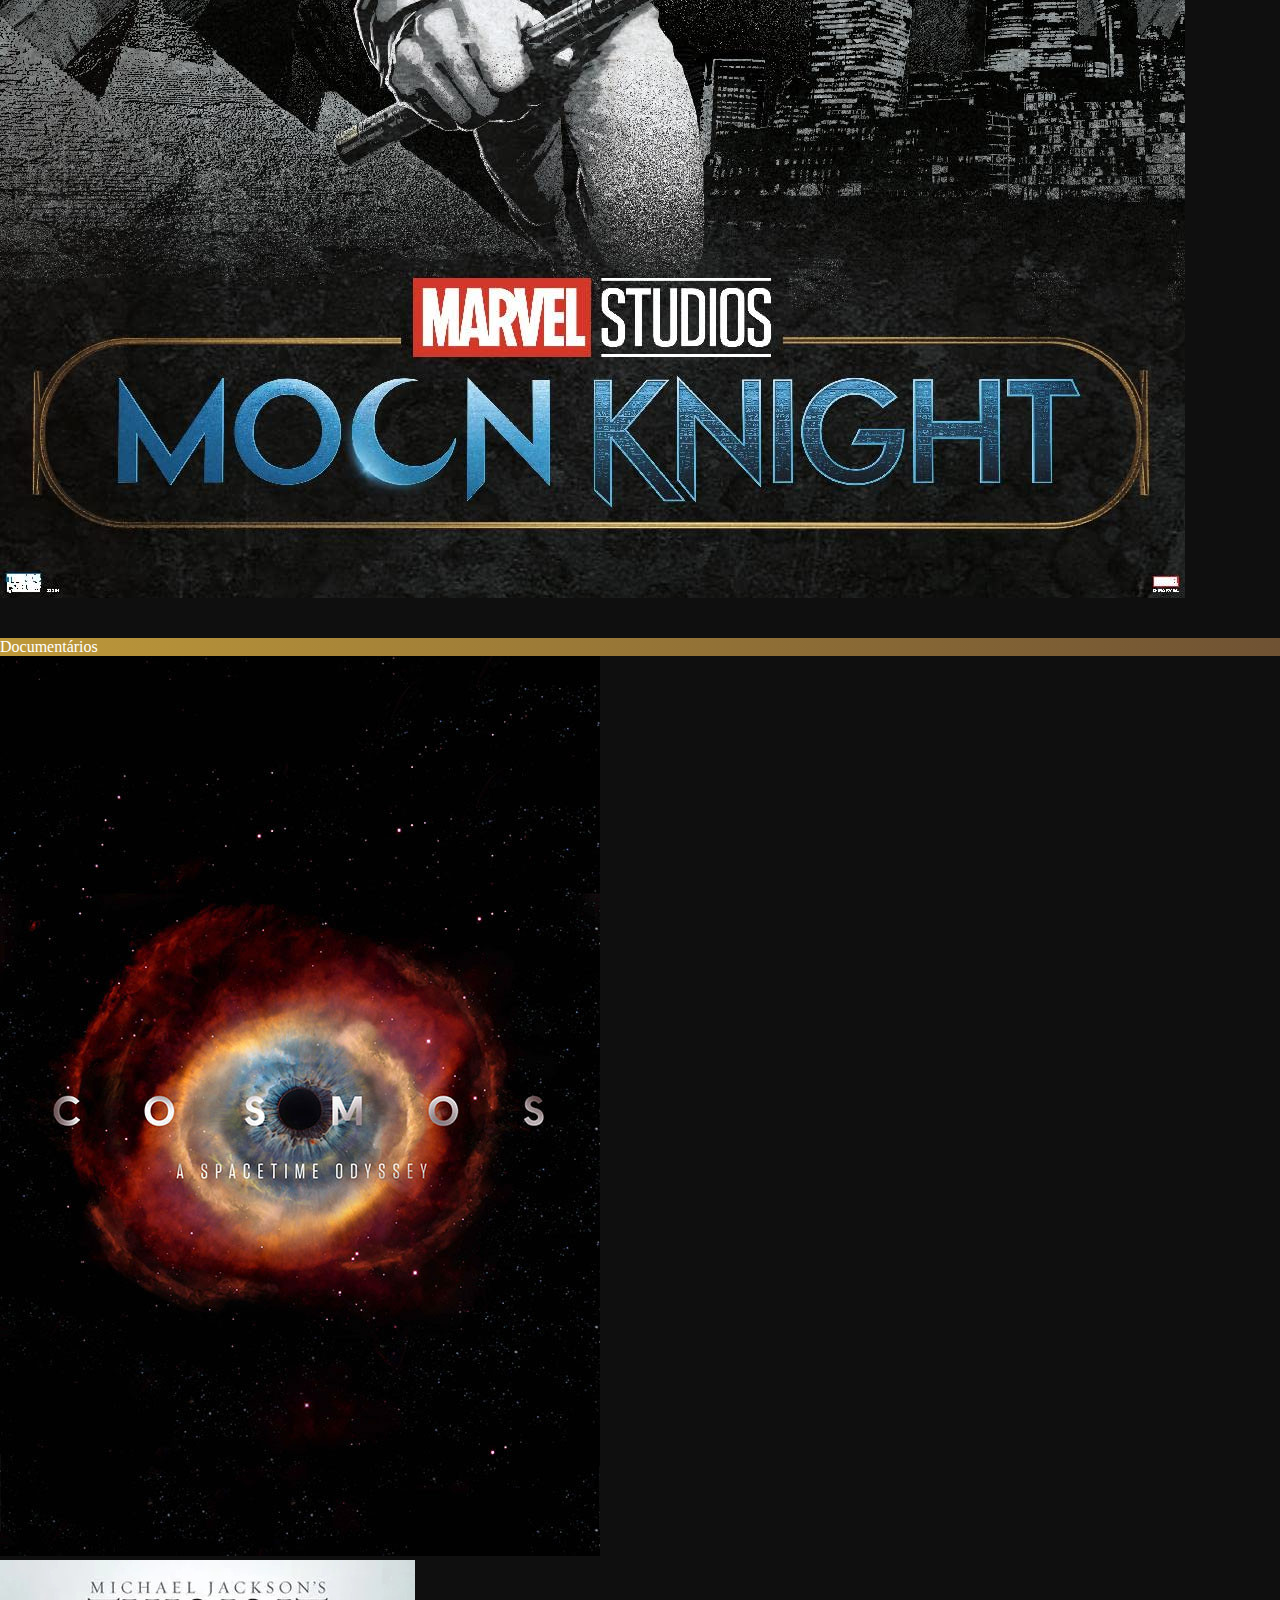
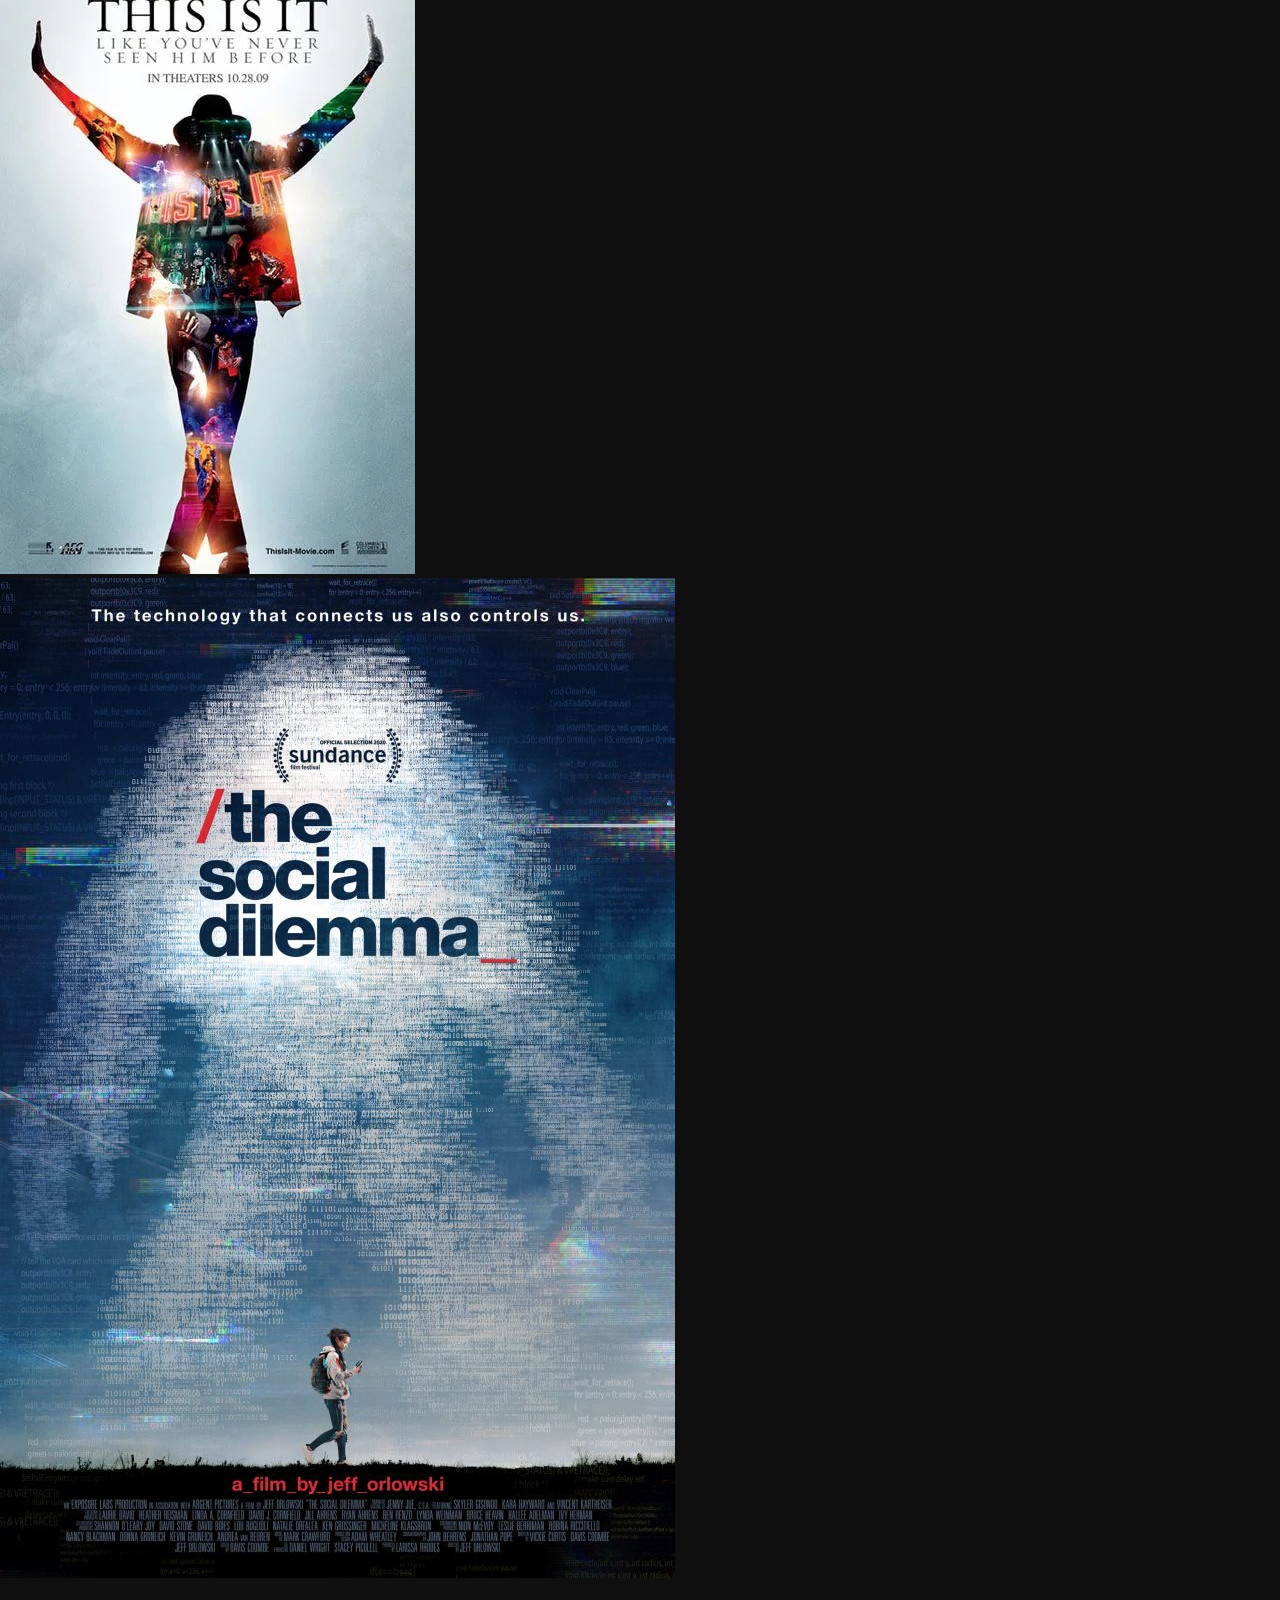
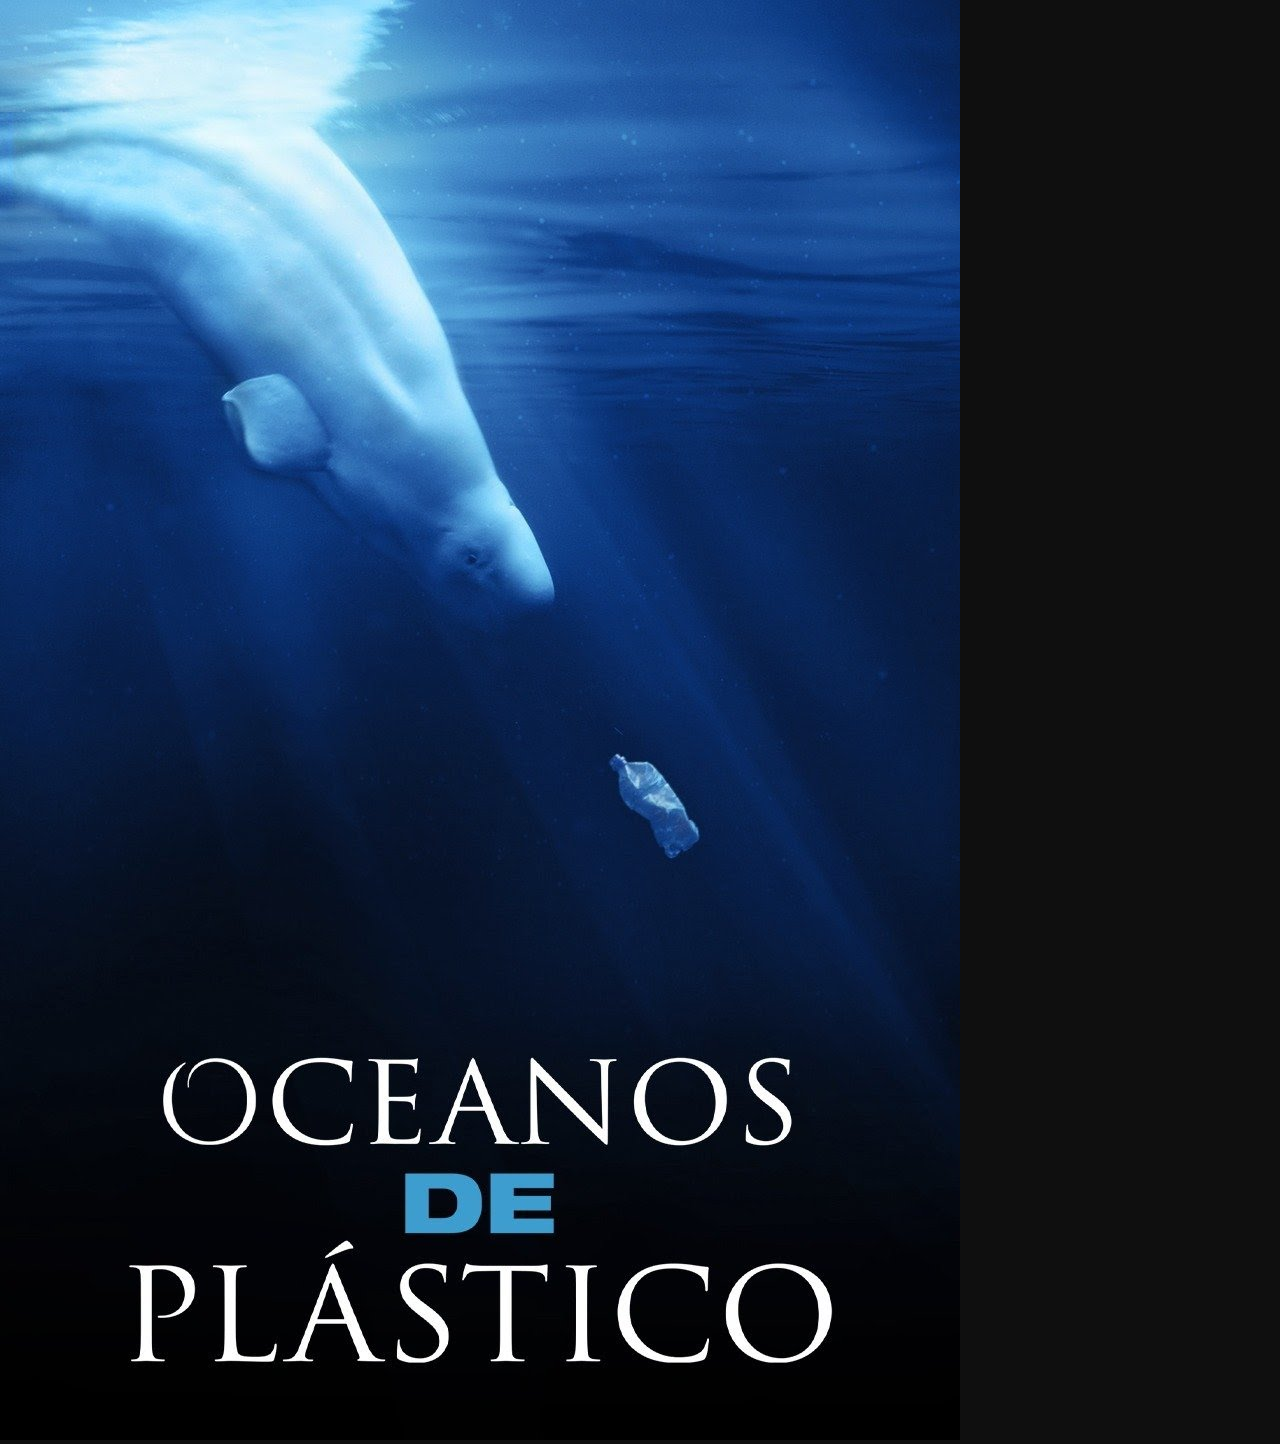
==== commit 395f9474: "Update index.html" ====
--- a/docs/index.html
+++ b/docs/index.html
@@ -190,7 +190,7 @@
           
         </div>
         <div class="col-md-3">
-            <img src="Posters/batman.jpg" id="batman" class="img-fluid" alt="batman">
+            <img src="Posters/batman.webp" id="batman" class="img-fluid" alt="batman">
            
         </div>
         <div class="col-md-3" id="miranha">
--- a/docs/estilo.css
+++ b/docs/estilo.css
@@ -109,7 +109,7 @@
   
 }
 
-  #videoPlayer {
+  .videoPlayer {
     width: 100%; /* Reduz o tamanho do vídeo */
     max-width: 1250px;
   
@@ -121,140 +121,7 @@
 
   }
 
-  #videoPlayer2 {
-    width: 100%; /* Reduz o tamanho do vídeo */
-    max-width: 1250px;
-  
-              margin: 0 auto; /* Centraliza o vídeo horizontalmente */
-              /* Adiciona um espaço entre o topo do video-player e a barra preta */
-              font-family: Arial, sans-serif; /* Define a fonte do texto */
-  
-    
-
-  }
-
-  #videoPlayer3 {
-    width: 100%; /* Reduz o tamanho do vídeo */
-    max-width: 1280px;
-     /* Ajuste o valor da altura conforme necessário */
- 
-  
-              margin: 0 auto; /* Centraliza o vídeo horizontalmente */
-              /* Adiciona um espaço entre o topo do video-player e a barra preta */
-              font-family: Arial, sans-serif; /* Define a fonte do texto */
-  
-    
-
-  }
-
-  
-  #videoPlayer4 {
-    width: 100%; /* Reduz o tamanho do vídeo */
-    max-width: 1250px;
-  
-              margin: 0 auto; /* Centraliza o vídeo horizontalmente */
-              /* Adiciona um espaço entre o topo do video-player e a barra preta */
-              font-family: Arial, sans-serif; /* Define a fonte do texto */
-  
-    
-
-  }
-
-  #videoPlayer5 {
-    width: 100%; /* Reduz o tamanho do vídeo */
-    max-width: 1250px;
-  
-              margin: 0 auto; /* Centraliza o vídeo horizontalmente */
-              /* Adiciona um espaço entre o topo do video-player e a barra preta */
-              font-family: Arial, sans-serif; /* Define a fonte do texto */
-  
-    
-
-  }
-
-  #videoPlayer6 {
-    width: 100%; /* Reduz o tamanho do vídeo */
-    max-width: 1250px;
-  
-              margin: 0 auto; /* Centraliza o vídeo horizontalmente */
-              /* Adiciona um espaço entre o topo do video-player e a barra preta */
-              font-family: Arial, sans-serif; /* Define a fonte do texto */
-  
-    
-
-  }
-
-  #videoPlayer7 {
-    width: 100%; /* Reduz o tamanho do vídeo */
-    max-width: 1250px;
-  
-              margin: 0 auto; /* Centraliza o vídeo horizontalmente */
-              /* Adiciona um espaço entre o topo do video-player e a barra preta */
-              font-family: Arial, sans-serif; /* Define a fonte do texto */
-  
-    
-
-  }
-
-  #videoPlayer8 {
-    width: 100%; /* Reduz o tamanho do vídeo */
-    max-width: 1250px;
-  
-              margin: 0 auto; /* Centraliza o vídeo horizontalmente */
-              /* Adiciona um espaço entre o topo do video-player e a barra preta */
-              font-family: Arial, sans-serif; /* Define a fonte do texto */
-  
-    
-
-  }
-
-  #videoPlayer9 {
-    width: 100%; /* Reduz o tamanho do vídeo */
-    max-width: 1250px;
-  
-              margin: 0 auto; /* Centraliza o vídeo horizontalmente */
-              /* Adiciona um espaço entre o topo do video-player e a barra preta */
-              font-family: Arial, sans-serif; /* Define a fonte do texto */
-  
-    
-
-  }
-
-  #videoPlayer10 {
-    width: 100%; /* Reduz o tamanho do vídeo */
-    max-width: 1250px;
-  
-              margin: 0 auto; /* Centraliza o vídeo horizontalmente */
-              /* Adiciona um espaço entre o topo do video-player e a barra preta */
-              font-family: Arial, sans-serif; /* Define a fonte do texto */
-  
-    
-
-  }
-
-  #videoPlayer11 {
-    width: 100%; /* Reduz o tamanho do vídeo */
-    max-width: 1250px;
-  
-              margin: 0 auto; /* Centraliza o vídeo horizontalmente */
-              /* Adiciona um espaço entre o topo do video-player e a barra preta */
-              font-family: Arial, sans-serif; /* Define a fonte do texto */
-  
-    
-
-  }
-
-  #videoPlayer12 {
-    width: 100%; /* Reduz o tamanho do vídeo */
-    max-width: 1250px;
-  
-              margin: 0 auto; /* Centraliza o vídeo horizontalmente */
-              /* Adiciona um espaço entre o topo do video-player e a barra preta */
-              font-family: Arial, sans-serif; /* Define a fonte do texto */
-  
-    
-
-  }
+ 
 
 
 
@@ -432,8 +299,8 @@
 }
 @media  (max-width:1440px) {
   #remover-video {
-   right: 1%;
-   font-size: 12px;
+   right: 15%;
+   font-size: 20px;
    top: 0px;
    
   }
@@ -446,7 +313,9 @@
     position: absolute;
     top: 2px;
   } 
-  
+  .videoPlayer {
+   max-width: 900px;
+  }
 }
 
 @media  (min-width:1920px) {
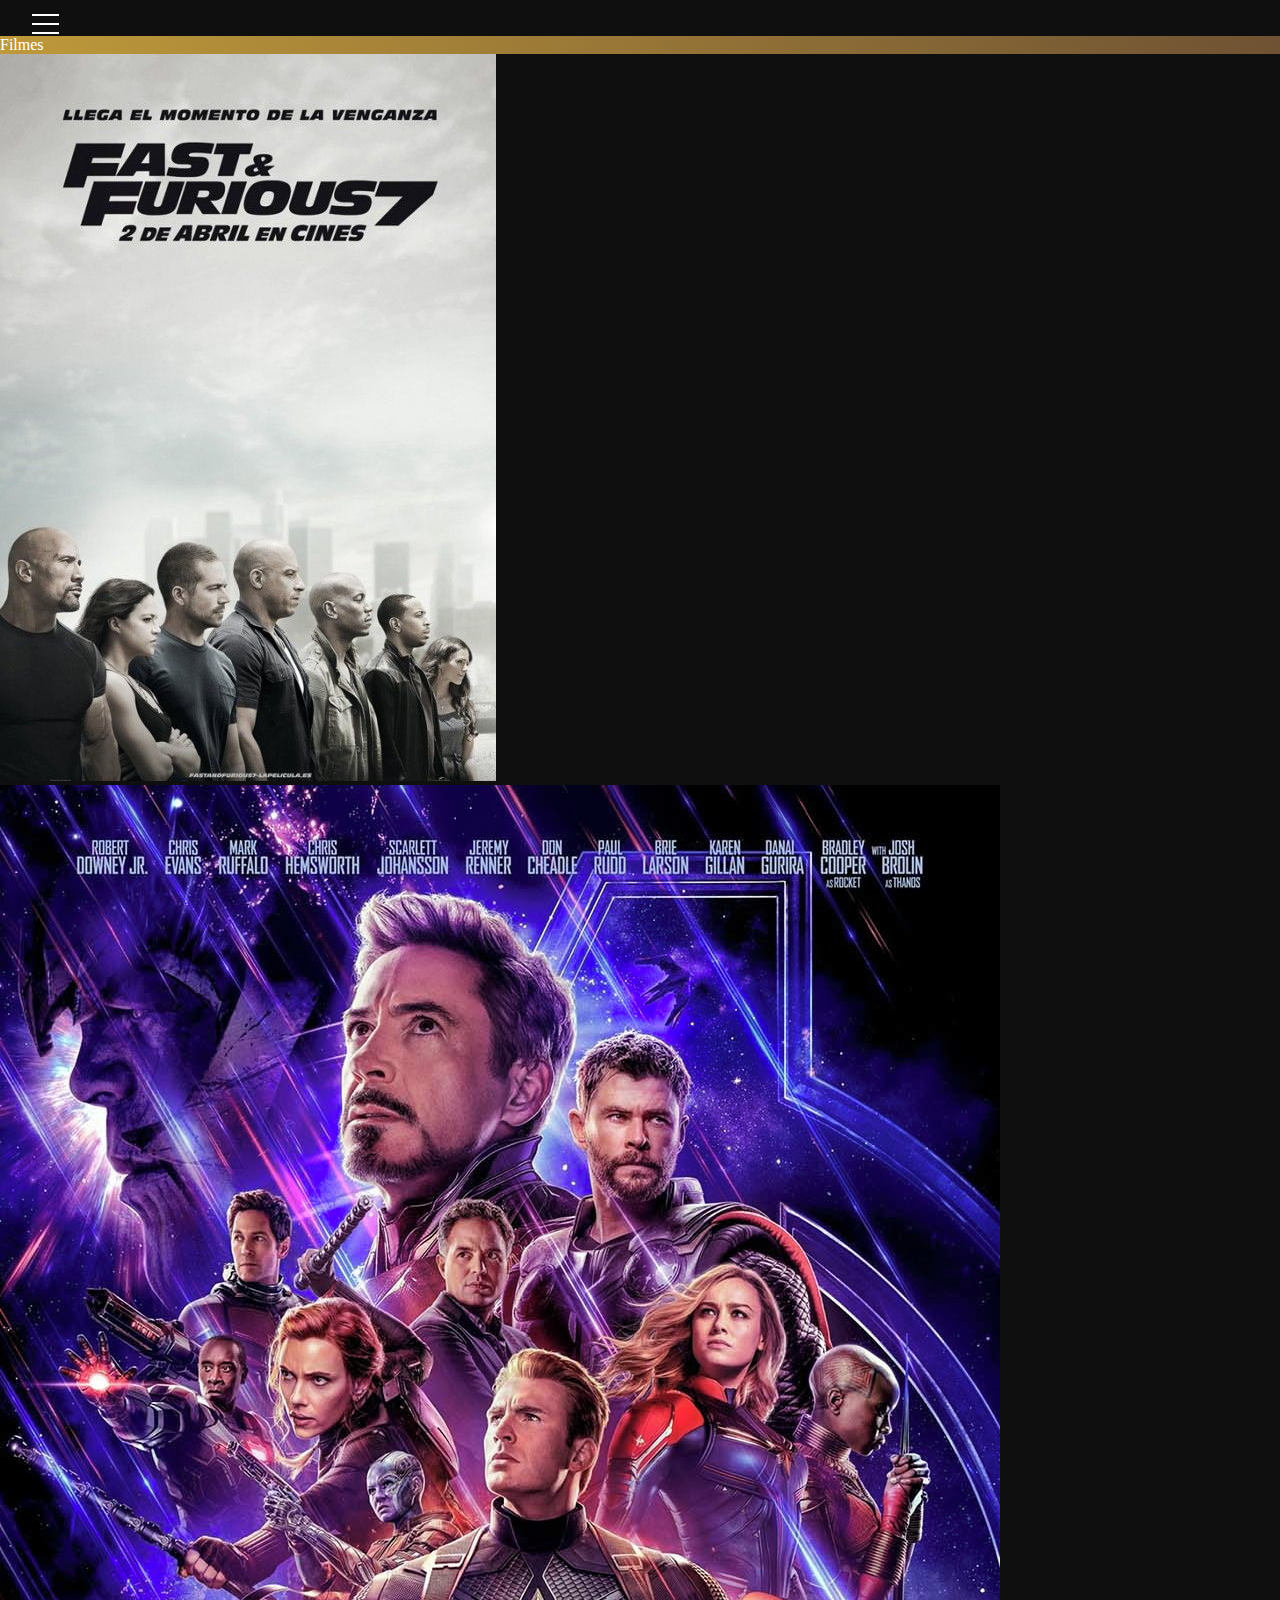
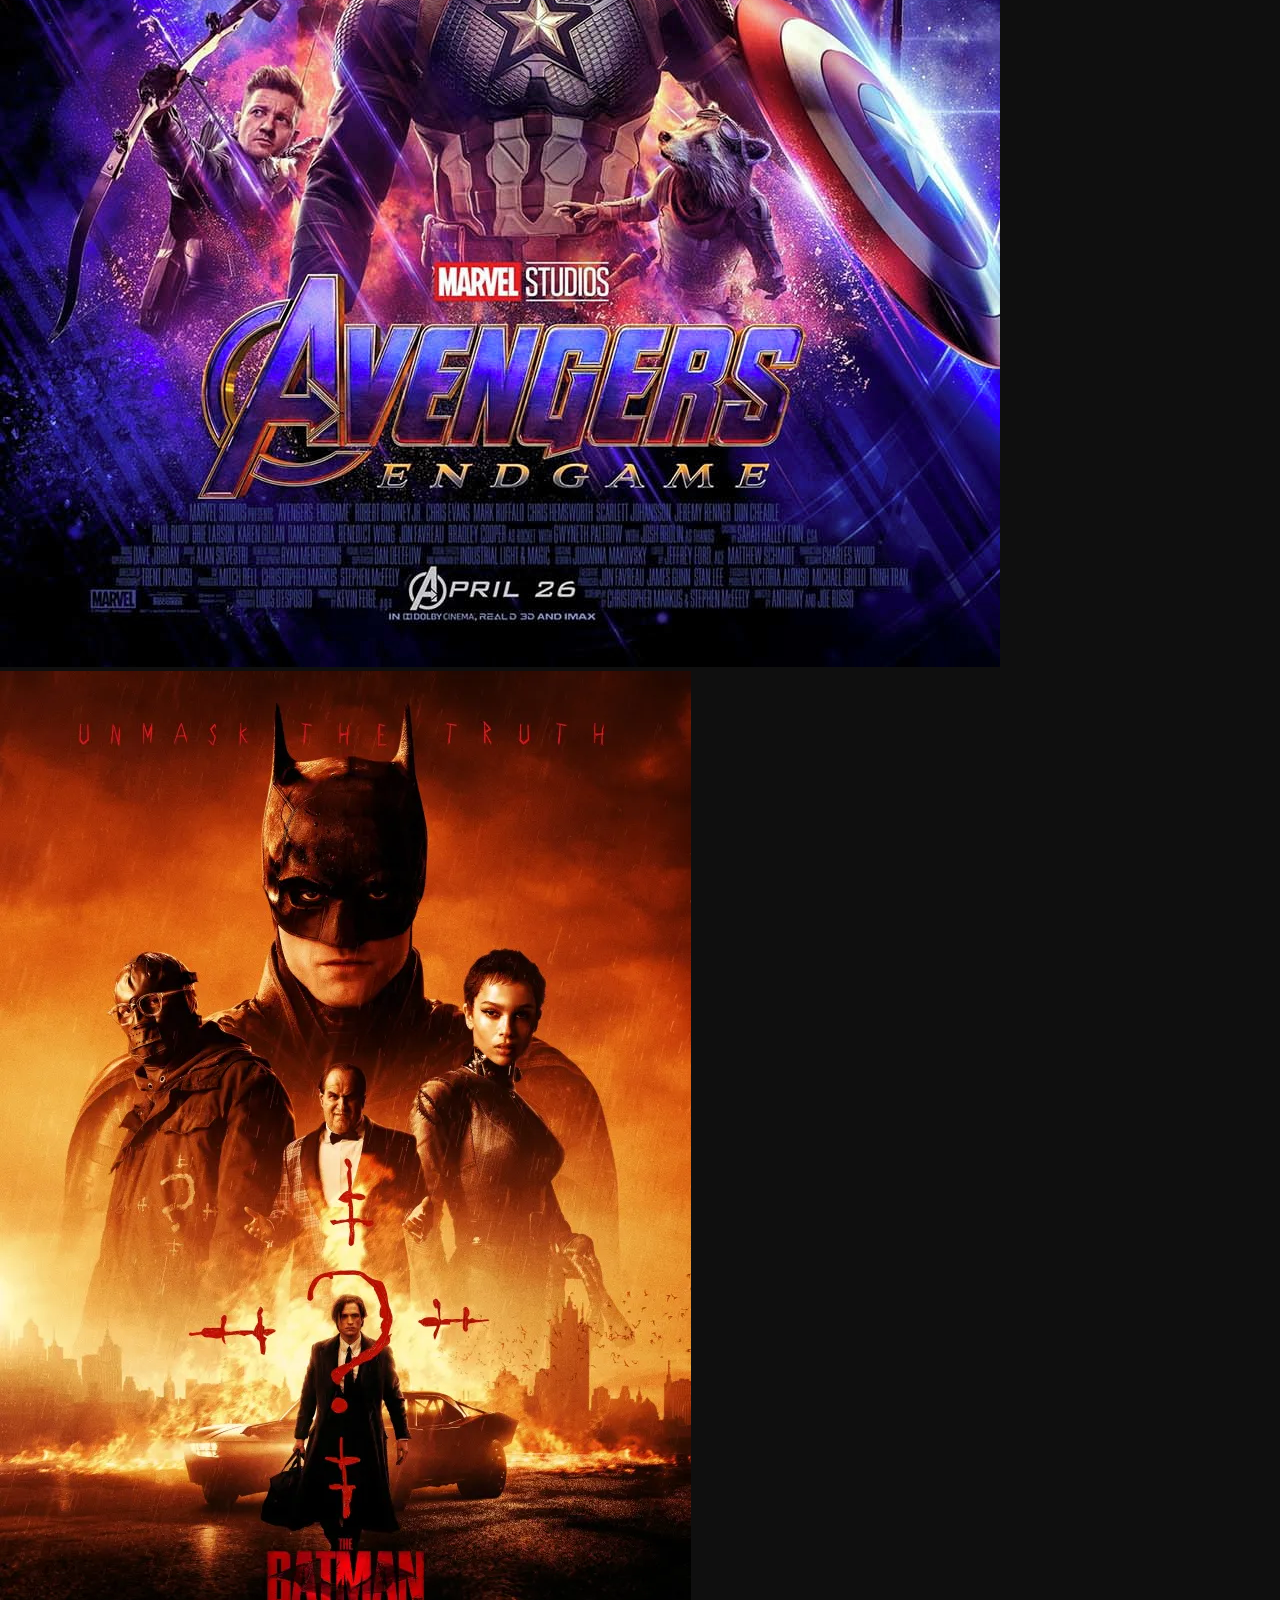
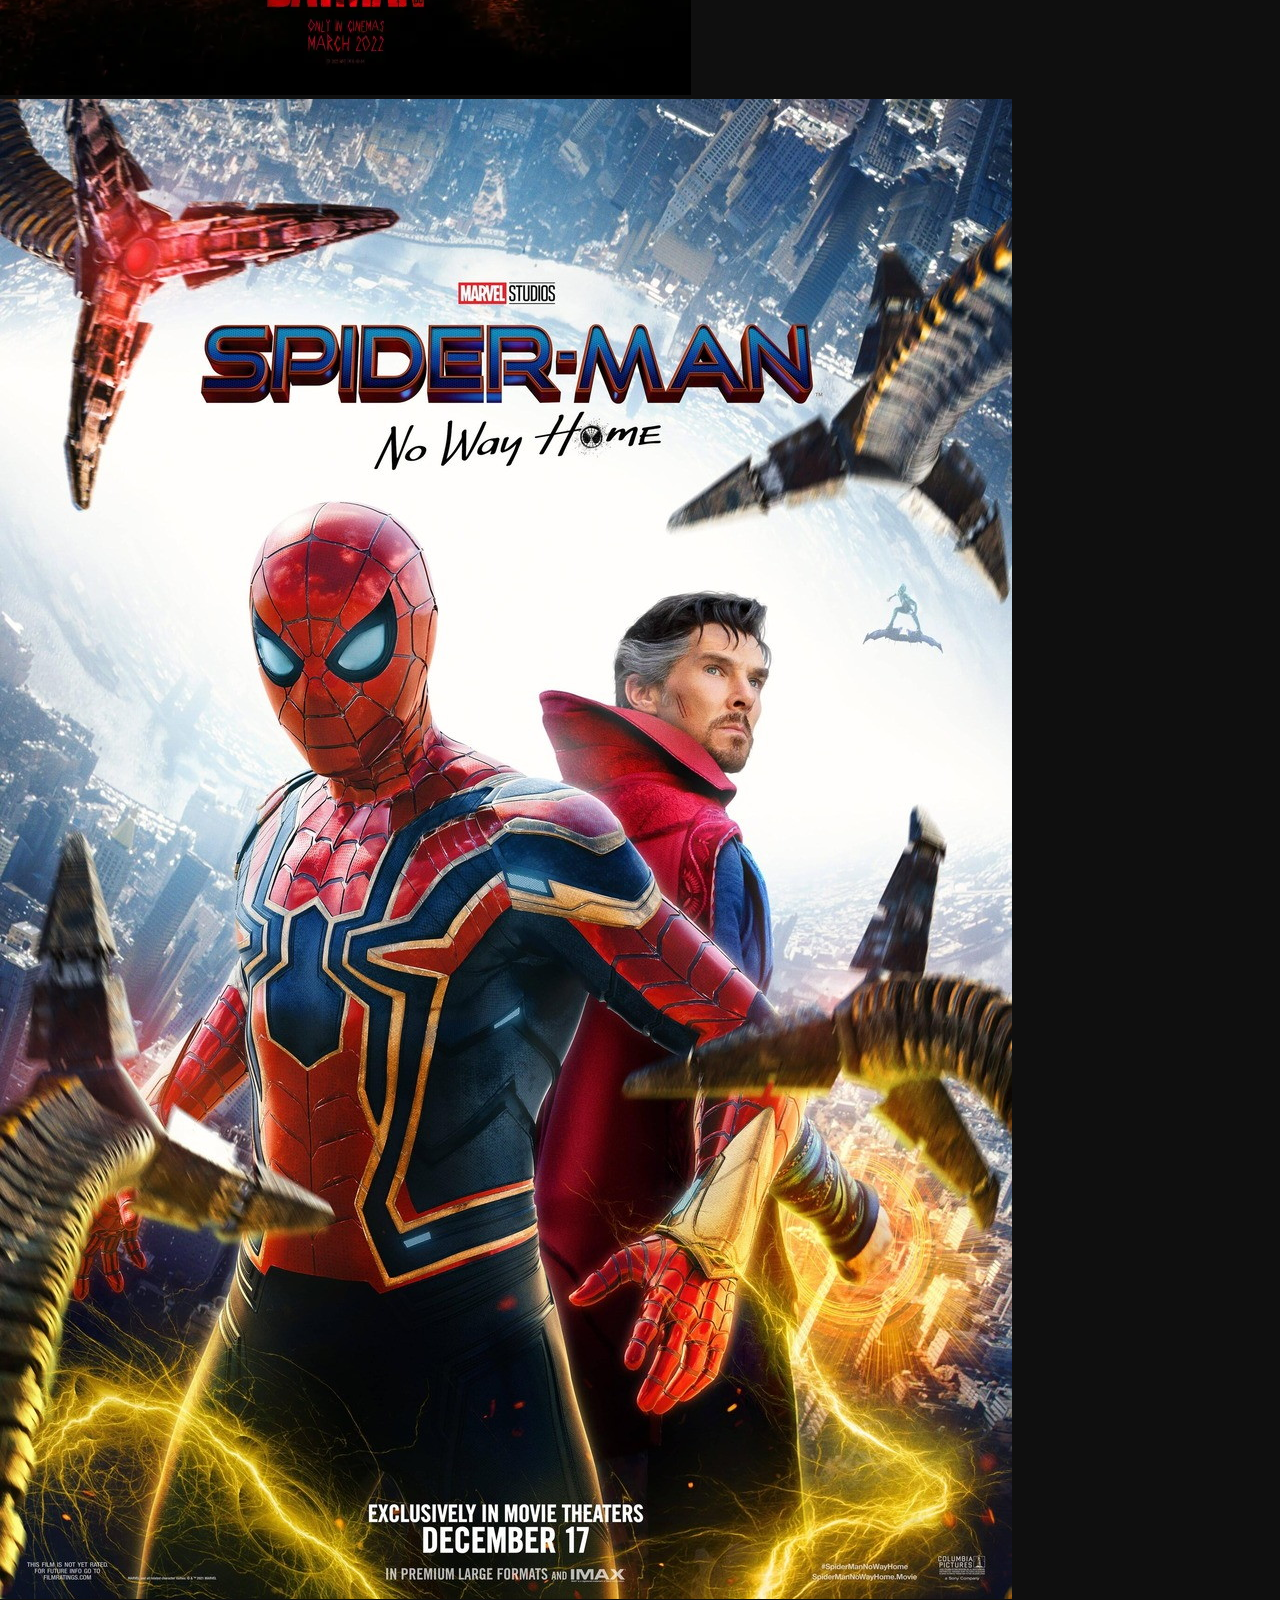
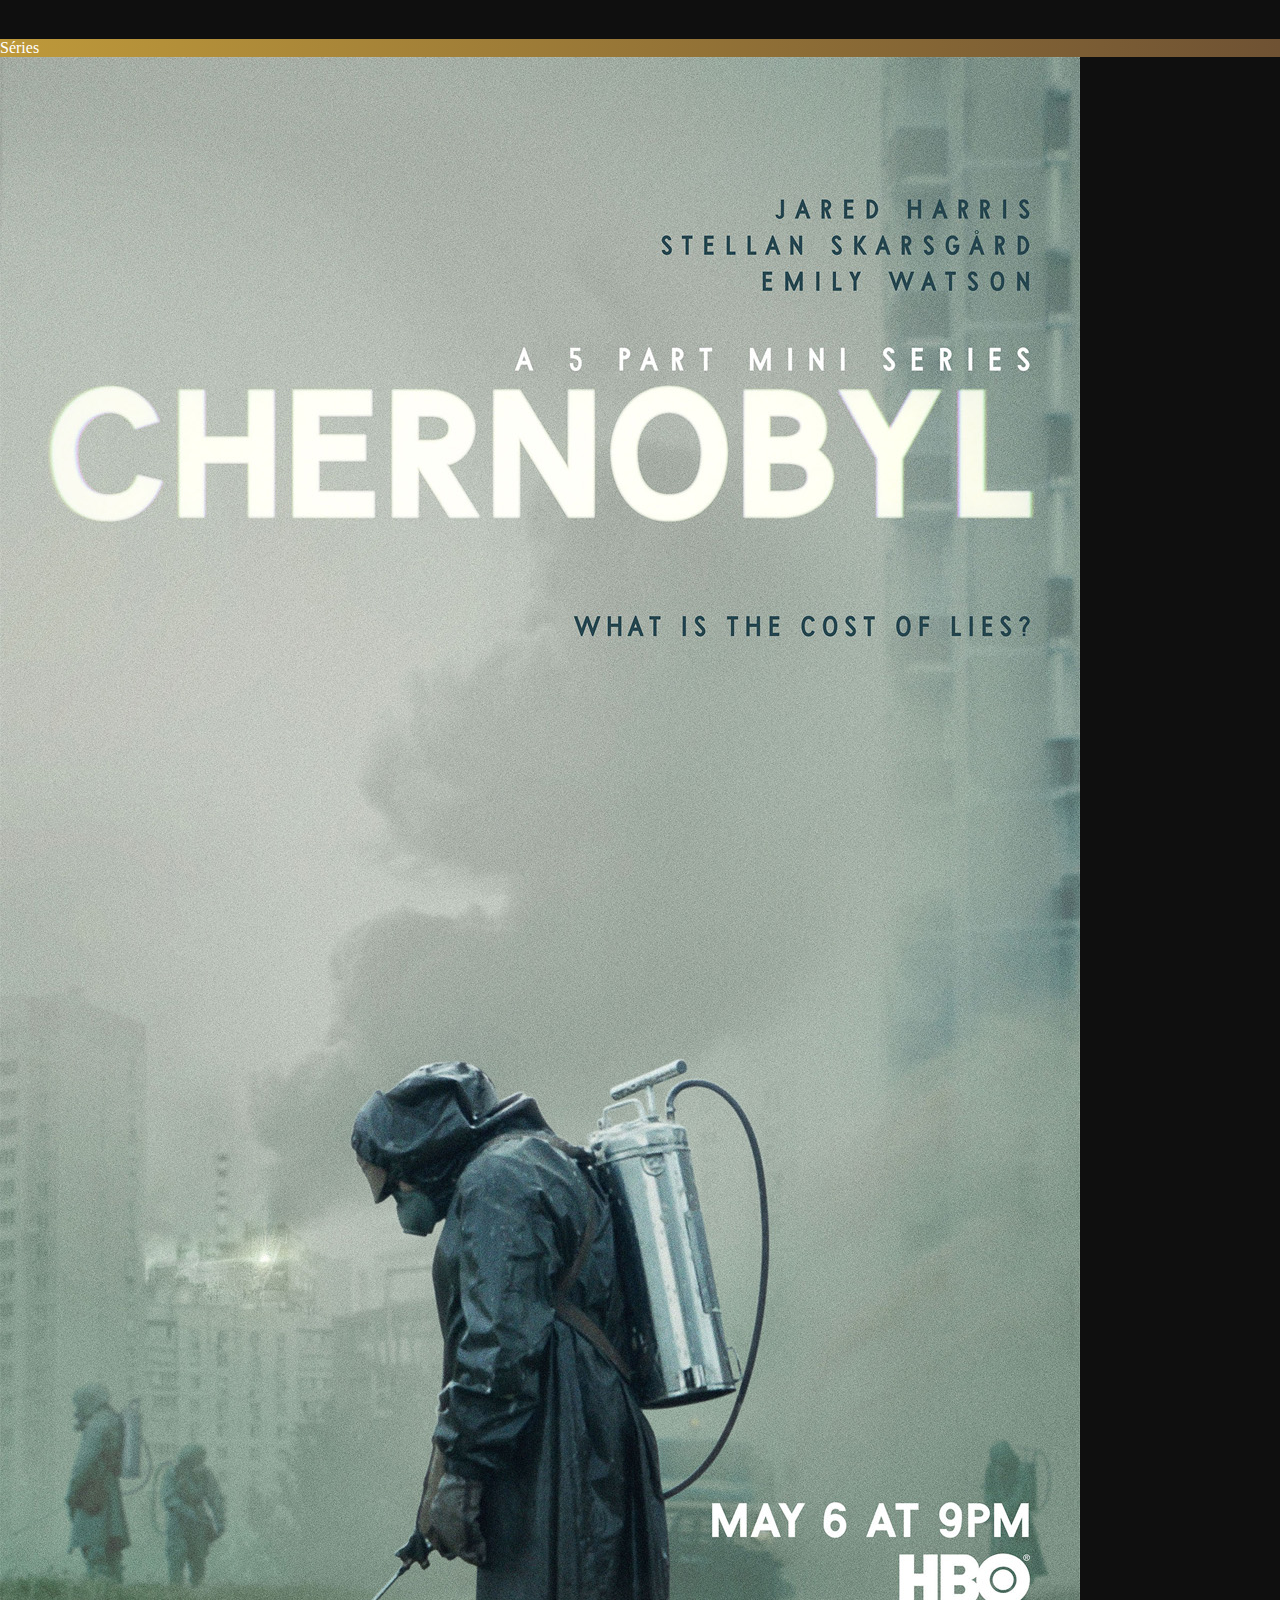
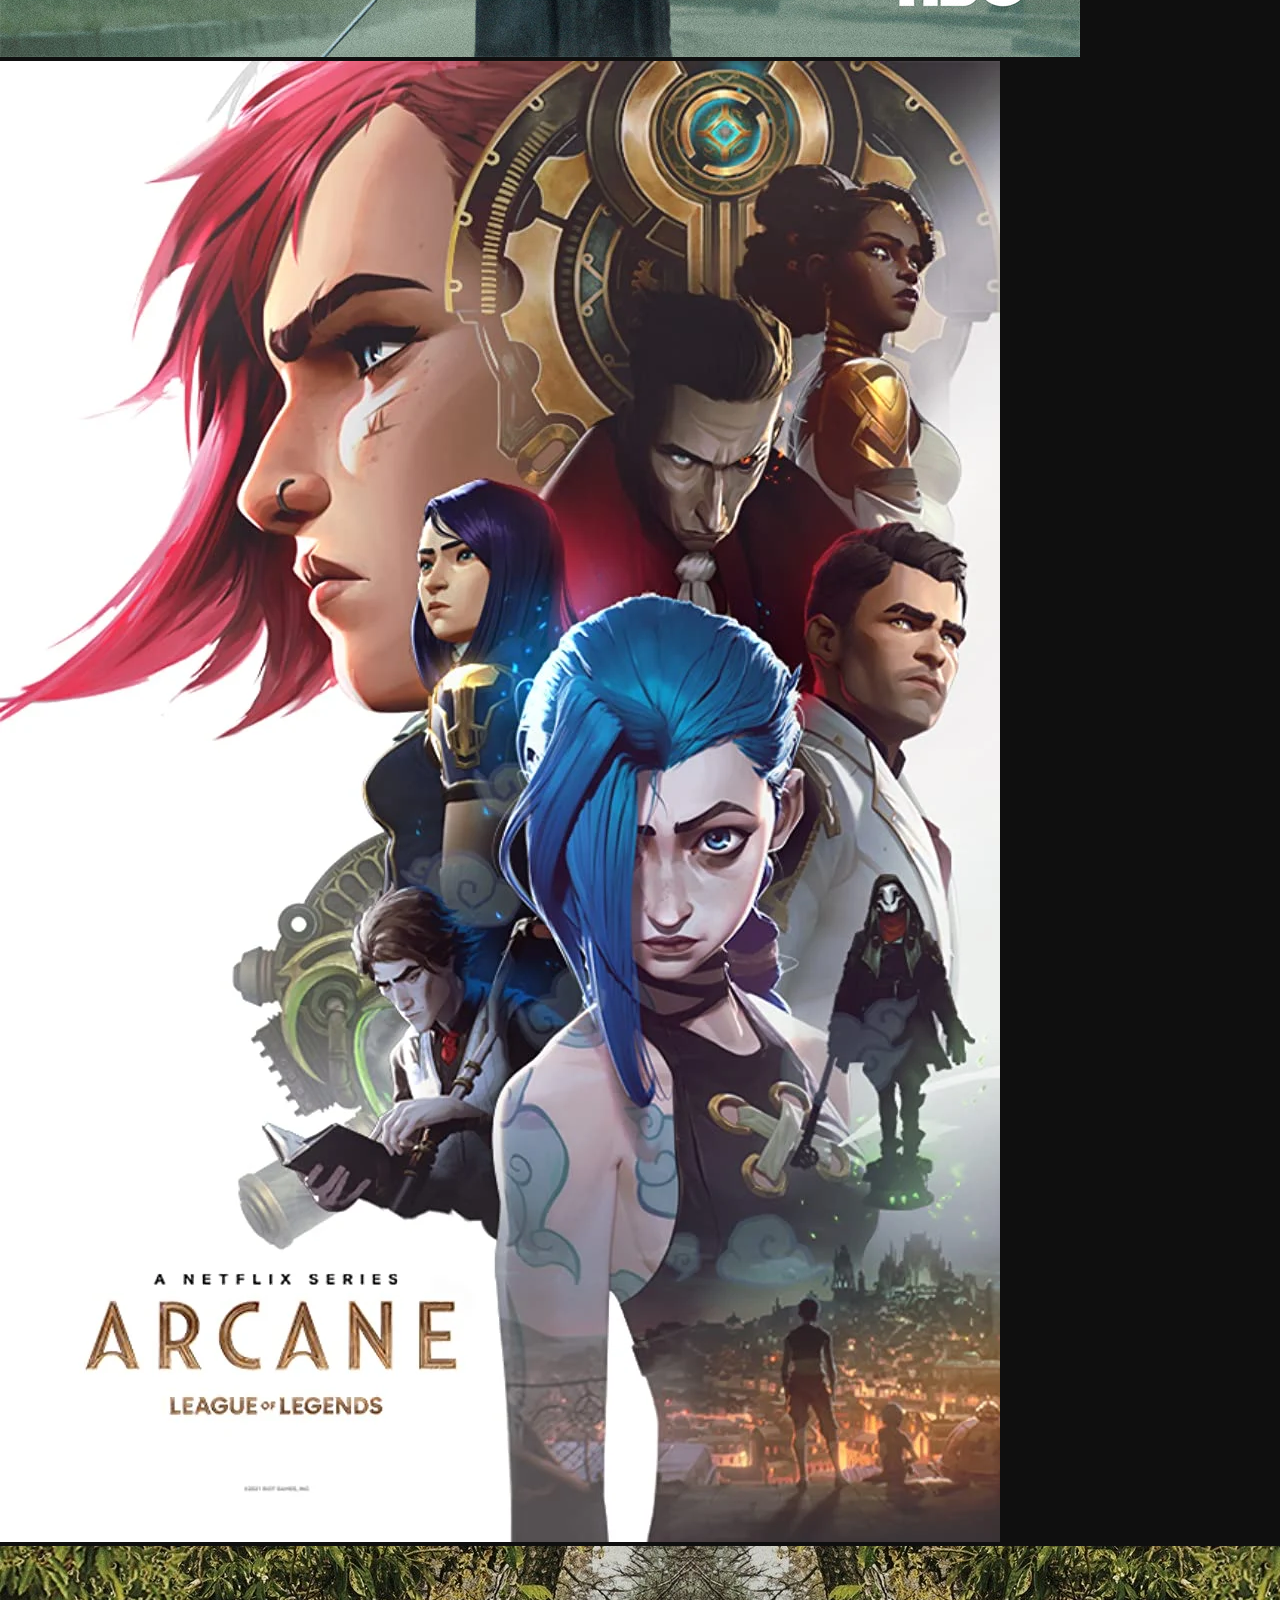
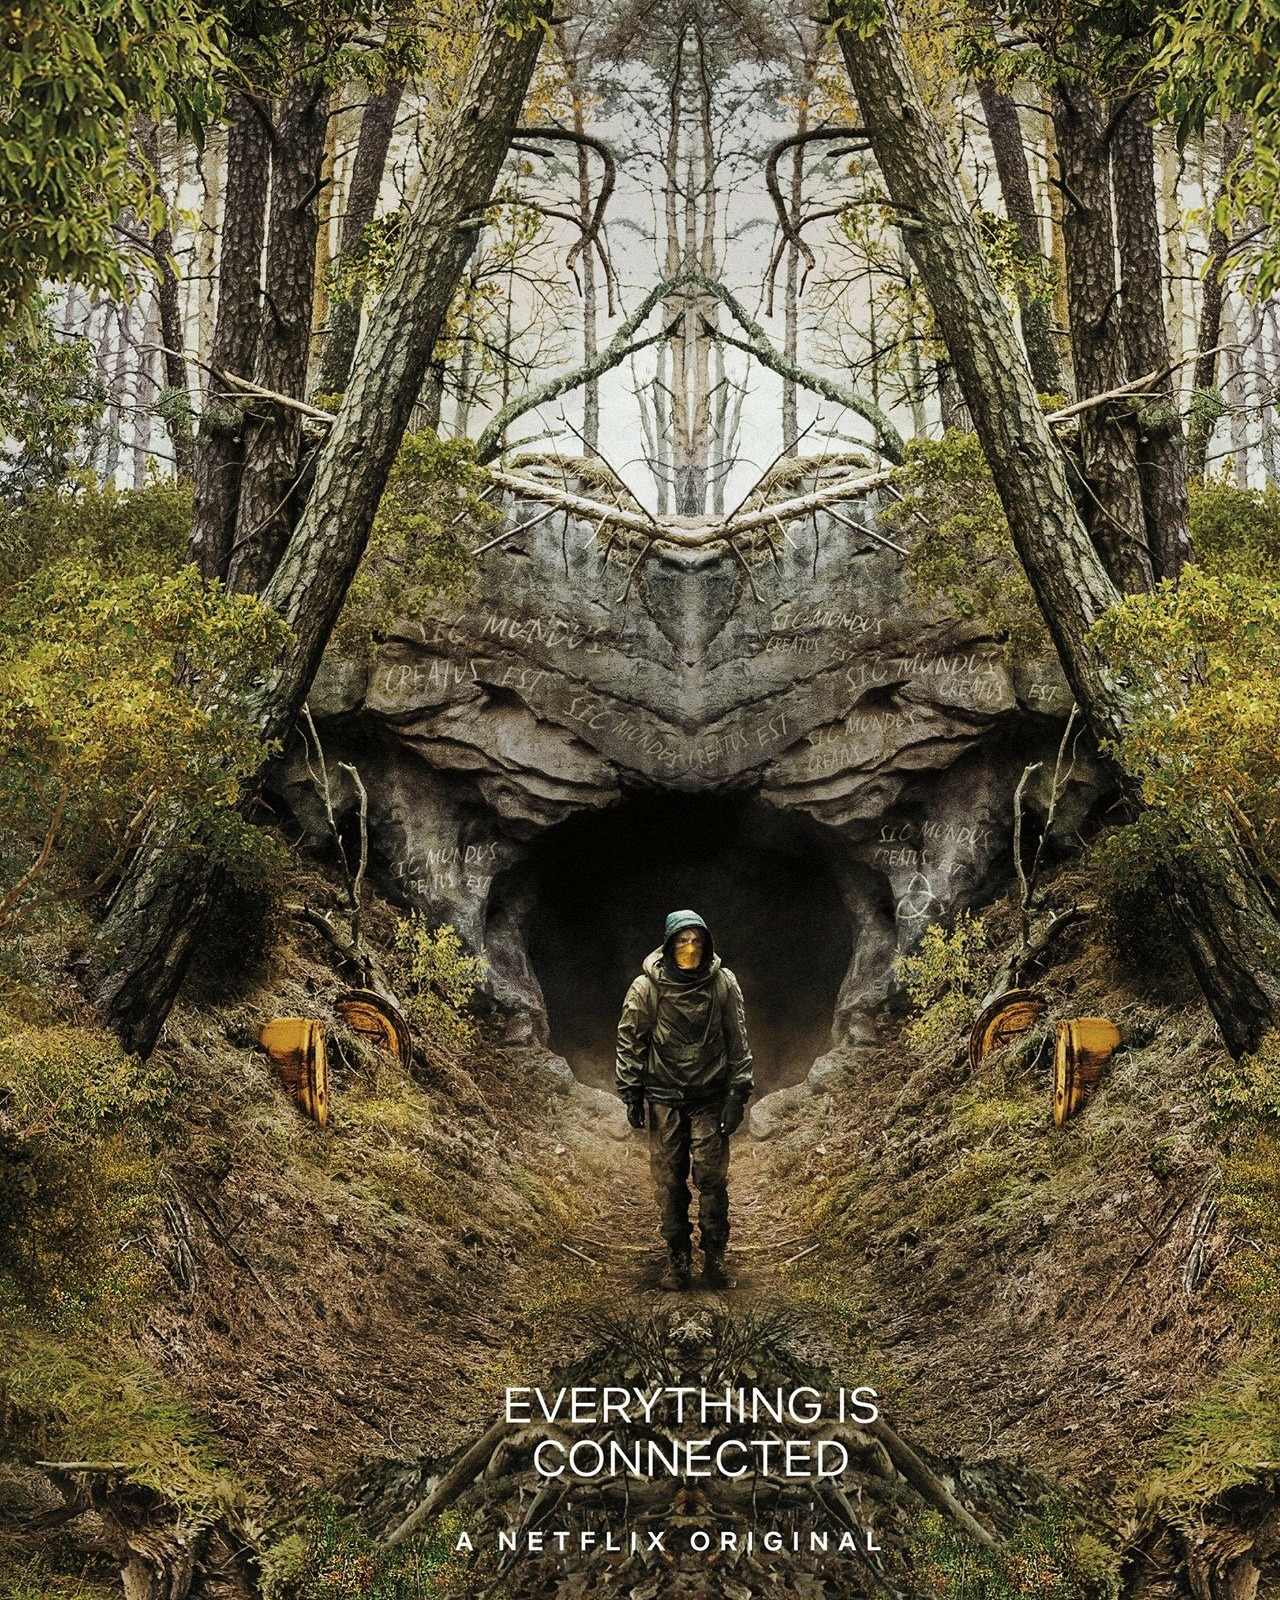
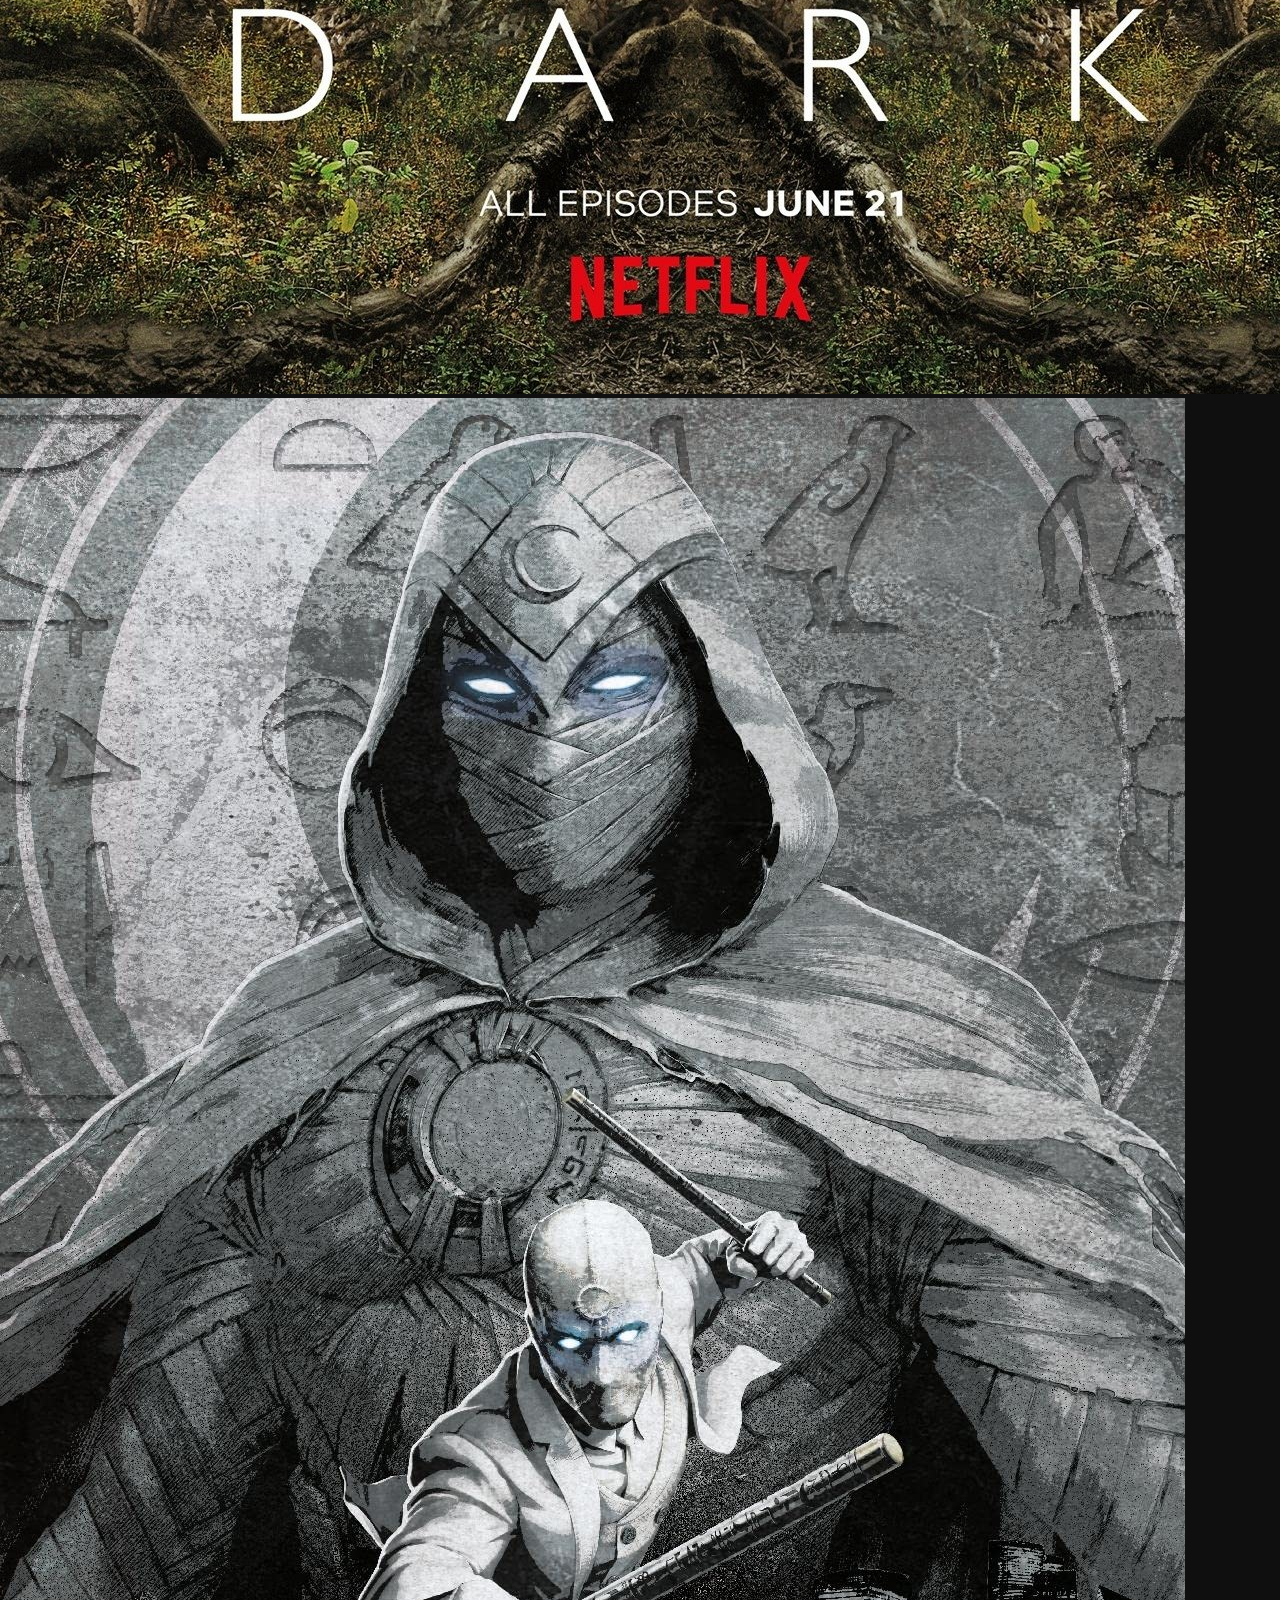
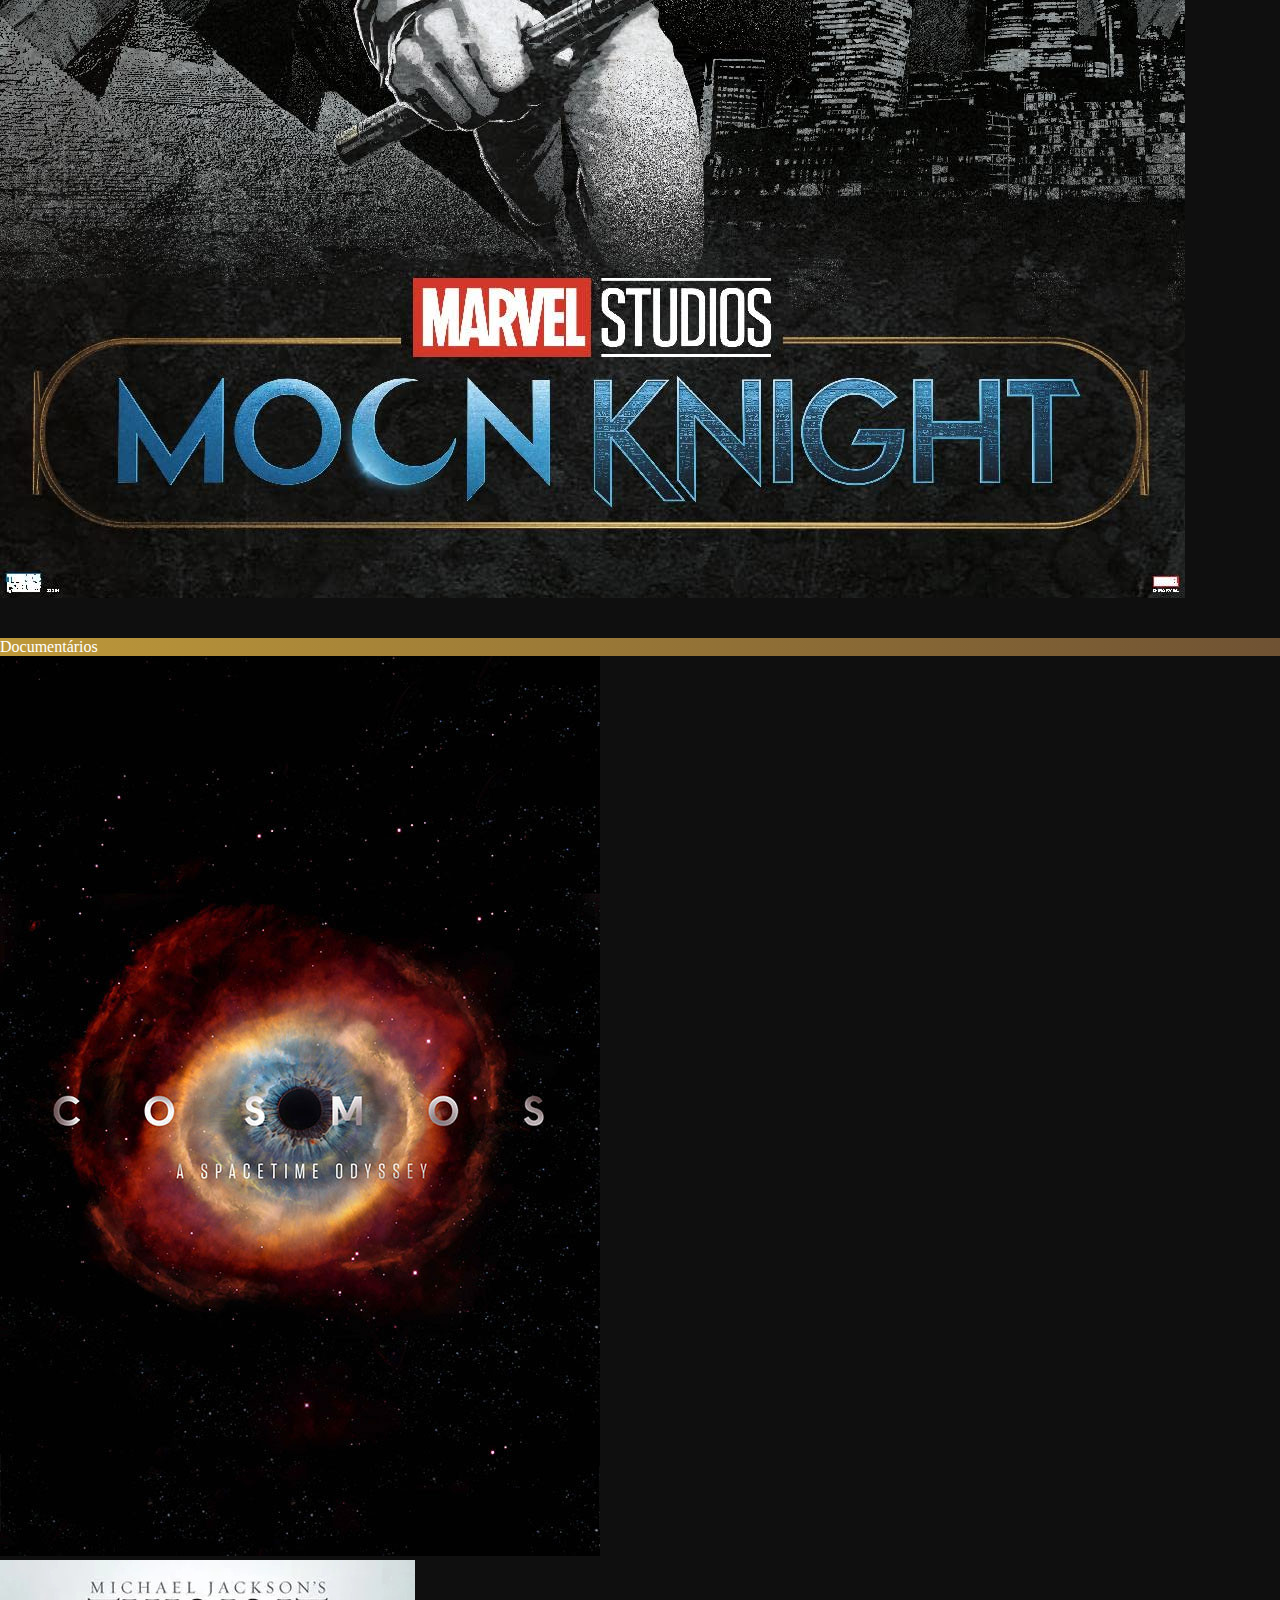
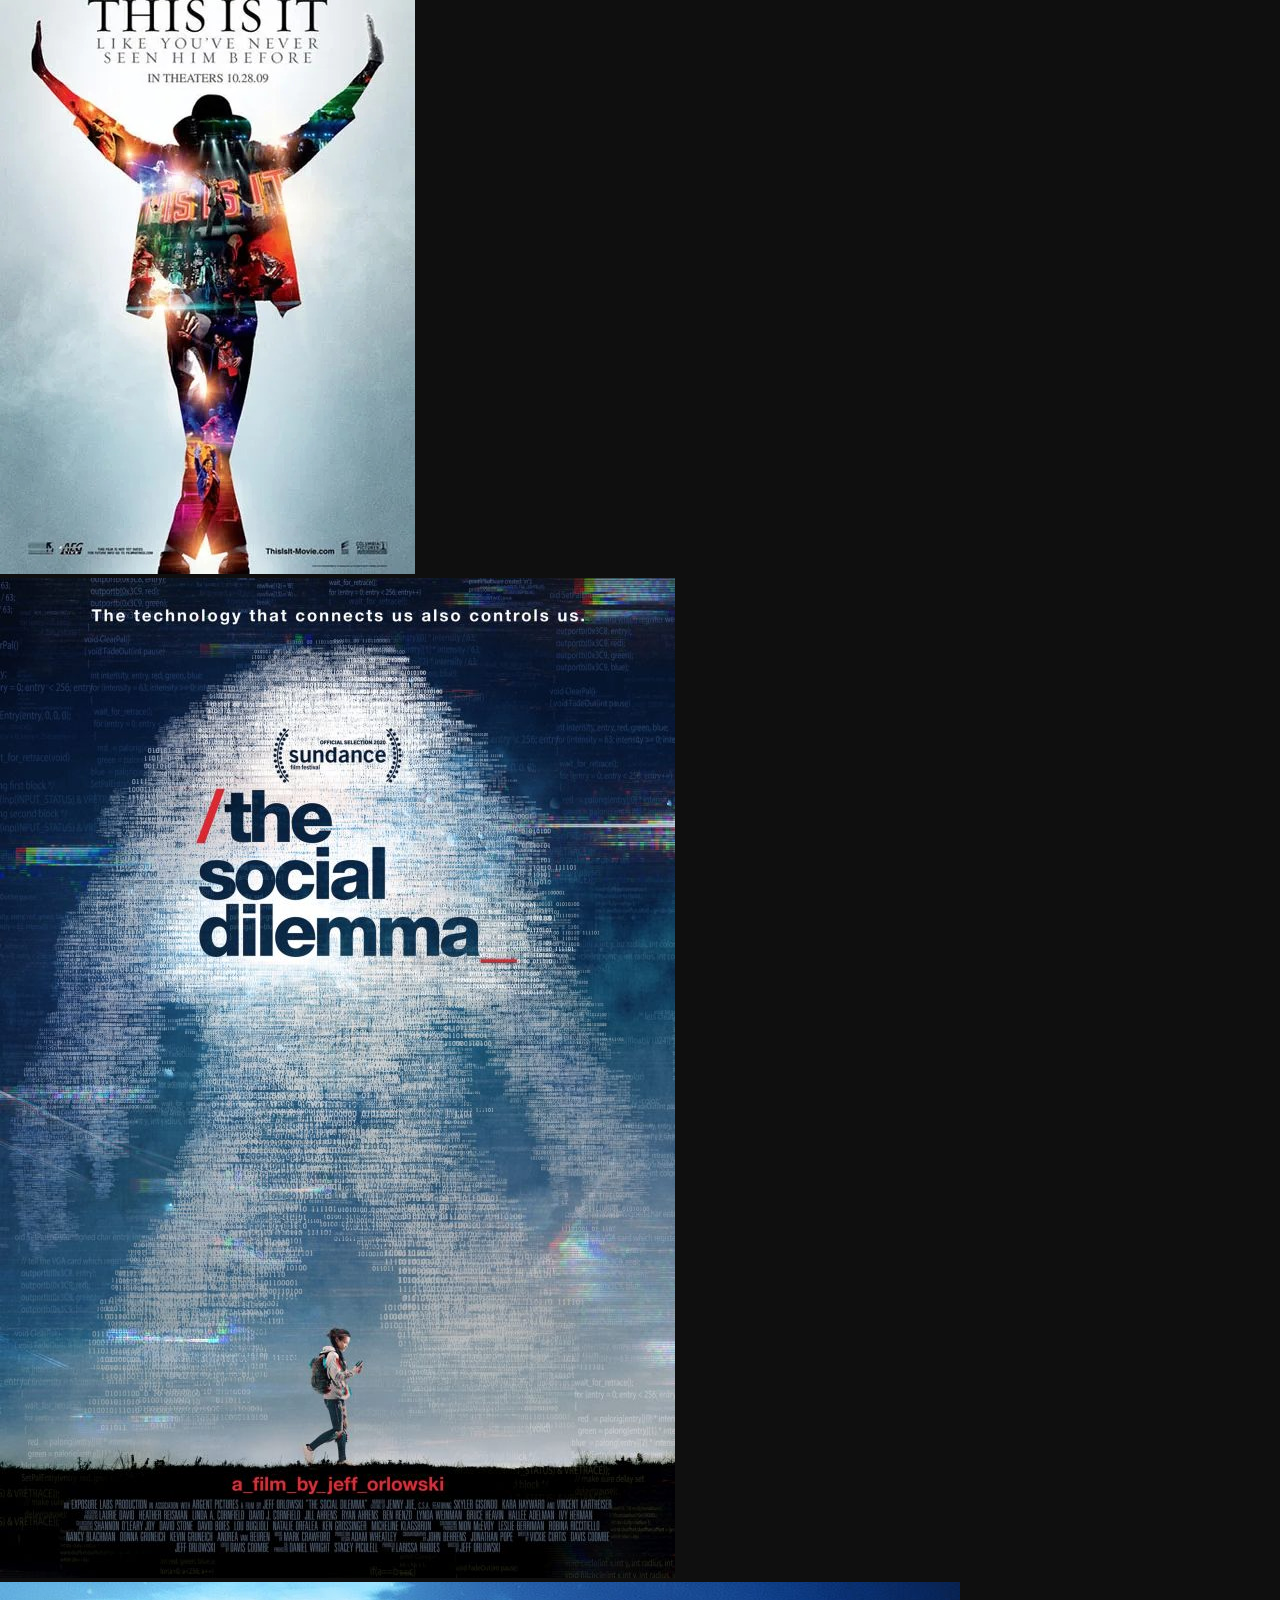
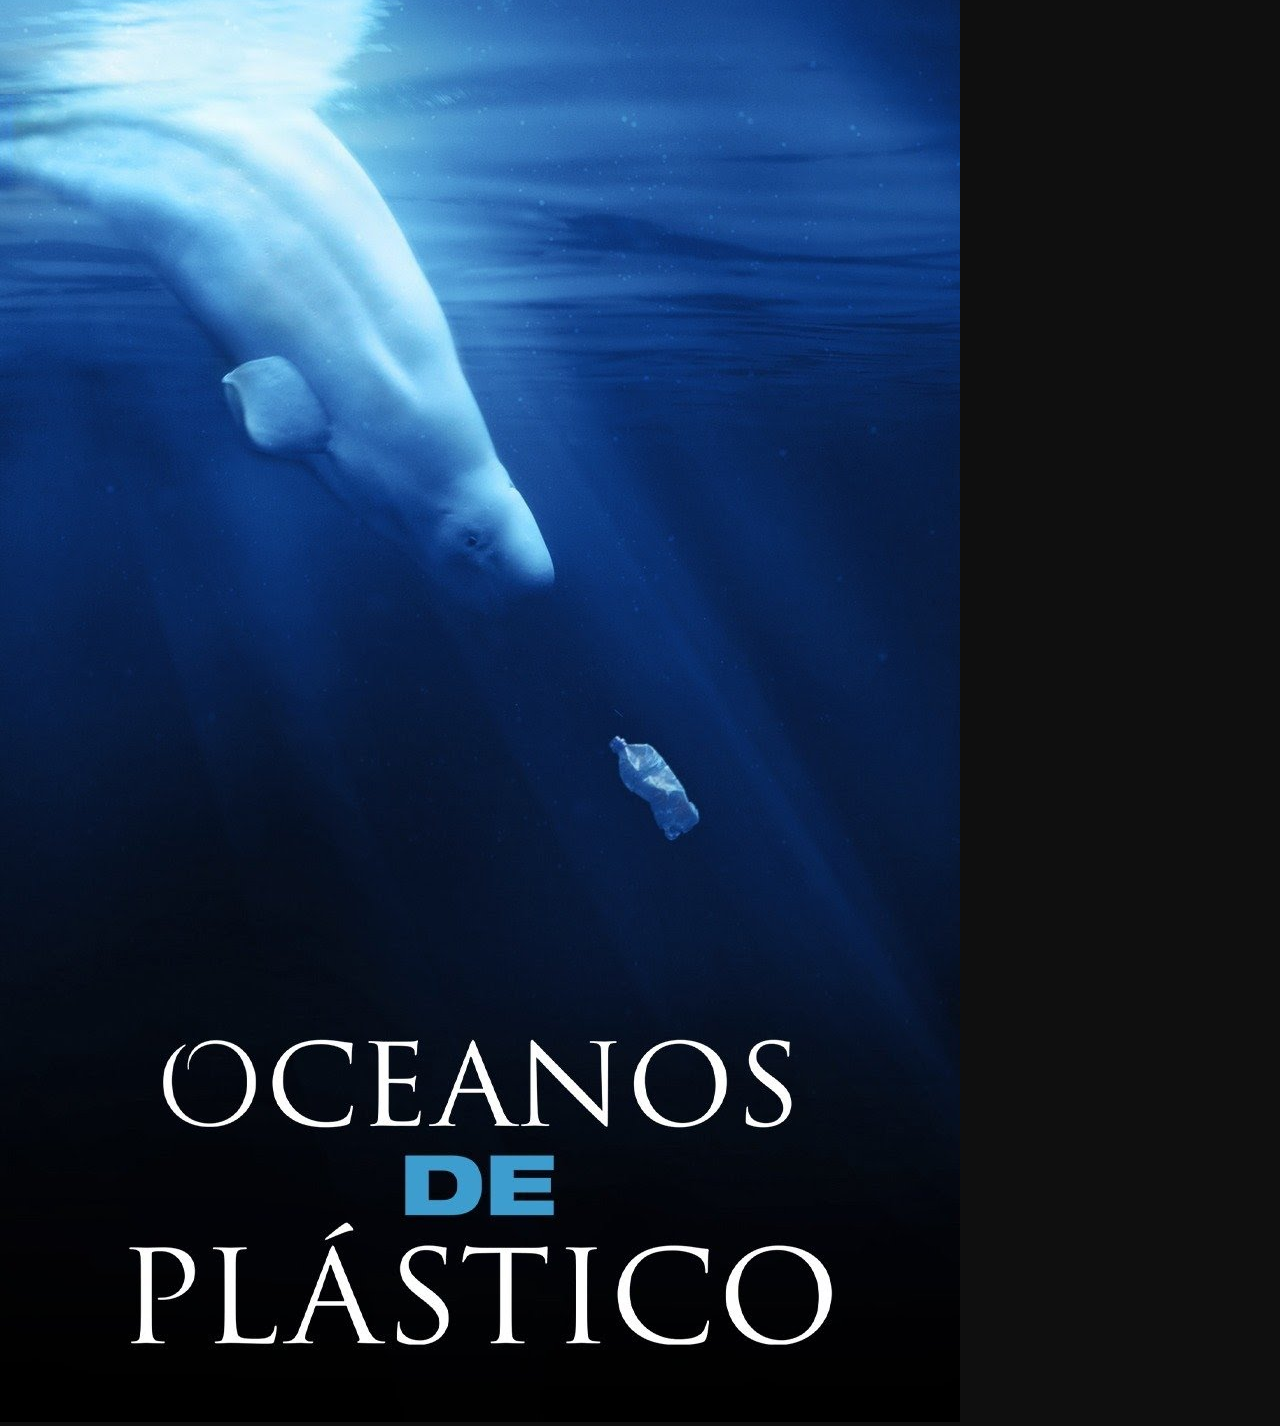
==== commit 5aebcbca: "Update index.html" ====
--- a/docs/index.html
+++ b/docs/index.html
@@ -197,8 +197,9 @@
             <img src="Posters/homemaranha.jpg" class="img-fluid" alt="homem aranha">
             
         </div>
-        </div>
        
+        
+     </div>  
     </div>
 <br> <br id="serie2">
     <div class="container" id="teste">
@@ -222,6 +223,7 @@
       
         
     </div>
+    </div>
 
     <br> <br>
     <div class="container" id="teste">
@@ -251,12 +253,13 @@
         
         <div class="col-md-3">
             <img src="Posters/sadasd.jpg" id="socialdilema" class="img-fluid" alt="a ultima hora">
-            <br><br>
+            
         </div>
         <div class="col-md-3">
             <img src="Posters/oceanosdeplastico.jpg" id="oceano" class="img-fluid" alt="food inc">
         </div>
-        </div>
+          
+    </div>
     </div>
     
 
--- a/docs/estilo.css
+++ b/docs/estilo.css
@@ -186,6 +186,9 @@
     margin-left: 30px;
     position: absolute;
   } 
+    #remover-video {
+      font-size: 15px;
+    }
 }
 
 
@@ -299,7 +302,7 @@
 }
 @media  (max-width:1440px) {
   #remover-video {
-   right: 15%;
+   right: 8%;
    font-size: 20px;
    top: 0px;
    
@@ -316,6 +319,32 @@
   .videoPlayer {
    max-width: 900px;
   }
+}
+
+@media screen and (width:1600px) {
+  .videoPlayer {
+    max-width: 1100px;
+  
+  }
+  #remover-video {
+    right: 8%;
+    font-size: 20px;
+    top: 0px;
+    
+   }
+}
+
+@media screen and (width:1680px) {
+  .videoPlayer {
+    max-width: 1100px;
+  
+  }
+  #remover-video {
+    right: 8%;
+    font-size: 20px;
+    top: 0px;
+    
+   }
 }
 
 @media  (min-width:1920px) {
@@ -432,17 +461,17 @@
 
 /* Estilizando o "polegar" (a parte da barra de rolagem que o usuário arrasta) */
 body::-webkit-scrollbar-thumb {
-  background-color: #f1f1f1; /* Cor do polegar */
+  background-color: #8e8e8e; /* Color of the thumb */
   border-radius: 5px; /* Borda arredondada */
 }
 
 /* Estilizando a trilha (o fundo da barra de rolagem) */
 body::-webkit-scrollbar-track {
-  background-color: transparent; /* Cor da trilha */
-  border-radius: 5px; /* Borda arredondada */
-}
-
-
-
-
-
+   background-color: #1b1b1b;   /* Cor da trilha */
+   border-radius: 5px; /* Borda arredondada */
+}
+
+
+
+
+
